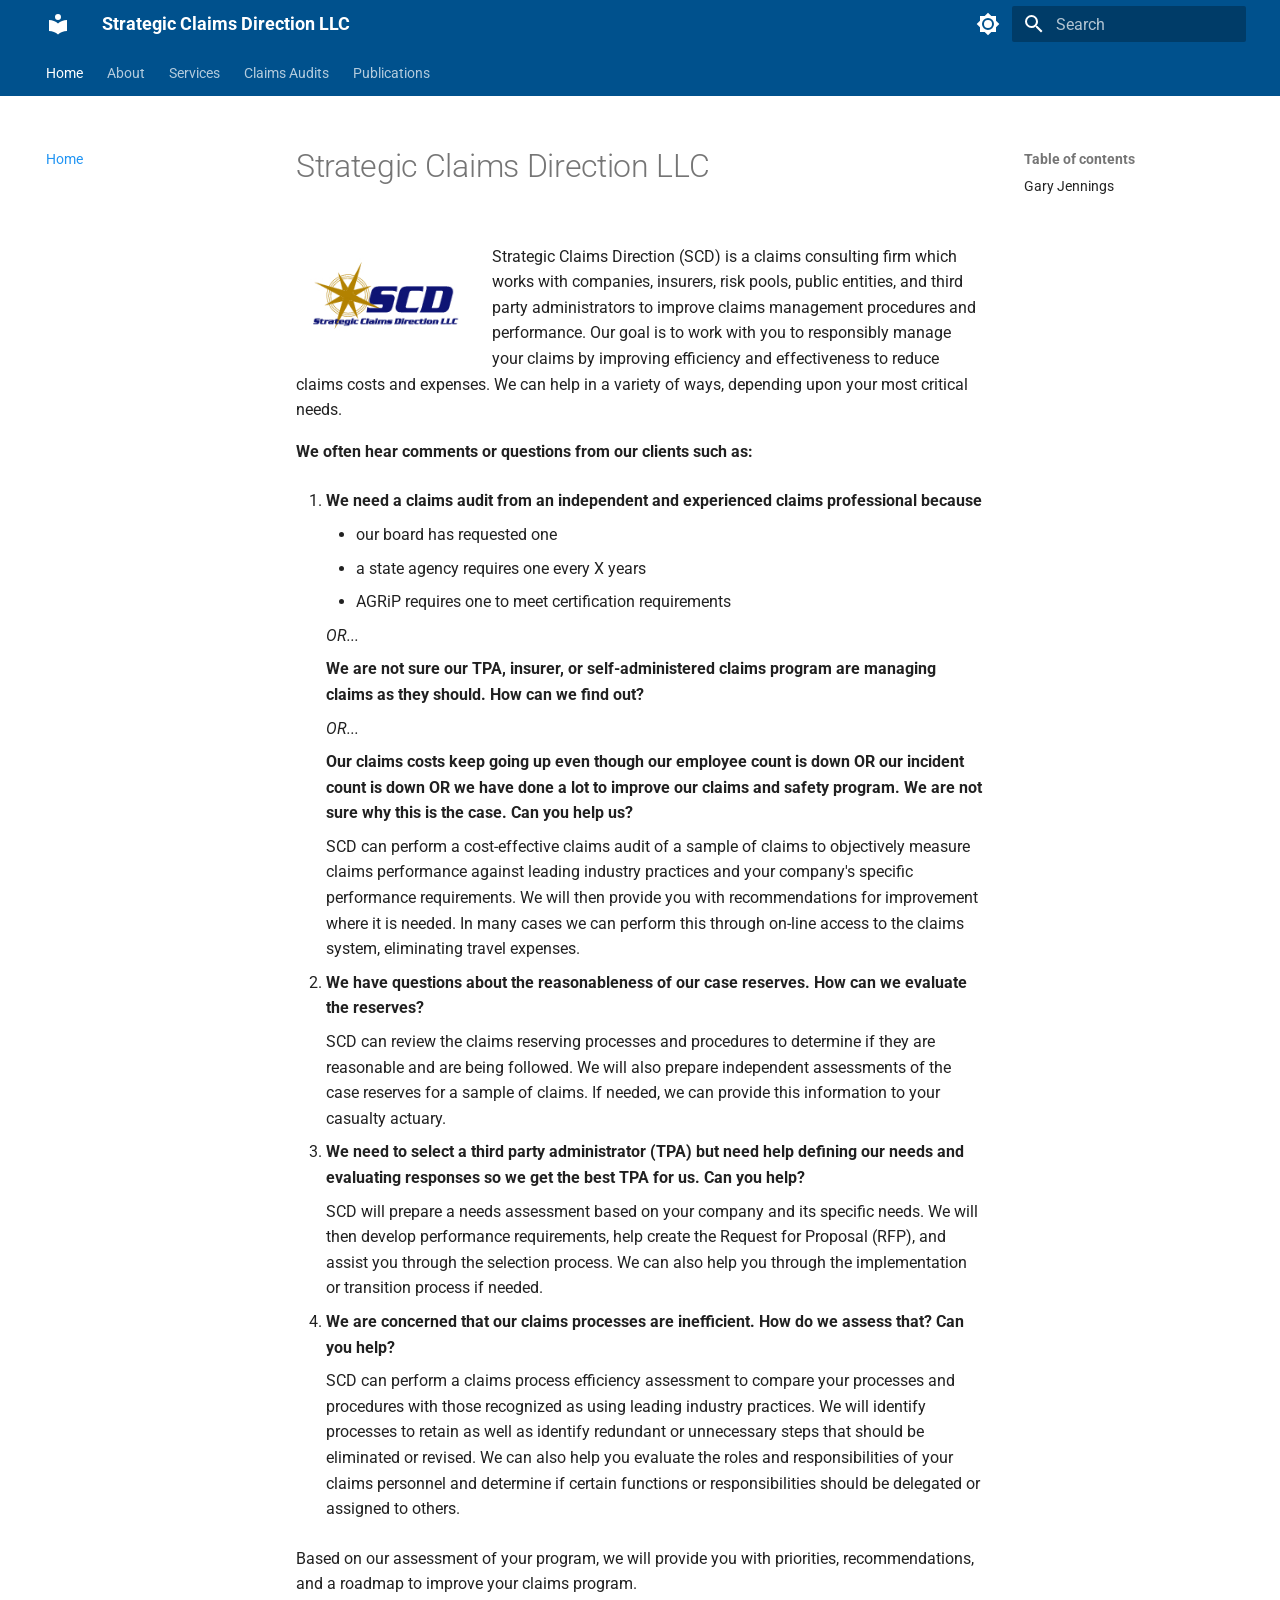
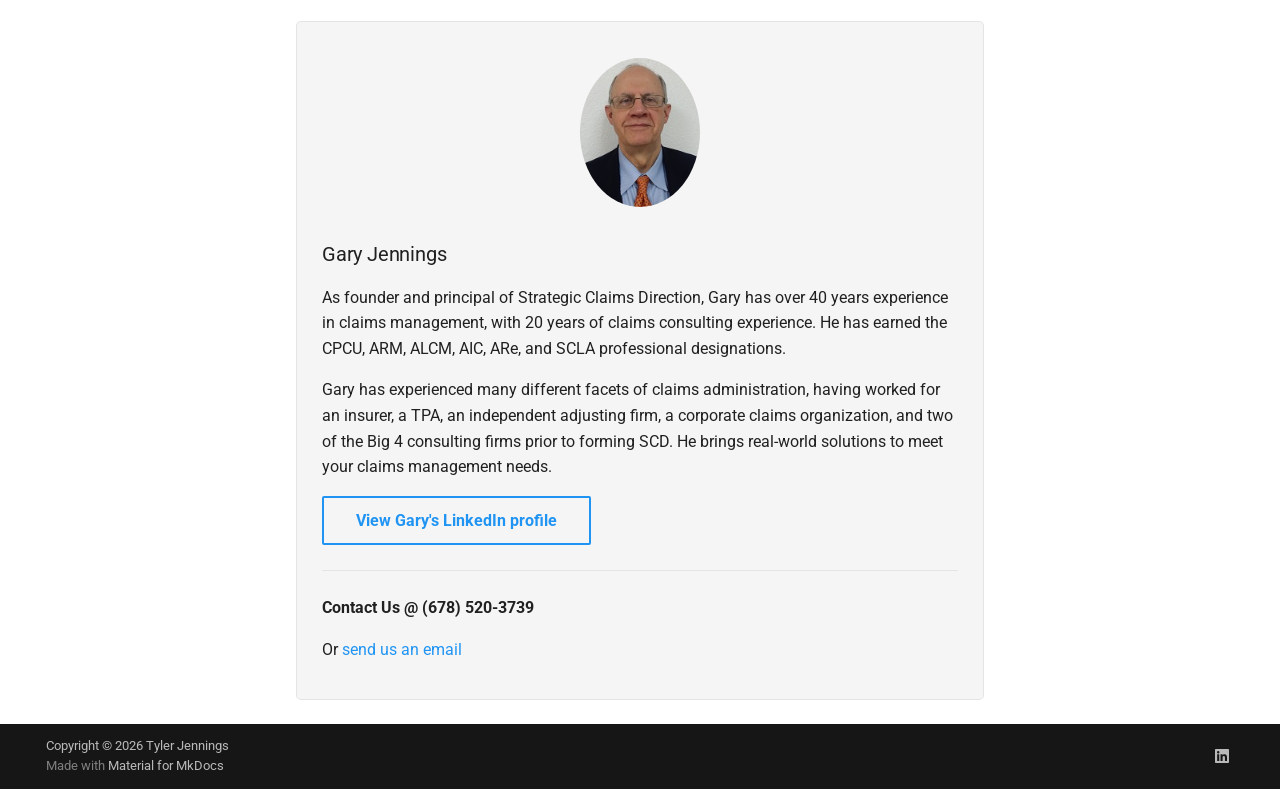
==== index.html @ 833f586f "Deployed dc5f95d with MkDocs version: 1.6.1" ====
<!doctype html>
<html lang="en" class="no-js">
  <head>
    
      <meta charset="utf-8">
      <meta name="viewport" content="width=device-width,initial-scale=1">
      
        <meta name="description" content="Strategic Claims Direction LLC is a claims and insurance consulting firm based on the premise that our clients can directly impact their claims costs through development and implementation of effective and efficient claims management strategies.">
      
      
      
        <link rel="canonical" href="https://strategicclaimsdirection.com/">
      
      
      
        <link rel="next" href="about/">
      
      
        
      
      
      <link rel="icon" href="assets/favicon.ico">
      <meta name="generator" content="mkdocs-1.6.1, mkdocs-material-9.7.7">
    
    
      
        <title>Strategic Claims Direction LLC</title>
      
    
    
      <link rel="stylesheet" href="assets/stylesheets/main.ec1eaa64.min.css">
      
        
        <link rel="stylesheet" href="assets/stylesheets/palette.ab4e12ef.min.css">
      
      


    
    
      
    
    
      
        
        
        <link rel="preconnect" href="https://fonts.gstatic.com" crossorigin>
        <link rel="stylesheet" href="https://fonts.googleapis.com/css?family=Roboto:300,300i,400,400i,700,700i%7CRoboto+Mono:400,400i,700,700i&display=fallback">
        <style>:root{--md-text-font:"Roboto";--md-code-font:"Roboto Mono"}</style>
      
    
    
      <link rel="stylesheet" href="stylesheets/extra.css">
    
    <script>__md_scope=new URL(".",location),__md_hash=e=>[...e].reduce(((e,_)=>(e<<5)-e+_.charCodeAt(0)),0),__md_get=(e,_=localStorage,t=__md_scope)=>JSON.parse(_.getItem(t.pathname+"."+e)),__md_set=(e,_,t=localStorage,a=__md_scope)=>{try{t.setItem(a.pathname+"."+e,JSON.stringify(_))}catch(e){}}</script>
    
      

    
    
  </head>
  
  
    
    
      
    
    
    
    
    <body dir="ltr" data-md-color-scheme="default" data-md-color-primary="blue" data-md-color-accent="blue">
  
    
    <input class="md-toggle" data-md-toggle="drawer" type="checkbox" id="__drawer" autocomplete="off">
    <input class="md-toggle" data-md-toggle="search" type="checkbox" id="__search" autocomplete="off">
    <label class="md-overlay" for="__drawer"></label>
    <div data-md-component="skip">
      
        
        <a href="#strategic-claims-direction-llc" class="md-skip">
          Skip to content
        </a>
      
    </div>
    <div data-md-component="announce">
      
    </div>
    
    
      

<header class="md-header" data-md-component="header">
  <nav class="md-header__inner md-grid" aria-label="Header">
    <a href="." title="Strategic Claims Direction LLC" class="md-header__button md-logo" aria-label="Strategic Claims Direction LLC" data-md-component="logo">
      
  
  <svg xmlns="http://www.w3.org/2000/svg" viewBox="0 0 24 24"><path d="M12 8a3 3 0 0 0 3-3 3 3 0 0 0-3-3 3 3 0 0 0-3 3 3 3 0 0 0 3 3m0 3.54C9.64 9.35 6.5 8 3 8v11c3.5 0 6.64 1.35 9 3.54 2.36-2.19 5.5-3.54 9-3.54V8c-3.5 0-6.64 1.35-9 3.54"/></svg>

    </a>
    <label class="md-header__button md-icon" for="__drawer">
      
      <svg xmlns="http://www.w3.org/2000/svg" viewBox="0 0 24 24"><path d="M3 6h18v2H3zm0 5h18v2H3zm0 5h18v2H3z"/></svg>
    </label>
    <div class="md-header__title" data-md-component="header-title">
      <div class="md-header__ellipsis">
        <div class="md-header__topic">
          <span class="md-ellipsis">
            Strategic Claims Direction LLC
          </span>
        </div>
        <div class="md-header__topic" data-md-component="header-topic">
          <span class="md-ellipsis">
            
              Home
            
          </span>
        </div>
      </div>
    </div>
    
      
        <form class="md-header__option" data-md-component="palette">
  
    
    
    
    <input class="md-option" data-md-color-media="(prefers-color-scheme: light)" data-md-color-scheme="default" data-md-color-primary="blue" data-md-color-accent="blue"  aria-label="Switch to dark mode"  type="radio" name="__palette" id="__palette_0">
    
      <label class="md-header__button md-icon" title="Switch to dark mode" for="__palette_1" hidden>
        <svg xmlns="http://www.w3.org/2000/svg" viewBox="0 0 24 24"><path d="M12 8a4 4 0 0 0-4 4 4 4 0 0 0 4 4 4 4 0 0 0 4-4 4 4 0 0 0-4-4m0 10a6 6 0 0 1-6-6 6 6 0 0 1 6-6 6 6 0 0 1 6 6 6 6 0 0 1-6 6m8-9.31V4h-4.69L12 .69 8.69 4H4v4.69L.69 12 4 15.31V20h4.69L12 23.31 15.31 20H20v-4.69L23.31 12z"/></svg>
      </label>
    
  
    
    
    
    <input class="md-option" data-md-color-media="(prefers-color-scheme: dark)" data-md-color-scheme="slate" data-md-color-primary="blue" data-md-color-accent="blue"  aria-label="Switch to light mode"  type="radio" name="__palette" id="__palette_1">
    
      <label class="md-header__button md-icon" title="Switch to light mode" for="__palette_0" hidden>
        <svg xmlns="http://www.w3.org/2000/svg" viewBox="0 0 24 24"><path d="M12 18c-.89 0-1.74-.2-2.5-.55C11.56 16.5 13 14.42 13 12s-1.44-4.5-3.5-5.45C10.26 6.2 11.11 6 12 6a6 6 0 0 1 6 6 6 6 0 0 1-6 6m8-9.31V4h-4.69L12 .69 8.69 4H4v4.69L.69 12 4 15.31V20h4.69L12 23.31 15.31 20H20v-4.69L23.31 12z"/></svg>
      </label>
    
  
</form>
      
    
    
      <script>var palette=__md_get("__palette");if(palette&&palette.color){if("(prefers-color-scheme)"===palette.color.media){var media=matchMedia("(prefers-color-scheme: light)"),input=document.querySelector(media.matches?"[data-md-color-media='(prefers-color-scheme: light)']":"[data-md-color-media='(prefers-color-scheme: dark)']");palette.color.media=input.getAttribute("data-md-color-media"),palette.color.scheme=input.getAttribute("data-md-color-scheme"),palette.color.primary=input.getAttribute("data-md-color-primary"),palette.color.accent=input.getAttribute("data-md-color-accent")}for(var[key,value]of Object.entries(palette.color))document.body.setAttribute("data-md-color-"+key,value)}</script>
    
    
    
      
      
        <label class="md-header__button md-icon" for="__search">
          
          <svg xmlns="http://www.w3.org/2000/svg" viewBox="0 0 24 24"><path d="M9.5 3A6.5 6.5 0 0 1 16 9.5c0 1.61-.59 3.09-1.56 4.23l.27.27h.79l5 5-1.5 1.5-5-5v-.79l-.27-.27A6.52 6.52 0 0 1 9.5 16 6.5 6.5 0 0 1 3 9.5 6.5 6.5 0 0 1 9.5 3m0 2C7 5 5 7 5 9.5S7 14 9.5 14 14 12 14 9.5 12 5 9.5 5"/></svg>
        </label>
        <div class="md-search" data-md-component="search" role="dialog">
  <label class="md-search__overlay" for="__search"></label>
  <div class="md-search__inner" role="search">
    <form class="md-search__form" name="search">
      <input type="text" class="md-search__input" name="query" aria-label="Search" placeholder="Search" autocapitalize="off" autocorrect="off" autocomplete="off" spellcheck="false" data-md-component="search-query" required>
      <label class="md-search__icon md-icon" for="__search">
        
        <svg xmlns="http://www.w3.org/2000/svg" viewBox="0 0 24 24"><path d="M9.5 3A6.5 6.5 0 0 1 16 9.5c0 1.61-.59 3.09-1.56 4.23l.27.27h.79l5 5-1.5 1.5-5-5v-.79l-.27-.27A6.52 6.52 0 0 1 9.5 16 6.5 6.5 0 0 1 3 9.5 6.5 6.5 0 0 1 9.5 3m0 2C7 5 5 7 5 9.5S7 14 9.5 14 14 12 14 9.5 12 5 9.5 5"/></svg>
        
        <svg xmlns="http://www.w3.org/2000/svg" viewBox="0 0 24 24"><path d="M20 11v2H8l5.5 5.5-1.42 1.42L4.16 12l7.92-7.92L13.5 5.5 8 11z"/></svg>
      </label>
      <nav class="md-search__options" aria-label="Search">
        
        <button type="reset" class="md-search__icon md-icon" title="Clear" aria-label="Clear" tabindex="-1">
          
          <svg xmlns="http://www.w3.org/2000/svg" viewBox="0 0 24 24"><path d="M19 6.41 17.59 5 12 10.59 6.41 5 5 6.41 10.59 12 5 17.59 6.41 19 12 13.41 17.59 19 19 17.59 13.41 12z"/></svg>
        </button>
      </nav>
      
    </form>
    <div class="md-search__output">
      <div class="md-search__scrollwrap" tabindex="0" data-md-scrollfix>
        <div class="md-search-result" data-md-component="search-result">
          <div class="md-search-result__meta">
            Initializing search
          </div>
          <ol class="md-search-result__list" role="presentation"></ol>
        </div>
      </div>
    </div>
  </div>
</div>
      
    
    
  </nav>
  
</header>
    
    <div class="md-container" data-md-component="container">
      
      
        
          
            
<nav class="md-tabs" aria-label="Tabs" data-md-component="tabs">
  <div class="md-grid">
    <ul class="md-tabs__list">
      
        
  
  
  
    
  
  
    <li class="md-tabs__item md-tabs__item--active">
      <a href="." class="md-tabs__link">
        
  
  
    
  
  Home

      </a>
    </li>
  

      
        
  
  
  
  
    <li class="md-tabs__item">
      <a href="about/" class="md-tabs__link">
        
  
  
    
  
  About

      </a>
    </li>
  

      
        
  
  
  
  
    <li class="md-tabs__item">
      <a href="services/" class="md-tabs__link">
        
  
  
    
  
  Services

      </a>
    </li>
  

      
        
  
  
  
  
    <li class="md-tabs__item">
      <a href="claims-audits/" class="md-tabs__link">
        
  
  
    
  
  Claims Audits

      </a>
    </li>
  

      
        
  
  
  
  
    <li class="md-tabs__item">
      <a href="publications/" class="md-tabs__link">
        
  
  
    
  
  Publications

      </a>
    </li>
  

      
    </ul>
  </div>
</nav>
          
        
      
      <main class="md-main" data-md-component="main">
        <div class="md-main__inner md-grid">
          
            
              
              <div class="md-sidebar md-sidebar--primary" data-md-component="sidebar" data-md-type="navigation" >
                <div class="md-sidebar__scrollwrap">
                  <div class="md-sidebar__inner">
                    


  


<nav class="md-nav md-nav--primary md-nav--lifted" aria-label="Navigation" data-md-level="0">
  <label class="md-nav__title" for="__drawer">
    <a href="." title="Strategic Claims Direction LLC" class="md-nav__button md-logo" aria-label="Strategic Claims Direction LLC" data-md-component="logo">
      
  
  <svg xmlns="http://www.w3.org/2000/svg" viewBox="0 0 24 24"><path d="M12 8a3 3 0 0 0 3-3 3 3 0 0 0-3-3 3 3 0 0 0-3 3 3 3 0 0 0 3 3m0 3.54C9.64 9.35 6.5 8 3 8v11c3.5 0 6.64 1.35 9 3.54 2.36-2.19 5.5-3.54 9-3.54V8c-3.5 0-6.64 1.35-9 3.54"/></svg>

    </a>
    Strategic Claims Direction LLC
  </label>
  
  <ul class="md-nav__list" data-md-scrollfix>
    
      
      
  
  
    
  
  
  
    <li class="md-nav__item md-nav__item--active">
      
      <input class="md-nav__toggle md-toggle" type="checkbox" id="__toc">
      
      
        
      
      
        <label class="md-nav__link md-nav__link--active" for="__toc">
          
  
  
  <span class="md-ellipsis">
    
  
    Home
  

    
  </span>
  
  

          <span class="md-nav__icon md-icon"></span>
        </label>
      
      <a href="." class="md-nav__link md-nav__link--active">
        
  
  
  <span class="md-ellipsis">
    
  
    Home
  

    
  </span>
  
  

      </a>
      
        

<nav class="md-nav md-nav--secondary" aria-label="Table of contents">
  
  
  
    
  
  
    <label class="md-nav__title" for="__toc">
      <span class="md-nav__icon md-icon"></span>
      Table of contents
    </label>
    <ul class="md-nav__list" data-md-component="toc" data-md-scrollfix>
      
        <li class="md-nav__item">
  <a href="#gary-jennings" class="md-nav__link">
    <span class="md-ellipsis">
      
        Gary Jennings
      
    </span>
  </a>
  
</li>
      
    </ul>
  
</nav>
      
    </li>
  

    
      
      
  
  
  
  
    <li class="md-nav__item">
      <a href="about/" class="md-nav__link">
        
  
  
  <span class="md-ellipsis">
    
  
    About
  

    
  </span>
  
  

      </a>
    </li>
  

    
      
      
  
  
  
  
    <li class="md-nav__item">
      <a href="services/" class="md-nav__link">
        
  
  
  <span class="md-ellipsis">
    
  
    Services
  

    
  </span>
  
  

      </a>
    </li>
  

    
      
      
  
  
  
  
    <li class="md-nav__item">
      <a href="claims-audits/" class="md-nav__link">
        
  
  
  <span class="md-ellipsis">
    
  
    Claims Audits
  

    
  </span>
  
  

      </a>
    </li>
  

    
      
      
  
  
  
  
    <li class="md-nav__item">
      <a href="publications/" class="md-nav__link">
        
  
  
  <span class="md-ellipsis">
    
  
    Publications
  

    
  </span>
  
  

      </a>
    </li>
  

    
  </ul>
</nav>
                  </div>
                </div>
              </div>
            
            
              
              <div class="md-sidebar md-sidebar--secondary" data-md-component="sidebar" data-md-type="toc" >
                <div class="md-sidebar__scrollwrap">
                  <div class="md-sidebar__inner">
                    

<nav class="md-nav md-nav--secondary" aria-label="Table of contents">
  
  
  
    
  
  
    <label class="md-nav__title" for="__toc">
      <span class="md-nav__icon md-icon"></span>
      Table of contents
    </label>
    <ul class="md-nav__list" data-md-component="toc" data-md-scrollfix>
      
        <li class="md-nav__item">
  <a href="#gary-jennings" class="md-nav__link">
    <span class="md-ellipsis">
      
        Gary Jennings
      
    </span>
  </a>
  
</li>
      
    </ul>
  
</nav>
                  </div>
                </div>
              </div>
            
          
          
            <div class="md-content" data-md-component="content">
              
              <article class="md-content__inner md-typeset">
                
                  



<h1 id="strategic-claims-direction-llc">Strategic Claims Direction LLC</h1>
<div class="grid">
<div>
<p><img align="left" alt="SCD Logo" src="assets/SCD-md.jpg" width="180" /></p>
<p>Strategic Claims Direction (SCD) is a claims consulting firm which works
with companies, insurers, risk pools, public entities, and third party
administrators to improve claims management procedures and performance.
Our goal is to work with you to responsibly manage your claims by
improving efficiency and effectiveness to reduce claims costs and
expenses. We can help in a variety of ways, depending upon your most
critical needs.</p>
<p><strong>We often hear comments or questions from our clients such as:</strong></p>
<ol>
<li>
<p><strong>We need a claims audit from an independent and experienced claims
   professional because</strong></p>
<ul>
<li>our board has requested one</li>
<li>a state agency requires one every X years</li>
<li>AGRiP requires one to meet certification requirements</li>
</ul>
<p><em>OR...</em></p>
<p><strong>We are not sure our TPA, insurer, or self-administered claims
program are managing claims as they should. How can we find out?</strong></p>
<p><em>OR...</em></p>
<p><strong>Our claims costs keep going up even though our employee count is
down OR our incident count is down OR we have done a lot to improve
our claims and safety program. We are not sure why this is the
case. Can you help us?</strong></p>
<p>SCD can perform a cost-effective claims audit of a sample of claims
to objectively measure claims performance against leading industry
practices and your company's specific performance requirements. We
will then provide you with recommendations for improvement where it
is needed. In many cases we can perform this through on-line access
to the claims system, eliminating travel expenses.</p>
</li>
<li>
<p><strong>We have questions about the reasonableness of our case reserves.
   How can we evaluate the reserves?</strong></p>
<p>SCD can review the claims reserving processes and procedures to
determine if they are reasonable and are being followed. We will
also prepare independent assessments of the case reserves for a
sample of claims. If needed, we can provide this information to
your casualty actuary.</p>
</li>
<li>
<p><strong>We need to select a third party administrator (TPA) but need help
   defining our needs and evaluating responses so we get the best TPA
   for us. Can you help?</strong></p>
<p>SCD will prepare a needs assessment based on your company and its
specific needs. We will then develop performance requirements, help
create the Request for Proposal (RFP), and assist you through the
selection process. We can also help you through the implementation
or transition process if needed.</p>
</li>
<li>
<p><strong>We are concerned that our claims processes are inefficient. How do
   we assess that? Can you help?</strong></p>
<p>SCD can perform a claims process efficiency assessment to compare
your processes and procedures with those recognized as using
leading industry practices. We will identify processes to retain as
well as identify redundant or unnecessary steps that should be
eliminated or revised. We can also help you evaluate the roles and
responsibilities of your claims personnel and determine if certain
functions or responsibilities should be delegated or assigned to
others.</p>
</li>
</ol>
<p>Based on our assessment of your program, we will provide you with
priorities, recommendations, and a roadmap to improve your claims
program.</p>
</div>
<div>
<div class="scd-card">
<p><img alt="Gary Jennings" src="assets/22Feb2016-cropped.jpg" style="border-radius:50%" width="120" /></p>
<h3 id="gary-jennings">Gary Jennings</h3>
<p>As founder and principal of Strategic Claims Direction, Gary has over 40
years experience in claims management, with 20 years of claims
consulting experience. He has earned the CPCU, ARM, ALCM, AIC, ARe, and
SCLA professional designations.</p>
<p>Gary has experienced many different facets of claims administration,
having worked for an insurer, a TPA, an independent adjusting firm, a
corporate claims organization, and two of the Big 4 consulting firms
prior to forming SCD. He brings real-world solutions to meet your claims
management needs.</p>
<p><a class="md-button" href="https://www.linkedin.com/pub/gary-jennings/1/428/346">View Gary's LinkedIn profile</a></p>
<hr />
<p><strong>Contact Us @ (678) 520-3739</strong></p>
<p>Or <a href="mailto:Gary.Jennings@StrategicClaimsDirection.com">send us an email</a></p>
</div>
</div>
</div>












                
              </article>
            </div>
          
          
<script>var target=document.getElementById(location.hash.slice(1));target&&target.name&&(target.checked=target.name.startsWith("__tabbed_"))</script>
        </div>
        
          <button type="button" class="md-top md-icon" data-md-component="top" hidden>
  
  <svg xmlns="http://www.w3.org/2000/svg" viewBox="0 0 24 24"><path d="M13 20h-2V8l-5.5 5.5-1.42-1.42L12 4.16l7.92 7.92-1.42 1.42L13 8z"/></svg>
  Back to top
</button>
        
      </main>
      
        <footer class="md-footer">
  
  <div class="md-footer-meta md-typeset">
    <div class="md-footer-meta__inner md-grid">
      <div class="md-copyright">
  
    <div class="md-copyright__highlight">
      Copyright &copy; 2026 Tyler Jennings
    </div>
  
  
    Made with
    <a href="https://squidfunk.github.io/mkdocs-material/" target="_blank" rel="noopener">
      Material for MkDocs
    </a>
  
</div>
      
        
<div class="md-social">
  
    
    
    
    
      
      
    
    <a href="https://www.linkedin.com/pub/gary-jennings/1/428/346" target="_blank" rel="noopener" title="www.linkedin.com" class="md-social__link">
      <svg xmlns="http://www.w3.org/2000/svg" viewBox="0 0 448 512"><!--! Font Awesome Free 7.1.0 by @fontawesome - https://fontawesome.com License - https://fontawesome.com/license/free (Icons: CC BY 4.0, Fonts: SIL OFL 1.1, Code: MIT License) Copyright 2025 Fonticons, Inc.--><path d="M416 32H31.9C14.3 32 0 46.5 0 64.3v383.4C0 465.5 14.3 480 31.9 480H416c17.6 0 32-14.5 32-32.3V64.3c0-17.8-14.4-32.3-32-32.3M135.4 416H69V202.2h66.5V416zM102.2 96a38.5 38.5 0 1 1 0 77 38.5 38.5 0 1 1 0-77m282.1 320h-66.4V312c0-24.8-.5-56.7-34.5-56.7-34.6 0-39.9 27-39.9 54.9V416h-66.4V202.2h63.7v29.2h.9c8.9-16.8 30.6-34.5 62.9-34.5 67.2 0 79.7 44.3 79.7 101.9z"/></svg>
    </a>
  
</div>
      
    </div>
  </div>
</footer>
      
    </div>
    <div class="md-dialog" data-md-component="dialog">
      <div class="md-dialog__inner md-typeset"></div>
    </div>
    
    
    
      
      
      <script id="__config" type="application/json">{"annotate": null, "base": ".", "features": ["navigation.tabs", "navigation.top", "content.code.copy"], "search": "assets/javascripts/workers/search.2c215733.min.js", "tags": null, "translations": {"clipboard.copied": "Copied to clipboard", "clipboard.copy": "Copy to clipboard", "search.result.more.one": "1 more on this page", "search.result.more.other": "# more on this page", "search.result.none": "No matching documents", "search.result.one": "1 matching document", "search.result.other": "# matching documents", "search.result.placeholder": "Type to start searching", "search.result.term.missing": "Missing", "select.version": "Select version"}, "version": null}</script>
    
    
      <script src="assets/javascripts/bundle.d7400e89.min.js"></script>
      
    
  </body>
</html>
---- assets/stylesheets/main.ec1eaa64.min.css ----
@charset "UTF-8";html{-webkit-text-size-adjust:none;-moz-text-size-adjust:none;text-size-adjust:none;box-sizing:border-box}*,:after,:before{box-sizing:inherit}@media (prefers-reduced-motion){*,:after,:before{transition:none!important}}body{margin:0}a,button,input,label{-webkit-tap-highlight-color:transparent}a{color:inherit;text-decoration:none}hr{border:0;box-sizing:initial;display:block;height:.05rem;overflow:visible;padding:0}small{font-size:80%}sub,sup{line-height:1em}img{border-style:none}table{border-collapse:initial;border-spacing:0}td,th{font-weight:400;vertical-align:top}button{background:#0000;border:0;font-family:inherit;font-size:inherit;margin:0;padding:0}input{border:0;outline:none}:root{--md-primary-fg-color:#4051b5;--md-primary-fg-color--light:#5d6cc0;--md-primary-fg-color--dark:#303fa1;--md-primary-bg-color:#fff;--md-primary-bg-color--light:#ffffffb3;--md-accent-fg-color:#526cfe;--md-accent-fg-color--transparent:#526cfe1a;--md-accent-bg-color:#fff;--md-accent-bg-color--light:#ffffffb3}[data-md-color-scheme=default]{color-scheme:light}[data-md-color-scheme=default] img[src$="#gh-dark-mode-only"],[data-md-color-scheme=default] img[src$="#only-dark"]{display:none}:root,[data-md-color-scheme=default]{--md-hue:225deg;--md-default-fg-color:#000000de;--md-default-fg-color--light:#0000008a;--md-default-fg-color--lighter:#00000052;--md-default-fg-color--lightest:#00000012;--md-default-bg-color:#fff;--md-default-bg-color--light:#ffffffb3;--md-default-bg-color--lighter:#ffffff4d;--md-default-bg-color--lightest:#ffffff1f;--md-code-fg-color:#36464e;--md-code-bg-color:#f5f5f5;--md-code-bg-color--light:#f5f5f5b3;--md-code-bg-color--lighter:#f5f5f54d;--md-code-hl-color:#4287ff;--md-code-hl-color--light:#4287ff1a;--md-code-hl-number-color:#d52a2a;--md-code-hl-special-color:#db1457;--md-code-hl-function-color:#a846b9;--md-code-hl-constant-color:#6e59d9;--md-code-hl-keyword-color:#3f6ec6;--md-code-hl-string-color:#1c7d4d;--md-code-hl-name-color:var(--md-code-fg-color);--md-code-hl-operator-color:var(--md-default-fg-color--light);--md-code-hl-punctuation-color:var(--md-default-fg-color--light);--md-code-hl-comment-color:var(--md-default-fg-color--light);--md-code-hl-generic-color:var(--md-default-fg-color--light);--md-code-hl-variable-color:var(--md-default-fg-color--light);--md-typeset-color:var(--md-default-fg-color);--md-typeset-a-color:var(--md-primary-fg-color);--md-typeset-del-color:#f5503d26;--md-typeset-ins-color:#0bd57026;--md-typeset-kbd-color:#fafafa;--md-typeset-kbd-accent-color:#fff;--md-typeset-kbd-border-color:#b8b8b8;--md-typeset-mark-color:#ffff0080;--md-typeset-table-color:#0000001f;--md-typeset-table-color--light:rgba(0,0,0,.035);--md-admonition-fg-color:var(--md-default-fg-color);--md-admonition-bg-color:var(--md-default-bg-color);--md-warning-fg-color:#000000de;--md-warning-bg-color:#ff9;--md-footer-fg-color:#fff;--md-footer-fg-color--light:#ffffffb3;--md-footer-fg-color--lighter:#ffffff73;--md-footer-bg-color:#000000de;--md-footer-bg-color--dark:#00000052;--md-shadow-z1:0 0.2rem 0.5rem #0000000d,0 0 0.05rem #0000001a;--md-shadow-z2:0 0.2rem 0.5rem #0000001a,0 0 0.05rem #00000040;--md-shadow-z3:0 0.2rem 0.5rem #0003,0 0 0.05rem #00000059}.md-icon svg{fill:currentcolor;display:block;height:1.2rem;width:1.2rem}body{-webkit-font-smoothing:antialiased;-moz-osx-font-smoothing:grayscale;--md-text-font-family:var(--md-text-font,_),-apple-system,BlinkMacSystemFont,Helvetica,Arial,sans-serif;--md-code-font-family:var(--md-code-font,_),SFMono-Regular,Consolas,Menlo,monospace}aside,body,input{font-feature-settings:"kern","liga";color:var(--md-typeset-color);font-family:var(--md-text-font-family)}code,kbd,pre{font-feature-settings:"kern";font-family:var(--md-code-font-family)}:root{--md-typeset-table-sort-icon:url('data:image/svg+xml;charset=utf-8,<svg xmlns="http://www.w3.org/2000/svg" viewBox="0 0 24 24"><path d="m18 21-4-4h3V7h-3l4-4 4 4h-3v10h3M2 19v-2h10v2M2 13v-2h7v2M2 7V5h4v2z"/></svg>');--md-typeset-table-sort-icon--asc:url('data:image/svg+xml;charset=utf-8,<svg xmlns="http://www.w3.org/2000/svg" viewBox="0 0 24 24"><path d="M19 17h3l-4 4-4-4h3V3h2M2 17h10v2H2M6 5v2H2V5m0 6h7v2H2z"/></svg>');--md-typeset-table-sort-icon--desc:url('data:image/svg+xml;charset=utf-8,<svg xmlns="http://www.w3.org/2000/svg" viewBox="0 0 24 24"><path d="M19 7h3l-4-4-4 4h3v14h2M2 17h10v2H2M6 5v2H2V5m0 6h7v2H2z"/></svg>')}.md-typeset{-webkit-print-color-adjust:exact;color-adjust:exact;font-size:.8rem;line-height:1.6;overflow-wrap:break-word}@media print{.md-typeset{font-size:.68rem}}.md-typeset blockquote,.md-typeset dl,.md-typeset figure,.md-typeset ol,.md-typeset pre,.md-typeset ul{margin-bottom:1em;margin-top:1em}.md-typeset h1{color:var(--md-default-fg-color--light);font-size:2em;line-height:1.3;margin:0 0 1.25em}.md-typeset h1,.md-typeset h2{font-weight:300;letter-spacing:-.01em}.md-typeset h2{font-size:1.5625em;line-height:1.4;margin:1.6em 0 .64em}.md-typeset h3{font-size:1.25em;font-weight:400;letter-spacing:-.01em;line-height:1.5;margin:1.6em 0 .8em}.md-typeset h2+h3{margin-top:.8em}.md-typeset h4{font-weight:700;letter-spacing:-.01em;margin:1em 0}.md-typeset h5,.md-typeset h6{color:var(--md-default-fg-color--light);font-size:.8em;font-weight:700;letter-spacing:-.01em;margin:1.25em 0}.md-typeset h5{text-transform:uppercase}.md-typeset h5 code{text-transform:none}.md-typeset hr{border-bottom:.05rem solid var(--md-default-fg-color--lightest);display:flow-root;margin:1.5em 0}.md-typeset a{color:var(--md-typeset-a-color);word-break:break-word}.md-typeset a,.md-typeset a:before{transition:color 125ms}.md-typeset a:focus,.md-typeset a:hover{color:var(--md-accent-fg-color)}.md-typeset a:focus code,.md-typeset a:hover code{background-color:var(--md-accent-fg-color--transparent);color:var(--md-accent-fg-color)}.md-typeset a code{color:var(--md-typeset-a-color)}.md-typeset a.focus-visible{outline-color:var(--md-accent-fg-color);outline-offset:.2rem}.md-typeset code,.md-typeset kbd,.md-typeset pre{color:var(--md-code-fg-color);direction:ltr;font-variant-ligatures:none;transition:background-color 125ms}@media print{.md-typeset code,.md-typeset kbd,.md-typeset pre{white-space:pre-wrap}}.md-typeset code{background-color:var(--md-code-bg-color);border-radius:.1rem;-webkit-box-decoration-break:clone;box-decoration-break:clone;font-size:.85em;padding:0 .2941176471em;transition:color 125ms,background-color 125ms;word-break:break-word}.md-typeset code:not(.focus-visible){-webkit-tap-highlight-color:transparent;outline:none}.md-typeset pre{display:flow-root;line-height:1.4;position:relative}.md-typeset pre>code{-webkit-box-decoration-break:slice;box-decoration-break:slice;box-shadow:none;display:block;margin:0;outline-color:var(--md-accent-fg-color);overflow:auto;padding:.7720588235em 1.1764705882em;scrollbar-color:var(--md-default-fg-color--lighter) #0000;scrollbar-width:thin;touch-action:auto;word-break:normal}.md-typeset pre>code:hover{scrollbar-color:var(--md-accent-fg-color) #0000}.md-typeset pre>code::-webkit-scrollbar{height:.2rem;width:.2rem}.md-typeset pre>code::-webkit-scrollbar-thumb{background-color:var(--md-default-fg-color--lighter)}.md-typeset pre>code::-webkit-scrollbar-thumb:hover{background-color:var(--md-accent-fg-color)}.md-typeset kbd{background-color:var(--md-typeset-kbd-color);border-radius:.1rem;box-shadow:0 .1rem 0 .05rem var(--md-typeset-kbd-border-color),0 .1rem 0 var(--md-typeset-kbd-border-color),0 -.1rem .2rem var(--md-typeset-kbd-accent-color) inset;color:var(--md-default-fg-color);display:inline-block;font-size:.75em;padding:0 .6666666667em;vertical-align:text-top;word-break:break-word}.md-typeset mark{background-color:var(--md-typeset-mark-color);-webkit-box-decoration-break:clone;box-decoration-break:clone;color:inherit;word-break:break-word}.md-typeset abbr{cursor:help;text-decoration:none}.md-typeset [data-preview],.md-typeset abbr{border-bottom:.05rem dotted var(--md-default-fg-color--light)}.md-typeset small{opacity:.75}[dir=ltr] .md-typeset sub,[dir=ltr] .md-typeset sup{margin-left:.078125em}[dir=rtl] .md-typeset sub,[dir=rtl] .md-typeset sup{margin-right:.078125em}[dir=ltr] .md-typeset blockquote{padding-left:.6rem}[dir=rtl] .md-typeset blockquote{padding-right:.6rem}[dir=ltr] .md-typeset blockquote{border-left:.2rem solid var(--md-default-fg-color--lighter)}[dir=rtl] .md-typeset blockquote{border-right:.2rem solid var(--md-default-fg-color--lighter)}.md-typeset blockquote{color:var(--md-default-fg-color--light);margin-left:0;margin-right:0}.md-typeset ul{list-style-type:disc}.md-typeset ul[type]{list-style-type:revert-layer}[dir=ltr] .md-typeset ol,[dir=ltr] .md-typeset ul{margin-left:.625em}[dir=rtl] .md-typeset ol,[dir=rtl] .md-typeset ul{margin-right:.625em}.md-typeset ol,.md-typeset ul{padding:0}.md-typeset ol:not([hidden]),.md-typeset ul:not([hidden]){display:flow-root}.md-typeset ol ol,.md-typeset ul ol{list-style-type:lower-alpha}.md-typeset ol ol ol,.md-typeset ul ol ol{list-style-type:lower-roman}.md-typeset ol ol ol ol,.md-typeset ul ol ol ol{list-style-type:upper-alpha}.md-typeset ol ol ol ol ol,.md-typeset ul ol ol ol ol{list-style-type:upper-roman}.md-typeset ol[type],.md-typeset ul[type]{list-style-type:revert-layer}[dir=ltr] .md-typeset ol li,[dir=ltr] .md-typeset ul li{margin-left:1.25em}[dir=rtl] .md-typeset ol li,[dir=rtl] .md-typeset ul li{margin-right:1.25em}.md-typeset ol li,.md-typeset ul li{margin-bottom:.5em}.md-typeset ol li blockquote,.md-typeset ol li p,.md-typeset ul li blockquote,.md-typeset ul li p{margin:.5em 0}.md-typeset ol li:last-child,.md-typeset ul li:last-child{margin-bottom:0}[dir=ltr] .md-typeset ol li ol,[dir=ltr] .md-typeset ol li ul,[dir=ltr] .md-typeset ul li ol,[dir=ltr] .md-typeset ul li ul{margin-left:.625em}[dir=rtl] .md-typeset ol li ol,[dir=rtl] .md-typeset ol li ul,[dir=rtl] .md-typeset ul li ol,[dir=rtl] .md-typeset ul li ul{margin-right:.625em}.md-typeset ol li ol,.md-typeset ol li ul,.md-typeset ul li ol,.md-typeset ul li ul{margin-bottom:.5em;margin-top:.5em}[dir=ltr] .md-typeset dd{margin-left:1.875em}[dir=rtl] .md-typeset dd{margin-right:1.875em}.md-typeset dd{margin-bottom:1.5em;margin-top:1em}.md-typeset img,.md-typeset svg,.md-typeset video{height:auto;max-width:100%}.md-typeset img[align=left]{margin:1em 1em 1em 0}.md-typeset img[align=right]{margin:1em 0 1em 1em}.md-typeset img[align]:only-child{margin-top:0}.md-typeset figure{display:flow-root;margin:1em auto;max-width:100%;text-align:center;width:fit-content}.md-typeset figure img{display:block;margin:0 auto}.md-typeset figcaption{font-style:italic;margin:1em auto;max-width:24rem}.md-typeset iframe{max-width:100%}.md-typeset table:not([class]){background-color:var(--md-default-bg-color);border:.05rem solid var(--md-typeset-table-color);border-radius:.1rem;display:inline-block;font-size:.64rem;max-width:100%;overflow:auto;touch-action:auto}@media print{.md-typeset table:not([class]){display:table}}.md-typeset table:not([class])+*{margin-top:1.5em}.md-typeset table:not([class]) td>:first-child,.md-typeset table:not([class]) th>:first-child{margin-top:0}.md-typeset table:not([class]) td>:last-child,.md-typeset table:not([class]) th>:last-child{margin-bottom:0}.md-typeset table:not([class]) td:not([align]),.md-typeset table:not([class]) th:not([align]){text-align:left}[dir=rtl] .md-typeset table:not([class]) td:not([align]),[dir=rtl] .md-typeset table:not([class]) th:not([align]){text-align:right}.md-typeset table:not([class]) th{font-weight:700;min-width:5rem;padding:.9375em 1.25em;vertical-align:top}.md-typeset table:not([class]) td{border-top:.05rem solid var(--md-typeset-table-color);padding:.9375em 1.25em;vertical-align:top}.md-typeset table:not([class]) tbody tr{transition:background-color 125ms}.md-typeset table:not([class]) tbody tr:hover{background-color:var(--md-typeset-table-color--light);box-shadow:0 .05rem 0 var(--md-default-bg-color) inset}.md-typeset table:not([class]) a{word-break:normal}.md-typeset table th[role=columnheader]{cursor:pointer}[dir=ltr] .md-typeset table th[role=columnheader]:after{margin-left:.5em}[dir=rtl] .md-typeset table th[role=columnheader]:after{margin-right:.5em}.md-typeset table th[role=columnheader]:after{content:"";display:inline-block;height:1.2em;-webkit-mask-image:var(--md-typeset-table-sort-icon);mask-image:var(--md-typeset-table-sort-icon);-webkit-mask-repeat:no-repeat;mask-repeat:no-repeat;-webkit-mask-size:contain;mask-size:contain;transition:background-color 125ms;vertical-align:text-bottom;width:1.2em}.md-typeset table th[role=columnheader]:hover:after{background-color:var(--md-default-fg-color--lighter)}.md-typeset table th[role=columnheader][aria-sort=ascending]:after{background-color:var(--md-default-fg-color--light);-webkit-mask-image:var(--md-typeset-table-sort-icon--asc);mask-image:var(--md-typeset-table-sort-icon--asc)}.md-typeset table th[role=columnheader][aria-sort=descending]:after{background-color:var(--md-default-fg-color--light);-webkit-mask-image:var(--md-typeset-table-sort-icon--desc);mask-image:var(--md-typeset-table-sort-icon--desc)}.md-typeset__scrollwrap{margin:1em -.8rem;overflow-x:auto;touch-action:auto}.md-typeset__table{display:inline-block;margin-bottom:.5em;padding:0 .8rem}@media print{.md-typeset__table{display:block}}html .md-typeset__table table{display:table;margin:0;overflow:hidden;width:100%}@media screen and (max-width:44.984375em){.md-content__inner>pre{margin:1em -.8rem}.md-content__inner>pre code{border-radius:0}}.md-typeset .md-author{border-radius:100%;display:block;flex-shrink:0;height:1.6rem;overflow:hidden;position:relative;transition:color 125ms,transform 125ms;width:1.6rem}.md-typeset .md-author img{display:block}.md-typeset .md-author--more{background:var(--md-default-fg-color--lightest);color:var(--md-default-fg-color--lighter);font-size:.6rem;font-weight:700;line-height:1.6rem;text-align:center}.md-typeset .md-author--long{height:2.4rem;width:2.4rem}.md-typeset a.md-author{transform:scale(1)}.md-typeset a.md-author img{border-radius:100%;filter:grayscale(100%) opacity(75%);transition:filter 125ms}.md-typeset a.md-author:focus,.md-typeset a.md-author:hover{transform:scale(1.1);z-index:1}.md-typeset a.md-author:focus img,.md-typeset a.md-author:hover img{filter:grayscale(0)}.md-banner{background-color:var(--md-footer-bg-color);color:var(--md-footer-fg-color);overflow:auto}@media print{.md-banner{display:none}}.md-banner--warning{background-color:var(--md-warning-bg-color);color:var(--md-warning-fg-color)}.md-banner__inner{font-size:.7rem;margin:.6rem auto;padding:0 .8rem}[dir=ltr] .md-banner__button{float:right}[dir=rtl] .md-banner__button{float:left}.md-banner__button{color:inherit;cursor:pointer;transition:opacity .25s}.no-js .md-banner__button{display:none}.md-banner__button:hover{opacity:.7}html{font-size:125%;height:100%;overflow-x:hidden}@media screen and (min-width:100em){html{font-size:137.5%}}@media screen and (min-width:125em){html{font-size:150%}}body{background-color:var(--md-default-bg-color);display:flex;flex-direction:column;font-size:.5rem;min-height:100%;position:relative;width:100%}@media print{body{display:block}}@media screen and (max-width:59.984375em){body[data-md-scrolllock]{position:fixed}}.md-grid{margin-left:auto;margin-right:auto;max-width:61rem}.md-container{display:flex;flex-direction:column;flex-grow:1}@media print{.md-container{display:block}}.md-main{flex-grow:1}.md-main__inner{display:flex;height:100%;margin-top:1.5rem}.md-ellipsis{overflow:hidden;text-overflow:ellipsis}.md-toggle{display:none}.md-option{height:0;opacity:0;position:absolute;width:0}.md-option:checked+label:not([hidden]){display:block}.md-option.focus-visible+label{outline-color:var(--md-accent-fg-color);outline-style:auto}.md-skip{background-color:var(--md-default-fg-color);border-radius:.1rem;color:var(--md-default-bg-color);font-size:.64rem;margin:.5rem;opacity:0;outline-color:var(--md-accent-fg-color);padding:.3rem .5rem;position:fixed;transform:translateY(.4rem);z-index:-1}.md-skip:focus{opacity:1;transform:translateY(0);transition:transform .25s cubic-bezier(.4,0,.2,1),opacity 175ms 75ms;z-index:10}@page{margin:25mm}:root{--md-clipboard-icon:url('data:image/svg+xml;charset=utf-8,<svg xmlns="http://www.w3.org/2000/svg" viewBox="0 0 24 24"><path d="M19 21H8V7h11m0-2H8a2 2 0 0 0-2 2v14a2 2 0 0 0 2 2h11a2 2 0 0 0 2-2V7a2 2 0 0 0-2-2m-3-4H4a2 2 0 0 0-2 2v14h2V3h12z"/></svg>')}.md-clipboard{border-radius:.1rem;color:var(--md-default-fg-color--lightest);cursor:pointer;height:1.5em;outline-color:var(--md-accent-fg-color);outline-offset:.1rem;transition:color .25s;width:1.5em;z-index:1}@media print{.md-clipboard{display:none}}.md-clipboard:not(.focus-visible){-webkit-tap-highlight-color:transparent;outline:none}:hover>.md-clipboard{color:var(--md-default-fg-color--light)}.md-clipboard:focus,.md-clipboard:hover{color:var(--md-accent-fg-color)}.md-clipboard:after{background-color:currentcolor;content:"";display:block;height:1.125em;margin:0 auto;-webkit-mask-image:var(--md-clipboard-icon);mask-image:var(--md-clipboard-icon);-webkit-mask-position:center;mask-position:center;-webkit-mask-repeat:no-repeat;mask-repeat:no-repeat;-webkit-mask-size:contain;mask-size:contain;width:1.125em}.md-clipboard--inline{cursor:pointer}.md-clipboard--inline code{transition:color .25s,background-color .25s}.md-clipboard--inline:focus code,.md-clipboard--inline:hover code{background-color:var(--md-accent-fg-color--transparent);color:var(--md-accent-fg-color)}:root{--md-code-select-icon:url('data:image/svg+xml;charset=utf-8,<svg xmlns="http://www.w3.org/2000/svg" viewBox="0 0 24 24"><path d="M19 19h-4v2h4c1.1 0 2-.9 2-2v-4h-2m0-12h-4v2h4v4h2V5c0-1.1-.9-2-2-2M5 5h4V3H5c-1.1 0-2 .9-2 2v4h2m0 6H3v4c0 1.1.9 2 2 2h4v-2H5zm2-4h2v2H7zm4 0h2v2h-2zm4 0h2v2h-2zM7 7h2v2H7zm4 0h2v2h-2zm4 0h2v2h-2zm-8 8h2v2H7zm4 0h2v2h-2zm4 0h2v2h-2z"/></svg>');--md-code-copy-icon:url('data:image/svg+xml;charset=utf-8,<svg xmlns="http://www.w3.org/2000/svg" viewBox="0 0 24 24"><path d="M19 21H8V7h11m0-2H8a2 2 0 0 0-2 2v14a2 2 0 0 0 2 2h11a2 2 0 0 0 2-2V7a2 2 0 0 0-2-2m-3-4H4a2 2 0 0 0-2 2v14h2V3h12z"/></svg>')}.md-typeset .md-code__content{display:grid}.md-code__nav{background-color:var(--md-code-bg-color--lighter);border-radius:.1rem;display:flex;gap:.2rem;padding:.2rem;position:absolute;right:.25em;top:.25em;transition:background-color .25s;z-index:1}:hover>.md-code__nav{background-color:var(--md-code-bg-color--light)}.md-code__button{color:var(--md-default-fg-color--lightest);cursor:pointer;display:block;height:1.5em;outline-color:var(--md-accent-fg-color);outline-offset:.1rem;transition:color .25s;width:1.5em}:hover>*>.md-code__button{color:var(--md-default-fg-color--light)}.md-code__button.focus-visible,.md-code__button:hover{color:var(--md-accent-fg-color)}.md-code__button--active{color:var(--md-default-fg-color)!important}.md-code__button:after{background-color:currentcolor;content:"";display:block;height:1.125em;margin:0 auto;-webkit-mask-position:center;mask-position:center;-webkit-mask-repeat:no-repeat;mask-repeat:no-repeat;-webkit-mask-size:contain;mask-size:contain;width:1.125em}.md-code__button[data-md-type=select]:after{-webkit-mask-image:var(--md-code-select-icon);mask-image:var(--md-code-select-icon)}.md-code__button[data-md-type=copy]:after{-webkit-mask-image:var(--md-code-copy-icon);mask-image:var(--md-code-copy-icon)}@keyframes consent{0%{opacity:0;transform:translateY(100%)}to{opacity:1;transform:translateY(0)}}@keyframes overlay{0%{opacity:0}to{opacity:1}}.md-consent__overlay{animation:overlay .25s both;-webkit-backdrop-filter:blur(.1rem);backdrop-filter:blur(.1rem);background-color:#0000008a;height:100%;opacity:1;position:fixed;top:0;width:100%;z-index:5}.md-consent__inner{animation:consent .5s cubic-bezier(.1,.7,.1,1) both;background-color:var(--md-default-bg-color);border:0;border-radius:.1rem;bottom:0;box-shadow:0 0 .2rem #0000001a,0 .2rem .4rem #0003;max-height:100%;overflow:auto;padding:0;position:fixed;width:100%;z-index:5}.md-consent__form{padding:.8rem}.md-consent__settings{display:none;margin:1em 0}input:checked+.md-consent__settings{display:block}.md-consent__controls{margin-bottom:.8rem}.md-typeset .md-consent__controls .md-button{display:inline}@media screen and (max-width:44.984375em){.md-typeset .md-consent__controls .md-button{display:block;margin-top:.4rem;text-align:center;width:100%}}.md-consent label{cursor:pointer}.md-content{flex-grow:1;min-width:0}.md-content__inner{margin:0 .8rem 1.2rem;padding-top:.6rem}@media screen and (min-width:76.25em){[dir=ltr] .md-sidebar--primary:not([hidden])~.md-content>.md-content__inner{margin-left:1.2rem}[dir=ltr] .md-sidebar--secondary:not([hidden])~.md-content>.md-content__inner,[dir=rtl] .md-sidebar--primary:not([hidden])~.md-content>.md-content__inner{margin-right:1.2rem}[dir=rtl] .md-sidebar--secondary:not([hidden])~.md-content>.md-content__inner{margin-left:1.2rem}}.md-content__inner:before{content:"";display:block;height:.4rem}.md-content__inner>:last-child{margin-bottom:0}[dir=ltr] .md-content__button{float:right}[dir=rtl] .md-content__button{float:left}[dir=ltr] .md-content__button{margin-left:.4rem}[dir=rtl] .md-content__button{margin-right:.4rem}.md-content__button{margin:.4rem 0;padding:0}@media print{.md-content__button{display:none}}.md-typeset .md-content__button{color:var(--md-default-fg-color--lighter)}.md-content__button svg{display:inline;vertical-align:top}[dir=rtl] .md-content__button svg{transform:scaleX(-1)}[dir=ltr] .md-dialog{right:.8rem}[dir=rtl] .md-dialog{left:.8rem}.md-dialog{background-color:var(--md-default-fg-color);border-radius:.1rem;bottom:.8rem;box-shadow:var(--md-shadow-z3);min-width:11.1rem;opacity:0;padding:.4rem .6rem;pointer-events:none;position:fixed;transform:translateY(100%);transition:transform 0ms .4s,opacity .4s;z-index:4}@media print{.md-dialog{display:none}}.md-dialog--active{opacity:1;pointer-events:auto;transform:translateY(0);transition:transform .4s cubic-bezier(.075,.85,.175,1),opacity .4s}.md-dialog__inner{color:var(--md-default-bg-color);font-size:.7rem}.md-feedback{margin:2em 0 1em;text-align:center}.md-feedback fieldset{border:none;margin:0;padding:0}.md-feedback__title{font-weight:700;margin:1em auto}.md-feedback__inner{position:relative}.md-feedback__list{display:flex;flex-wrap:wrap;place-content:baseline center;position:relative}.md-feedback__list:hover .md-icon:not(:disabled){color:var(--md-default-fg-color--lighter)}:disabled .md-feedback__list{min-height:1.8rem}.md-feedback__icon{color:var(--md-default-fg-color--light);cursor:pointer;flex-shrink:0;margin:0 .1rem;transition:color 125ms}.md-feedback__icon:not(:disabled).md-icon:hover{color:var(--md-accent-fg-color)}.md-feedback__icon:disabled{color:var(--md-default-fg-color--lightest);pointer-events:none}.md-feedback__note{opacity:0;position:relative;transform:translateY(.4rem);transition:transform .4s cubic-bezier(.1,.7,.1,1),opacity .15s}.md-feedback__note>*{margin:0 auto;max-width:16rem}:disabled .md-feedback__note{opacity:1;transform:translateY(0)}@media print{.md-feedback{display:none}}.md-footer{background-color:var(--md-footer-bg-color);color:var(--md-footer-fg-color)}@media print{.md-footer{display:none}}.md-footer__inner{justify-content:space-between;overflow:auto;padding:.2rem}.md-footer__inner:not([hidden]){display:flex}.md-footer__link{align-items:end;display:flex;flex-grow:0.01;margin-bottom:.4rem;margin-top:1rem;max-width:100%;outline-color:var(--md-accent-fg-color);overflow:hidden;transition:opacity .25s}.md-footer__link:focus,.md-footer__link:hover{opacity:.7}[dir=rtl] .md-footer__link svg{transform:scaleX(-1)}@media screen and (max-width:44.984375em){.md-footer__link--prev{flex-shrink:0}.md-footer__link--prev .md-footer__title{display:none}}[dir=ltr] .md-footer__link--next{margin-left:auto}[dir=rtl] .md-footer__link--next{margin-right:auto}.md-footer__link--next{text-align:right}[dir=rtl] .md-footer__link--next{text-align:left}.md-footer__title{flex-grow:1;font-size:.9rem;margin-bottom:.7rem;max-width:calc(100% - 2.4rem);padding:0 1rem;white-space:nowrap}.md-footer__button{margin:.2rem;padding:.4rem}.md-footer__direction{font-size:.64rem;opacity:.7}.md-footer-meta{background-color:var(--md-footer-bg-color--dark)}.md-footer-meta__inner{display:flex;flex-wrap:wrap;justify-content:space-between;padding:.2rem}html .md-footer-meta.md-typeset a{color:var(--md-footer-fg-color--light)}html .md-footer-meta.md-typeset a:focus,html .md-footer-meta.md-typeset a:hover{color:var(--md-footer-fg-color)}.md-copyright{color:var(--md-footer-fg-color--lighter);font-size:.64rem;margin:auto .6rem;padding:.4rem 0;width:100%}@media screen and (min-width:45em){.md-copyright{width:auto}}.md-copyright__highlight{color:var(--md-footer-fg-color--light)}.md-social{display:inline-flex;gap:.2rem;margin:0 .4rem;padding:.2rem 0 .6rem}@media screen and (min-width:45em){.md-social{padding:.6rem 0}}.md-social__link{display:inline-block;height:1.6rem;text-align:center;width:1.6rem}.md-social__link:before{line-height:1.9}.md-social__link svg{fill:currentcolor;max-height:.8rem;vertical-align:-25%}.md-typeset .md-button{border:.1rem solid;border-radius:.1rem;color:var(--md-primary-fg-color);cursor:pointer;display:inline-block;font-weight:700;padding:.625em 2em;transition:color 125ms,background-color 125ms,border-color 125ms}.md-typeset .md-button--primary{background-color:var(--md-primary-fg-color);border-color:var(--md-primary-fg-color);color:var(--md-primary-bg-color)}.md-typeset .md-button:focus,.md-typeset .md-button:hover{background-color:var(--md-accent-fg-color);border-color:var(--md-accent-fg-color);color:var(--md-accent-bg-color)}[dir=ltr] .md-typeset .md-input{border-top-left-radius:.1rem}[dir=ltr] .md-typeset .md-input,[dir=rtl] .md-typeset .md-input{border-top-right-radius:.1rem}[dir=rtl] .md-typeset .md-input{border-top-left-radius:.1rem}.md-typeset .md-input{border-bottom:.1rem solid var(--md-default-fg-color--lighter);box-shadow:var(--md-shadow-z1);font-size:.8rem;height:1.8rem;padding:0 .6rem;transition:border .25s,box-shadow .25s}.md-typeset .md-input:focus,.md-typeset .md-input:hover{border-bottom-color:var(--md-accent-fg-color);box-shadow:var(--md-shadow-z2)}.md-typeset .md-input--stretch{width:100%}.md-header{background-color:var(--md-primary-fg-color);box-shadow:0 0 .2rem #0000,0 .2rem .4rem #0000;color:var(--md-primary-bg-color);display:block;left:0;position:sticky;right:0;top:0;z-index:4}@media print{.md-header{display:none}}.md-header[hidden]{transform:translateY(-100%);transition:transform .25s cubic-bezier(.8,0,.6,1),box-shadow .25s}.md-header--shadow{box-shadow:0 0 .2rem #0000001a,0 .2rem .4rem #0003;transition:transform .25s cubic-bezier(.1,.7,.1,1),box-shadow .25s}.md-header__inner{align-items:center;display:flex;padding:0 .2rem}.md-header__button{color:currentcolor;cursor:pointer;margin:.2rem;outline-color:var(--md-accent-fg-color);padding:.4rem;position:relative;transition:opacity .25s;vertical-align:middle;z-index:1}.md-header__button:hover{opacity:.7}.md-header__button:not([hidden]){display:inline-block}.md-header__button:not(.focus-visible){-webkit-tap-highlight-color:transparent;outline:none}.md-header__button.md-logo{margin:.2rem;padding:.4rem}@media screen and (max-width:76.234375em){.md-header__button.md-logo{display:none}}.md-header__button.md-logo img,.md-header__button.md-logo svg{fill:currentcolor;display:block;height:1.2rem;width:auto}@media screen and (min-width:60em){.md-header__button[for=__search]{display:none}}.no-js .md-header__button[for=__search]{display:none}[dir=rtl] .md-header__button[for=__search] svg{transform:scaleX(-1)}@media screen and (min-width:76.25em){.md-header__button[for=__drawer]{display:none}}.md-header__topic{display:flex;max-width:100%;position:absolute;transition:transform .4s cubic-bezier(.1,.7,.1,1),opacity .15s;white-space:nowrap}.md-header__topic+.md-header__topic{opacity:0;pointer-events:none;transform:translateX(1.25rem);transition:transform .4s cubic-bezier(1,.7,.1,.1),opacity .15s;z-index:-1}[dir=rtl] .md-header__topic+.md-header__topic{transform:translateX(-1.25rem)}.md-header__topic:first-child{font-weight:700}[dir=ltr] .md-header__title{margin-left:1rem;margin-right:.4rem}[dir=rtl] .md-header__title{margin-left:.4rem;margin-right:1rem}.md-header__title{flex-grow:1;font-size:.9rem;height:2.4rem;line-height:2.4rem}.md-header__title--active .md-header__topic{opacity:0;pointer-events:none;transform:translateX(-1.25rem);transition:transform .4s cubic-bezier(1,.7,.1,.1),opacity .15s;z-index:-1}[dir=rtl] .md-header__title--active .md-header__topic{transform:translateX(1.25rem)}.md-header__title--active .md-header__topic+.md-header__topic{opacity:1;pointer-events:auto;transform:translateX(0);transition:transform .4s cubic-bezier(.1,.7,.1,1),opacity .15s;z-index:0}.md-header__title>.md-header__ellipsis{height:100%;position:relative;width:100%}.md-header__option{display:flex;flex-shrink:0;max-width:100%;transition:max-width 0ms .25s,opacity .25s .25s;white-space:nowrap}[data-md-toggle=search]:checked~.md-header .md-header__option{max-width:0;opacity:0;transition:max-width 0ms,opacity 0ms}.md-header__option>input{bottom:0}.md-header__source{display:none}@media screen and (min-width:60em){[dir=ltr] .md-header__source{margin-left:1rem}[dir=rtl] .md-header__source{margin-right:1rem}.md-header__source{display:block;max-width:11.7rem;width:11.7rem}}@media screen and (min-width:76.25em){[dir=ltr] .md-header__source{margin-left:1.4rem}[dir=rtl] .md-header__source{margin-right:1.4rem}}.md-meta{color:var(--md-default-fg-color--light);font-size:.7rem;line-height:1.3}.md-meta__list{display:inline-flex;flex-wrap:wrap;list-style:none;margin:0;padding:0}.md-meta__item:not(:last-child):after{content:"·";margin-left:.2rem;margin-right:.2rem}.md-meta__link{color:var(--md-typeset-a-color)}.md-meta__link:focus,.md-meta__link:hover{color:var(--md-accent-fg-color)}.md-draft{background-color:#ff1744;border-radius:.125em;color:#fff;display:inline-block;font-weight:700;padding-left:.5714285714em;padding-right:.5714285714em}:root{--md-nav-icon--prev:url('data:image/svg+xml;charset=utf-8,<svg xmlns="http://www.w3.org/2000/svg" viewBox="0 0 24 24"><path d="M20 11v2H8l5.5 5.5-1.42 1.42L4.16 12l7.92-7.92L13.5 5.5 8 11z"/></svg>');--md-nav-icon--next:url('data:image/svg+xml;charset=utf-8,<svg xmlns="http://www.w3.org/2000/svg" viewBox="0 0 24 24"><path d="M8.59 16.58 13.17 12 8.59 7.41 10 6l6 6-6 6z"/></svg>');--md-toc-icon:url('data:image/svg+xml;charset=utf-8,<svg xmlns="http://www.w3.org/2000/svg" viewBox="0 0 24 24"><path d="M3 9h14V7H3zm0 4h14v-2H3zm0 4h14v-2H3zm16 0h2v-2h-2zm0-10v2h2V7zm0 6h2v-2h-2z"/></svg>')}.md-nav{font-size:.7rem;line-height:1.3}.md-nav__title{color:var(--md-default-fg-color--light);display:block;font-weight:700;overflow:hidden;padding:0 .6rem;text-overflow:ellipsis}.md-nav__title .md-nav__button{display:none}.md-nav__title .md-nav__button img{height:100%;width:auto}.md-nav__title .md-nav__button.md-logo img,.md-nav__title .md-nav__button.md-logo svg{fill:currentcolor;display:block;height:2.4rem;max-width:100%;object-fit:contain;width:auto}.md-nav__list{list-style:none;margin:0;padding:0}.md-nav__link{align-items:flex-start;display:flex;gap:.4rem;margin-top:.625em;scroll-snap-align:start;transition:color 125ms}.md-nav__link--passed,.md-nav__link--passed code{color:var(--md-default-fg-color--light)}.md-nav__item .md-nav__link--active,.md-nav__item .md-nav__link--active code{color:var(--md-typeset-a-color)}.md-nav__link .md-ellipsis{position:relative}.md-nav__link .md-ellipsis code{word-break:normal}[dir=ltr] .md-nav__link .md-icon:last-child{margin-left:auto}[dir=rtl] .md-nav__link .md-icon:last-child{margin-right:auto}.md-nav__link .md-typeset{font-size:.7rem;line-height:1.3}.md-nav__link svg{fill:currentcolor;flex-shrink:0;height:1.3em;position:relative}.md-nav__link[for]:focus,.md-nav__link[for]:hover,.md-nav__link[href]:focus,.md-nav__link[href]:hover{color:var(--md-accent-fg-color);cursor:pointer}.md-nav__link[for]:focus code,.md-nav__link[for]:hover code,.md-nav__link[href]:focus code,.md-nav__link[href]:hover code{background-color:var(--md-accent-fg-color--transparent);color:var(--md-accent-fg-color)}.md-nav__link.focus-visible{outline-color:var(--md-accent-fg-color);outline-offset:.2rem}.md-nav--primary .md-nav__link[for=__toc]{display:none}.md-nav--primary .md-nav__link[for=__toc] .md-icon:after{background-color:currentcolor;display:block;height:100%;-webkit-mask-image:var(--md-toc-icon);mask-image:var(--md-toc-icon);width:100%}.md-nav--primary .md-nav__link[for=__toc]~.md-nav{display:none}.md-nav__container>.md-nav__link{margin-top:0}.md-nav__container>.md-nav__link:first-child{flex-grow:1;min-width:0}.md-nav__icon{flex-shrink:0}.md-nav__source{display:none}@media screen and (max-width:76.234375em){.md-nav--primary,.md-nav--primary .md-nav{background-color:var(--md-default-bg-color);display:flex;flex-direction:column;height:100%;left:0;position:absolute;right:0;top:0;z-index:1}.md-nav--primary .md-nav__item,.md-nav--primary .md-nav__title{font-size:.8rem;line-height:1.5}.md-nav--primary .md-nav__title{background-color:var(--md-default-fg-color--lightest);color:var(--md-default-fg-color--light);cursor:pointer;height:5.6rem;line-height:2.4rem;padding:3rem .8rem .2rem;position:relative;white-space:nowrap}[dir=ltr] .md-nav--primary .md-nav__title .md-nav__icon{left:.4rem}[dir=rtl] .md-nav--primary .md-nav__title .md-nav__icon{right:.4rem}.md-nav--primary .md-nav__title .md-nav__icon{display:block;height:1.2rem;margin:.2rem;position:absolute;top:.4rem;width:1.2rem}.md-nav--primary .md-nav__title .md-nav__icon:after{background-color:currentcolor;content:"";display:block;height:100%;-webkit-mask-image:var(--md-nav-icon--prev);mask-image:var(--md-nav-icon--prev);-webkit-mask-position:center;mask-position:center;-webkit-mask-repeat:no-repeat;mask-repeat:no-repeat;-webkit-mask-size:contain;mask-size:contain;width:100%}.md-nav--primary .md-nav__title~.md-nav__list{background-color:var(--md-default-bg-color);box-shadow:0 .05rem 0 var(--md-default-fg-color--lightest) inset;overflow-y:auto;scroll-snap-type:y mandatory;touch-action:pan-y}.md-nav--primary .md-nav__title~.md-nav__list>:first-child{border-top:0}.md-nav--primary .md-nav__title[for=__drawer]{background-color:var(--md-primary-fg-color);color:var(--md-primary-bg-color);font-weight:700}.md-nav--primary .md-nav__title .md-logo{display:block;left:.2rem;margin:.2rem;padding:.4rem;position:absolute;right:.2rem;top:.2rem}.md-nav--primary .md-nav__list{flex:1}.md-nav--primary .md-nav__item{border-top:.05rem solid var(--md-default-fg-color--lightest)}.md-nav--primary .md-nav__item--active>.md-nav__link{color:var(--md-typeset-a-color)}.md-nav--primary .md-nav__item--active>.md-nav__link:focus,.md-nav--primary .md-nav__item--active>.md-nav__link:hover{color:var(--md-accent-fg-color)}.md-nav--primary .md-nav__link{margin-top:0;padding:.6rem .8rem}.md-nav--primary .md-nav__link svg{margin-top:.1em}.md-nav--primary .md-nav__link>.md-nav__link{padding:0}[dir=ltr] .md-nav--primary .md-nav__link .md-nav__icon{margin-right:-.2rem}[dir=rtl] .md-nav--primary .md-nav__link .md-nav__icon{margin-left:-.2rem}.md-nav--primary .md-nav__link .md-nav__icon{font-size:1.2rem;height:1.2rem;width:1.2rem}.md-nav--primary .md-nav__link .md-nav__icon:after{background-color:currentcolor;content:"";display:block;height:100%;-webkit-mask-image:var(--md-nav-icon--next);mask-image:var(--md-nav-icon--next);-webkit-mask-position:center;mask-position:center;-webkit-mask-repeat:no-repeat;mask-repeat:no-repeat;-webkit-mask-size:contain;mask-size:contain;width:100%}[dir=rtl] .md-nav--primary .md-nav__icon:after{transform:scale(-1)}.md-nav--primary .md-nav--secondary .md-nav{background-color:initial;position:static}[dir=ltr] .md-nav--primary .md-nav--secondary .md-nav .md-nav__link{padding-left:1.4rem}[dir=rtl] .md-nav--primary .md-nav--secondary .md-nav .md-nav__link{padding-right:1.4rem}[dir=ltr] .md-nav--primary .md-nav--secondary .md-nav .md-nav .md-nav__link{padding-left:2rem}[dir=rtl] .md-nav--primary .md-nav--secondary .md-nav .md-nav .md-nav__link{padding-right:2rem}[dir=ltr] .md-nav--primary .md-nav--secondary .md-nav .md-nav .md-nav .md-nav__link{padding-left:2.6rem}[dir=rtl] .md-nav--primary .md-nav--secondary .md-nav .md-nav .md-nav .md-nav__link{padding-right:2.6rem}[dir=ltr] .md-nav--primary .md-nav--secondary .md-nav .md-nav .md-nav .md-nav .md-nav__link{padding-left:3.2rem}[dir=rtl] .md-nav--primary .md-nav--secondary .md-nav .md-nav .md-nav .md-nav .md-nav__link{padding-right:3.2rem}.md-nav--secondary{background-color:initial}.md-nav__toggle~.md-nav{display:flex;opacity:0;transform:translateX(100%);transition:transform .25s cubic-bezier(.8,0,.6,1),opacity 125ms 50ms}[dir=rtl] .md-nav__toggle~.md-nav{transform:translateX(-100%)}.md-nav__toggle:checked~.md-nav{opacity:1;transform:translateX(0);transition:transform .25s cubic-bezier(.4,0,.2,1),opacity 125ms 125ms}.md-nav__toggle:checked~.md-nav>.md-nav__list{backface-visibility:hidden}}@media screen and (max-width:59.984375em){.md-nav--primary .md-nav__link[for=__toc]{display:flex}.md-nav--primary .md-nav__link[for=__toc] .md-icon:after{content:""}.md-nav--primary .md-nav__link[for=__toc]+.md-nav__link{display:none}.md-nav--primary .md-nav__link[for=__toc]~.md-nav{display:flex}.md-nav__source{background-color:var(--md-primary-fg-color--dark);color:var(--md-primary-bg-color);display:block;padding:0 .2rem}}@media screen and (min-width:60em) and (max-width:76.234375em){.md-nav--integrated .md-nav__link[for=__toc]{display:flex}.md-nav--integrated .md-nav__link[for=__toc] .md-icon:after{content:""}.md-nav--integrated .md-nav__link[for=__toc]+.md-nav__link{display:none}.md-nav--integrated .md-nav__link[for=__toc]~.md-nav{display:flex}}@media screen and (min-width:60em){.md-nav{margin-bottom:-.4rem}.md-nav--secondary .md-nav__title{background:var(--md-default-bg-color);box-shadow:0 0 .4rem .4rem var(--md-default-bg-color);position:sticky;top:0;z-index:1}.md-nav--secondary .md-nav__title[for=__toc]{scroll-snap-align:start}.md-nav--secondary .md-nav__title .md-nav__icon{display:none}[dir=ltr] .md-nav--secondary .md-nav__list{padding-left:.6rem}[dir=rtl] .md-nav--secondary .md-nav__list{padding-right:.6rem}.md-nav--secondary .md-nav__list{padding-bottom:.4rem}[dir=ltr] .md-nav--secondary .md-nav__item>.md-nav__link{margin-right:.4rem}[dir=rtl] .md-nav--secondary .md-nav__item>.md-nav__link{margin-left:.4rem}}@media screen and (min-width:76.25em){.md-nav{margin-bottom:-.4rem;transition:max-height .25s cubic-bezier(.86,0,.07,1)}.md-nav--primary .md-nav__title{background:var(--md-default-bg-color);box-shadow:0 0 .4rem .4rem var(--md-default-bg-color);position:sticky;top:0;z-index:1}.md-nav--primary .md-nav__title[for=__drawer]{scroll-snap-align:start}.md-nav--primary .md-nav__title .md-nav__icon{display:none}[dir=ltr] .md-nav--primary .md-nav__list{padding-left:.6rem}[dir=rtl] .md-nav--primary .md-nav__list{padding-right:.6rem}.md-nav--primary .md-nav__list{padding-bottom:.4rem}[dir=ltr] .md-nav--primary .md-nav__item>.md-nav__link{margin-right:.4rem}[dir=rtl] .md-nav--primary .md-nav__item>.md-nav__link{margin-left:.4rem}.md-nav__toggle~.md-nav{display:grid;grid-template-rows:minmax(.4rem,0fr);opacity:0;transition:grid-template-rows .25s cubic-bezier(.86,0,.07,1),opacity .25s,visibility 0ms .25s;visibility:collapse}.md-nav__toggle~.md-nav>.md-nav__list{overflow:hidden}.md-nav__toggle.md-toggle--indeterminate~.md-nav,.md-nav__toggle:checked~.md-nav{grid-template-rows:minmax(.4rem,1fr);opacity:1;transition:grid-template-rows .25s cubic-bezier(.86,0,.07,1),opacity .15s .1s,visibility 0ms;visibility:visible}.md-nav__toggle.md-toggle--indeterminate~.md-nav{transition:none}.md-nav__item--nested>.md-nav>.md-nav__title{display:none}.md-nav__item--section{display:block;margin:1.25em 0}.md-nav__item--section:last-child{margin-bottom:0}.md-nav__item--section>.md-nav__link{font-weight:700}.md-nav__item--section>.md-nav__link[for]{color:var(--md-default-fg-color--light)}.md-nav__item--section>.md-nav__link:not(.md-nav__container){pointer-events:none}.md-nav__item--section>.md-nav__link .md-icon,.md-nav__item--section>.md-nav__link>[for]{display:none}[dir=ltr] .md-nav__item--section>.md-nav{margin-left:-.6rem}[dir=rtl] .md-nav__item--section>.md-nav{margin-right:-.6rem}.md-nav__item--section>.md-nav{display:block;opacity:1;visibility:visible}.md-nav__item--section>.md-nav>.md-nav__list>.md-nav__item{padding:0}.md-nav__icon{border-radius:100%;height:.9rem;transition:background-color .25s;width:.9rem}.md-nav__icon:hover{background-color:var(--md-accent-fg-color--transparent)}.md-nav__icon:after{background-color:currentcolor;border-radius:100%;content:"";display:inline-block;height:100%;-webkit-mask-image:var(--md-nav-icon--next);mask-image:var(--md-nav-icon--next);-webkit-mask-position:center;mask-position:center;-webkit-mask-repeat:no-repeat;mask-repeat:no-repeat;-webkit-mask-size:contain;mask-size:contain;transition:transform .25s;vertical-align:-.1rem;width:100%}[dir=rtl] .md-nav__icon:after{transform:rotate(180deg)}.md-nav__item--nested .md-nav__toggle:checked~.md-nav__link .md-nav__icon:after,.md-nav__item--nested .md-toggle--indeterminate~.md-nav__link .md-nav__icon:after{transform:rotate(90deg)}.md-nav--lifted>.md-nav__list>.md-nav__item,.md-nav--lifted>.md-nav__title{display:none}.md-nav--lifted>.md-nav__list>.md-nav__item--active{display:block}.md-nav--lifted>.md-nav__list>.md-nav__item--active>.md-nav__link{background:var(--md-default-bg-color);box-shadow:0 0 .4rem .4rem var(--md-default-bg-color);margin-top:0;position:sticky;top:0;z-index:1}.md-nav--lifted>.md-nav__list>.md-nav__item--active>.md-nav__link:not(.md-nav__container){pointer-events:none}.md-nav--lifted>.md-nav__list>.md-nav__item--active.md-nav__item--section{margin:0}[dir=ltr] .md-nav--lifted>.md-nav__list>.md-nav__item>.md-nav:not(.md-nav--secondary){margin-left:-.6rem}[dir=rtl] .md-nav--lifted>.md-nav__list>.md-nav__item>.md-nav:not(.md-nav--secondary){margin-right:-.6rem}.md-nav--lifted>.md-nav__list>.md-nav__item>[for]{color:var(--md-default-fg-color--light)}.md-nav--lifted .md-nav[data-md-level="1"]{grid-template-rows:minmax(.4rem,1fr);opacity:1;visibility:visible}[dir=ltr] .md-nav--integrated>.md-nav__list>.md-nav__item--active .md-nav--secondary{border-left:.05rem solid var(--md-primary-fg-color)}[dir=rtl] .md-nav--integrated>.md-nav__list>.md-nav__item--active .md-nav--secondary{border-right:.05rem solid var(--md-primary-fg-color)}.md-nav--integrated>.md-nav__list>.md-nav__item--active .md-nav--secondary{display:block;margin-bottom:1.25em;opacity:1;visibility:visible}.md-nav--integrated>.md-nav__list>.md-nav__item--active .md-nav--secondary>.md-nav__list{overflow:visible;padding-bottom:0}.md-nav--integrated>.md-nav__list>.md-nav__item--active .md-nav--secondary>.md-nav__title{display:none}}.md-pagination{font-size:.8rem;font-weight:700;gap:.4rem}.md-pagination,.md-pagination>*{align-items:center;display:flex;justify-content:center}.md-pagination>*{border-radius:.2rem;height:1.8rem;min-width:1.8rem;text-align:center}.md-pagination__current{background-color:var(--md-default-fg-color--lightest);color:var(--md-default-fg-color--light)}.md-pagination__link{transition:color 125ms,background-color 125ms}.md-pagination__link:focus,.md-pagination__link:hover{background-color:var(--md-accent-fg-color--transparent);color:var(--md-accent-fg-color)}.md-pagination__link:focus svg,.md-pagination__link:hover svg{color:var(--md-accent-fg-color)}.md-pagination__link.focus-visible{outline-color:var(--md-accent-fg-color);outline-offset:.2rem}.md-pagination__link svg{fill:currentcolor;color:var(--md-default-fg-color--lighter);display:block;max-height:100%;width:1.2rem}:root{--md-path-icon:url('data:image/svg+xml;charset=utf-8,<svg xmlns="http://www.w3.org/2000/svg" viewBox="0 0 24 24"><path d="M8.59 16.58 13.17 12 8.59 7.41 10 6l6 6-6 6z"/></svg>')}.md-path{font-size:.7rem;margin:0 .8rem;overflow:auto;padding-top:1.2rem}.md-path:not([hidden]){display:block}@media screen and (min-width:76.25em){.md-path{margin:0 1.2rem}}.md-path__list{align-items:center;display:flex;gap:.2rem;list-style:none;margin:0;padding:0}.md-path__item:not(:first-child){display:inline-flex;gap:.2rem;white-space:nowrap}.md-path__item:not(:first-child):before{background-color:var(--md-default-fg-color--lighter);content:"";display:inline;height:.8rem;-webkit-mask-image:var(--md-path-icon);mask-image:var(--md-path-icon);width:.8rem}.md-path__link{align-items:center;color:var(--md-default-fg-color--light);display:flex}.md-path__link:focus,.md-path__link:hover{color:var(--md-accent-fg-color)}:root{--md-post-pin-icon:url('data:image/svg+xml;charset=utf-8,<svg xmlns="http://www.w3.org/2000/svg" viewBox="0 0 24 24"><path d="M16 12V4h1V2H7v2h1v8l-2 2v2h5.2v6h1.6v-6H18v-2z"/></svg>')}.md-post__back{border-bottom:.05rem solid var(--md-default-fg-color--lightest);margin-bottom:1.2rem;padding-bottom:1.2rem}@media screen and (max-width:76.234375em){.md-post__back{display:none}}[dir=rtl] .md-post__back svg{transform:scaleX(-1)}.md-post__authors{display:flex;flex-direction:column;gap:.6rem;margin:0 .6rem 1.2rem}.md-post .md-post__meta a{transition:color 125ms}.md-post .md-post__meta a:focus,.md-post .md-post__meta a:hover{color:var(--md-accent-fg-color)}.md-post__title{color:var(--md-default-fg-color--light);font-weight:700}.md-post--excerpt{margin-bottom:3.2rem}.md-post--excerpt .md-post__header{align-items:center;display:flex;gap:.6rem;min-height:1.6rem}.md-post--excerpt .md-post__authors{align-items:center;display:inline-flex;flex-direction:row;gap:.2rem;margin:0;min-height:2.4rem}[dir=ltr] .md-post--excerpt .md-post__meta .md-meta__list{margin-right:.4rem}[dir=rtl] .md-post--excerpt .md-post__meta .md-meta__list{margin-left:.4rem}.md-post--excerpt .md-post__content>:first-child{--md-scroll-margin:6rem;margin-top:0}.md-post>.md-nav--secondary{margin:1em 0}.md-pin{background:var(--md-default-fg-color--lightest);border-radius:1rem;margin-top:-.05rem;padding:.2rem}.md-pin:after{background-color:currentcolor;content:"";display:block;height:.6rem;margin:0 auto;-webkit-mask-image:var(--md-post-pin-icon);mask-image:var(--md-post-pin-icon);-webkit-mask-position:center;mask-position:center;-webkit-mask-repeat:no-repeat;mask-repeat:no-repeat;-webkit-mask-size:contain;mask-size:contain;width:.6rem}.md-profile{align-items:center;display:flex;font-size:.7rem;gap:.6rem;line-height:1.4;width:100%}.md-profile__description{flex-grow:1}.md-content--post{display:flex}@media screen and (max-width:76.234375em){.md-content--post{flex-flow:column-reverse}}.md-content--post>.md-content__inner{flex-grow:1;min-width:0}@media screen and (min-width:76.25em){[dir=ltr] .md-content--post>.md-content__inner{margin-left:1.2rem}[dir=rtl] .md-content--post>.md-content__inner{margin-right:1.2rem}}@media screen and (max-width:76.234375em){.md-sidebar.md-sidebar--post{padding:0;position:static;width:100%}.md-sidebar.md-sidebar--post .md-sidebar__scrollwrap{overflow:visible}.md-sidebar.md-sidebar--post .md-sidebar__inner{padding:0}.md-sidebar.md-sidebar--post .md-post__meta{margin-left:.6rem;margin-right:.6rem}.md-sidebar.md-sidebar--post .md-nav__item{border:none;display:inline}.md-sidebar.md-sidebar--post .md-nav__list{display:inline-flex;flex-wrap:wrap;gap:.6rem;padding-bottom:.6rem;padding-top:.6rem}.md-sidebar.md-sidebar--post .md-nav__link{padding:0}.md-sidebar.md-sidebar--post .md-nav{height:auto;margin-bottom:0;position:static}}:root{--md-progress-value:0;--md-progress-delay:400ms}.md-progress{background:var(--md-primary-bg-color);height:.075rem;opacity:min(clamp(0,var(--md-progress-value),1),clamp(0,100 - var(--md-progress-value),1));position:fixed;top:0;transform:scaleX(calc(var(--md-progress-value)*1%));transform-origin:left;transition:transform .5s cubic-bezier(.19,1,.22,1),opacity .25s var(--md-progress-delay);width:100%;z-index:4}:root{--md-search-result-icon:url('data:image/svg+xml;charset=utf-8,<svg xmlns="http://www.w3.org/2000/svg" viewBox="0 0 24 24"><path d="M14 2H6a2 2 0 0 0-2 2v16a2 2 0 0 0 2 2h7c-.41-.25-.8-.56-1.14-.9-.33-.33-.61-.7-.86-1.1H6V4h7v5h5v1.18c.71.16 1.39.43 2 .82V8zm6.31 16.9c1.33-2.11.69-4.9-1.4-6.22-2.11-1.33-4.91-.68-6.22 1.4-1.34 2.11-.69 4.89 1.4 6.22 1.46.93 3.32.93 4.79.02L22 23.39 23.39 22zm-3.81.1a2.5 2.5 0 0 1-2.5-2.5 2.5 2.5 0 0 1 2.5-2.5 2.5 2.5 0 0 1 2.5 2.5 2.5 2.5 0 0 1-2.5 2.5"/></svg>')}.md-search{position:relative}@media screen and (min-width:60em){.md-search{padding:.2rem 0}}.no-js .md-search{display:none}.md-search__overlay{opacity:0;z-index:1}@media screen and (max-width:59.984375em){[dir=ltr] .md-search__overlay{left:-2.2rem}[dir=rtl] .md-search__overlay{right:-2.2rem}.md-search__overlay{background-color:var(--md-default-bg-color);border-radius:1rem;height:2rem;overflow:hidden;pointer-events:none;position:absolute;top:-1rem;transform-origin:center;transition:transform .3s .1s,opacity .2s .2s;width:2rem}[data-md-toggle=search]:checked~.md-header .md-search__overlay{opacity:1;transition:transform .4s,opacity .1s}}@media screen and (min-width:60em){[dir=ltr] .md-search__overlay{left:0}[dir=rtl] .md-search__overlay{right:0}.md-search__overlay{background-color:#0000008a;cursor:pointer;height:0;position:fixed;top:0;transition:width 0ms .25s,height 0ms .25s,opacity .25s;width:0}[data-md-toggle=search]:checked~.md-header .md-search__overlay{height:200vh;opacity:1;transition:width 0ms,height 0ms,opacity .25s;width:100%}}@media screen and (max-width:29.984375em){[data-md-toggle=search]:checked~.md-header .md-search__overlay{transform:scale(45)}}@media screen and (min-width:30em) and (max-width:44.984375em){[data-md-toggle=search]:checked~.md-header .md-search__overlay{transform:scale(60)}}@media screen and (min-width:45em) and (max-width:59.984375em){[data-md-toggle=search]:checked~.md-header .md-search__overlay{transform:scale(75)}}.md-search__inner{backface-visibility:hidden}@media screen and (max-width:59.984375em){[dir=ltr] .md-search__inner{left:0}[dir=rtl] .md-search__inner{right:0}.md-search__inner{height:0;opacity:0;overflow:hidden;position:fixed;top:0;transform:translateX(5%);transition:width 0ms .3s,height 0ms .3s,transform .15s cubic-bezier(.4,0,.2,1) .15s,opacity .15s .15s;width:0;z-index:2}[dir=rtl] .md-search__inner{transform:translateX(-5%)}[data-md-toggle=search]:checked~.md-header .md-search__inner{height:100%;opacity:1;transform:translateX(0);transition:width 0ms 0ms,height 0ms 0ms,transform .15s cubic-bezier(.1,.7,.1,1) .15s,opacity .15s .15s;width:100%}}@media screen and (min-width:60em){[dir=ltr] .md-search__inner{float:right}[dir=rtl] .md-search__inner{float:left}.md-search__inner{padding:.1rem 0;position:relative;transition:width .25s cubic-bezier(.1,.7,.1,1);width:11.7rem}}@media screen and (min-width:60em) and (max-width:76.234375em){[data-md-toggle=search]:checked~.md-header .md-search__inner{width:23.4rem}}@media screen and (min-width:76.25em){[data-md-toggle=search]:checked~.md-header .md-search__inner{width:34.4rem}}.md-search__form{background-color:var(--md-default-bg-color);box-shadow:0 0 .6rem #0000;height:2.4rem;position:relative;transition:color .25s,background-color .25s;z-index:2}@media screen and (min-width:60em){.md-search__form{background-color:#00000042;border-radius:.1rem;height:1.8rem}.md-search__form:hover{background-color:#ffffff1f}}[data-md-toggle=search]:checked~.md-header .md-search__form{background-color:var(--md-default-bg-color);border-radius:.1rem .1rem 0 0;box-shadow:0 0 .6rem #00000012;color:var(--md-default-fg-color)}[dir=ltr] .md-search__input{padding-left:3.6rem;padding-right:2.2rem}[dir=rtl] .md-search__input{padding-left:2.2rem;padding-right:3.6rem}.md-search__input{background:#0000;font-size:.9rem;height:100%;position:relative;text-overflow:ellipsis;width:100%;z-index:2}.md-search__input::placeholder{transition:color .25s}.md-search__input::placeholder,.md-search__input~.md-search__icon{color:var(--md-default-fg-color--light)}.md-search__input::-ms-clear{display:none}@media screen and (max-width:59.984375em){.md-search__input{font-size:.9rem;height:2.4rem;width:100%}}@media screen and (min-width:60em){[dir=ltr] .md-search__input{padding-left:2.2rem}[dir=rtl] .md-search__input{padding-right:2.2rem}.md-search__input{color:inherit;font-size:.8rem}.md-search__input::placeholder{color:var(--md-primary-bg-color--light)}.md-search__input+.md-search__icon{color:var(--md-primary-bg-color)}[data-md-toggle=search]:checked~.md-header .md-search__input{text-overflow:clip}[data-md-toggle=search]:checked~.md-header .md-search__input+.md-search__icon{color:var(--md-default-fg-color--light)}[data-md-toggle=search]:checked~.md-header .md-search__input::placeholder{color:#0000}}.md-search__icon{cursor:pointer;display:inline-block;height:1.2rem;transition:color .25s,opacity .25s;width:1.2rem}.md-search__icon:hover{opacity:.7}[dir=ltr] .md-search__icon[for=__search]{left:.5rem}[dir=rtl] .md-search__icon[for=__search]{right:.5rem}.md-search__icon[for=__search]{position:absolute;top:.3rem;z-index:2}[dir=rtl] .md-search__icon[for=__search] svg{transform:scaleX(-1)}@media screen and (max-width:59.984375em){[dir=ltr] .md-search__icon[for=__search]{left:.8rem}[dir=rtl] .md-search__icon[for=__search]{right:.8rem}.md-search__icon[for=__search]{top:.6rem}.md-search__icon[for=__search] svg:first-child{display:none}}@media screen and (min-width:60em){.md-search__icon[for=__search]{pointer-events:none}.md-search__icon[for=__search] svg:last-child{display:none}}[dir=ltr] .md-search__options{right:.5rem}[dir=rtl] .md-search__options{left:.5rem}.md-search__options{pointer-events:none;position:absolute;top:.3rem;z-index:2}@media screen and (max-width:59.984375em){[dir=ltr] .md-search__options{right:.8rem}[dir=rtl] .md-search__options{left:.8rem}.md-search__options{top:.6rem}}[dir=ltr] .md-search__options>.md-icon{margin-left:.2rem}[dir=rtl] .md-search__options>.md-icon{margin-right:.2rem}.md-search__options>.md-icon{color:var(--md-default-fg-color--light);opacity:0;transform:scale(.75);transition:transform .15s cubic-bezier(.1,.7,.1,1),opacity .15s}.md-search__options>.md-icon:not(.focus-visible){-webkit-tap-highlight-color:transparent;outline:none}[data-md-toggle=search]:checked~.md-header .md-search__input:valid~.md-search__options>.md-icon{opacity:1;pointer-events:auto;transform:scale(1)}[data-md-toggle=search]:checked~.md-header .md-search__input:valid~.md-search__options>.md-icon:hover{opacity:.7}[dir=ltr] .md-search__suggest{padding-left:3.6rem;padding-right:2.2rem}[dir=rtl] .md-search__suggest{padding-left:2.2rem;padding-right:3.6rem}.md-search__suggest{align-items:center;color:var(--md-default-fg-color--lighter);display:flex;font-size:.9rem;height:100%;opacity:0;position:absolute;top:0;transition:opacity 50ms;white-space:pre;width:100%}@media screen and (min-width:60em){[dir=ltr] .md-search__suggest{padding-left:2.2rem}[dir=rtl] .md-search__suggest{padding-right:2.2rem}.md-search__suggest{font-size:.8rem}}[data-md-toggle=search]:checked~.md-header .md-search__suggest{opacity:1;transition:opacity .3s .1s}[dir=ltr] .md-search__output{border-bottom-left-radius:.1rem}[dir=ltr] .md-search__output,[dir=rtl] .md-search__output{border-bottom-right-radius:.1rem}[dir=rtl] .md-search__output{border-bottom-left-radius:.1rem}.md-search__output{overflow:hidden;position:absolute;width:100%;z-index:1}@media screen and (max-width:59.984375em){.md-search__output{bottom:0;top:2.4rem}}@media screen and (min-width:60em){.md-search__output{opacity:0;top:1.9rem;transition:opacity .4s}[data-md-toggle=search]:checked~.md-header .md-search__output{box-shadow:var(--md-shadow-z3);opacity:1}}.md-search__scrollwrap{backface-visibility:hidden;background-color:var(--md-default-bg-color);height:100%;overflow-y:auto;touch-action:pan-y}@media (-webkit-max-device-pixel-ratio:1),(max-resolution:1dppx){.md-search__scrollwrap{transform:translateZ(0)}}@media screen and (min-width:60em) and (max-width:76.234375em){.md-search__scrollwrap{width:23.4rem}}@media screen and (min-width:76.25em){.md-search__scrollwrap{width:34.4rem}}@media screen and (min-width:60em){.md-search__scrollwrap{max-height:0;scrollbar-color:var(--md-default-fg-color--lighter) #0000;scrollbar-width:thin}[data-md-toggle=search]:checked~.md-header .md-search__scrollwrap{max-height:75vh}.md-search__scrollwrap:hover{scrollbar-color:var(--md-accent-fg-color) #0000}.md-search__scrollwrap::-webkit-scrollbar{height:.2rem;width:.2rem}.md-search__scrollwrap::-webkit-scrollbar-thumb{background-color:var(--md-default-fg-color--lighter)}.md-search__scrollwrap::-webkit-scrollbar-thumb:hover{background-color:var(--md-accent-fg-color)}}.md-search-result{color:var(--md-default-fg-color);word-break:break-word}.md-search-result__meta{background-color:var(--md-default-fg-color--lightest);color:var(--md-default-fg-color--light);font-size:.64rem;line-height:1.8rem;padding:0 .8rem;scroll-snap-align:start}@media screen and (min-width:60em){[dir=ltr] .md-search-result__meta{padding-left:2.2rem}[dir=rtl] .md-search-result__meta{padding-right:2.2rem}}.md-search-result__list{list-style:none;margin:0;padding:0;-webkit-user-select:none;user-select:none}.md-search-result__item{box-shadow:0 -.05rem var(--md-default-fg-color--lightest)}.md-search-result__item:first-child{box-shadow:none}.md-search-result__link{display:block;outline:none;scroll-snap-align:start;transition:background-color .25s}.md-search-result__link:focus,.md-search-result__link:hover{background-color:var(--md-accent-fg-color--transparent)}.md-search-result__link:last-child p:last-child{margin-bottom:.6rem}.md-search-result__more>summary{cursor:pointer;display:block;outline:none;position:sticky;scroll-snap-align:start;top:0;z-index:1}.md-search-result__more>summary::marker{display:none}.md-search-result__more>summary::-webkit-details-marker{display:none}.md-search-result__more>summary>div{color:var(--md-typeset-a-color);font-size:.64rem;padding:.75em .8rem;transition:color .25s,background-color .25s}@media screen and (min-width:60em){[dir=ltr] .md-search-result__more>summary>div{padding-left:2.2rem}[dir=rtl] .md-search-result__more>summary>div{padding-right:2.2rem}}.md-search-result__more>summary:focus>div,.md-search-result__more>summary:hover>div{background-color:var(--md-accent-fg-color--transparent);color:var(--md-accent-fg-color)}.md-search-result__more[open]>summary{background-color:var(--md-default-bg-color)}.md-search-result__article{overflow:hidden;padding:0 .8rem;position:relative}@media screen and (min-width:60em){[dir=ltr] .md-search-result__article{padding-left:2.2rem}[dir=rtl] .md-search-result__article{padding-right:2.2rem}}[dir=ltr] .md-search-result__icon{left:0}[dir=rtl] .md-search-result__icon{right:0}.md-search-result__icon{color:var(--md-default-fg-color--light);height:1.2rem;margin:.5rem;position:absolute;width:1.2rem}@media screen and (max-width:59.984375em){.md-search-result__icon{display:none}}.md-search-result__icon:after{background-color:currentcolor;content:"";display:inline-block;height:100%;-webkit-mask-image:var(--md-search-result-icon);mask-image:var(--md-search-result-icon);-webkit-mask-position:center;mask-position:center;-webkit-mask-repeat:no-repeat;mask-repeat:no-repeat;-webkit-mask-size:contain;mask-size:contain;width:100%}[dir=rtl] .md-search-result__icon:after{transform:scaleX(-1)}.md-search-result .md-typeset{color:var(--md-default-fg-color--light);font-size:.64rem;line-height:1.6}.md-search-result .md-typeset h1{color:var(--md-default-fg-color);font-size:.8rem;font-weight:400;line-height:1.4;margin:.55rem 0}.md-search-result .md-typeset h1 mark{text-decoration:none}.md-search-result .md-typeset h2{color:var(--md-default-fg-color);font-size:.64rem;font-weight:700;line-height:1.6;margin:.5em 0}.md-search-result .md-typeset h2 mark{text-decoration:none}.md-search-result__terms{color:var(--md-default-fg-color);display:block;font-size:.64rem;font-style:italic;margin:.5em 0}.md-search-result mark{background-color:initial;color:var(--md-accent-fg-color);text-decoration:underline}.md-select{position:relative;z-index:1}.md-select__inner{background-color:var(--md-default-bg-color);border-radius:.1rem;box-shadow:var(--md-shadow-z2);color:var(--md-default-fg-color);left:50%;margin-top:.2rem;max-height:0;opacity:0;position:absolute;top:calc(100% - .2rem);transform:translate3d(-50%,.3rem,0);transition:transform .25s 375ms,opacity .25s .25s,max-height 0ms .5s}.md-select:focus-within .md-select__inner,.md-select:hover .md-select__inner{max-height:10rem;opacity:1;transform:translate3d(-50%,0,0);transition:transform .25s cubic-bezier(.1,.7,.1,1),opacity .25s,max-height 0ms}.md-select__inner:after{border-bottom:.2rem solid #0000;border-bottom-color:var(--md-default-bg-color);border-left:.2rem solid #0000;border-right:.2rem solid #0000;border-top:0;content:"";height:0;left:50%;margin-left:-.2rem;margin-top:-.2rem;position:absolute;top:0;width:0}.md-select__list{border-radius:.1rem;font-size:.8rem;list-style-type:none;margin:0;max-height:inherit;overflow:auto;padding:0}.md-select__item{line-height:1.8rem}[dir=ltr] .md-select__link{padding-left:.6rem;padding-right:1.2rem}[dir=rtl] .md-select__link{padding-left:1.2rem;padding-right:.6rem}.md-select__link{cursor:pointer;display:block;outline:none;scroll-snap-align:start;transition:background-color .25s,color .25s;width:100%}.md-select__link:focus,.md-select__link:hover{color:var(--md-accent-fg-color)}.md-select__link:focus{background-color:var(--md-default-fg-color--lightest)}.md-sidebar{align-self:flex-start;flex-shrink:0;padding:1.2rem 0;position:sticky;top:2.4rem;width:12.1rem}@media print{.md-sidebar{display:none}}@media screen and (max-width:76.234375em){[dir=ltr] .md-sidebar--primary{left:-12.1rem}[dir=rtl] .md-sidebar--primary{right:-12.1rem}.md-sidebar--primary{background-color:var(--md-default-bg-color);display:block;height:100%;position:fixed;top:0;transform:translateX(0);transition:transform .25s cubic-bezier(.4,0,.2,1),box-shadow .25s;width:12.1rem;z-index:5}[data-md-toggle=drawer]:checked~.md-container .md-sidebar--primary{box-shadow:var(--md-shadow-z3);transform:translateX(12.1rem)}[dir=rtl] [data-md-toggle=drawer]:checked~.md-container .md-sidebar--primary{transform:translateX(-12.1rem)}.md-sidebar--primary .md-sidebar__scrollwrap{bottom:0;left:0;margin:0;overflow:hidden;position:absolute;right:0;scroll-snap-type:none;top:0}}@media screen and (min-width:76.25em){.md-sidebar{height:0}.no-js .md-sidebar{height:auto}.md-header--lifted~.md-container .md-sidebar{top:4.8rem}}.md-sidebar--secondary{display:none;order:2}@media screen and (min-width:60em){.md-sidebar--secondary{height:0}.no-js .md-sidebar--secondary{height:auto}.md-sidebar--secondary:not([hidden]){display:block}.md-sidebar--secondary .md-sidebar__scrollwrap{touch-action:pan-y}}.md-sidebar__scrollwrap{backface-visibility:hidden;margin:0 .2rem;overflow-y:auto;scrollbar-color:var(--md-default-fg-color--lighter) #0000}@media screen and (min-width:60em){.md-sidebar__scrollwrap{scrollbar-gutter:stable;scrollbar-width:thin}}.md-sidebar__scrollwrap::-webkit-scrollbar{height:.2rem;width:.2rem}.md-sidebar__scrollwrap:focus-within,.md-sidebar__scrollwrap:hover{scrollbar-color:var(--md-accent-fg-color) #0000}.md-sidebar__scrollwrap:focus-within::-webkit-scrollbar-thumb,.md-sidebar__scrollwrap:hover::-webkit-scrollbar-thumb{background-color:var(--md-default-fg-color--lighter)}.md-sidebar__scrollwrap:focus-within::-webkit-scrollbar-thumb:hover,.md-sidebar__scrollwrap:hover::-webkit-scrollbar-thumb:hover{background-color:var(--md-accent-fg-color)}@supports selector(::-webkit-scrollbar){.md-sidebar__scrollwrap{scrollbar-gutter:auto}[dir=ltr] .md-sidebar__inner{padding-right:calc(100% - 11.5rem)}[dir=rtl] .md-sidebar__inner{padding-left:calc(100% - 11.5rem)}}@media screen and (max-width:76.234375em){.md-overlay{background-color:#0000008a;height:0;opacity:0;position:fixed;top:0;transition:width 0ms .25s,height 0ms .25s,opacity .25s;width:0;z-index:5}[data-md-toggle=drawer]:checked~.md-overlay{height:100%;opacity:1;transition:width 0ms,height 0ms,opacity .25s;width:100%}}@keyframes facts{0%{height:0}to{height:.65rem}}@keyframes fact{0%{opacity:0;transform:translateY(100%)}50%{opacity:0}to{opacity:1;transform:translateY(0)}}:root{--md-source-forks-icon:url('data:image/svg+xml;charset=utf-8,<svg xmlns="http://www.w3.org/2000/svg" viewBox="0 0 16 16"><path d="M5 5.372v.878c0 .414.336.75.75.75h4.5a.75.75 0 0 0 .75-.75v-.878a2.25 2.25 0 1 1 1.5 0v.878a2.25 2.25 0 0 1-2.25 2.25h-1.5v2.128a2.251 2.251 0 1 1-1.5 0V8.5h-1.5A2.25 2.25 0 0 1 3.5 6.25v-.878a2.25 2.25 0 1 1 1.5 0M5 3.25a.75.75 0 1 0-1.5 0 .75.75 0 0 0 1.5 0m6.75.75a.75.75 0 1 0 0-1.5.75.75 0 0 0 0 1.5m-3 8.75a.75.75 0 1 0-1.5 0 .75.75 0 0 0 1.5 0"/></svg>');--md-source-repositories-icon:url('data:image/svg+xml;charset=utf-8,<svg xmlns="http://www.w3.org/2000/svg" viewBox="0 0 16 16"><path d="M2 2.5A2.5 2.5 0 0 1 4.5 0h8.75a.75.75 0 0 1 .75.75v12.5a.75.75 0 0 1-.75.75h-2.5a.75.75 0 0 1 0-1.5h1.75v-2h-8a1 1 0 0 0-.714 1.7.75.75 0 1 1-1.072 1.05A2.5 2.5 0 0 1 2 11.5Zm10.5-1h-8a1 1 0 0 0-1 1v6.708A2.5 2.5 0 0 1 4.5 9h8ZM5 12.25a.25.25 0 0 1 .25-.25h3.5a.25.25 0 0 1 .25.25v3.25a.25.25 0 0 1-.4.2l-1.45-1.087a.25.25 0 0 0-.3 0L5.4 15.7a.25.25 0 0 1-.4-.2Z"/></svg>');--md-source-stars-icon:url('data:image/svg+xml;charset=utf-8,<svg xmlns="http://www.w3.org/2000/svg" viewBox="0 0 16 16"><path d="M8 .25a.75.75 0 0 1 .673.418l1.882 3.815 4.21.612a.75.75 0 0 1 .416 1.279l-3.046 2.97.719 4.192a.751.751 0 0 1-1.088.791L8 12.347l-3.766 1.98a.75.75 0 0 1-1.088-.79l.72-4.194L.818 6.374a.75.75 0 0 1 .416-1.28l4.21-.611L7.327.668A.75.75 0 0 1 8 .25m0 2.445L6.615 5.5a.75.75 0 0 1-.564.41l-3.097.45 2.24 2.184a.75.75 0 0 1 .216.664l-.528 3.084 2.769-1.456a.75.75 0 0 1 .698 0l2.77 1.456-.53-3.084a.75.75 0 0 1 .216-.664l2.24-2.183-3.096-.45a.75.75 0 0 1-.564-.41z"/></svg>');--md-source-version-icon:url('data:image/svg+xml;charset=utf-8,<svg xmlns="http://www.w3.org/2000/svg" viewBox="0 0 16 16"><path d="M1 7.775V2.75C1 1.784 1.784 1 2.75 1h5.025c.464 0 .91.184 1.238.513l6.25 6.25a1.75 1.75 0 0 1 0 2.474l-5.026 5.026a1.75 1.75 0 0 1-2.474 0l-6.25-6.25A1.75 1.75 0 0 1 1 7.775m1.5 0c0 .066.026.13.073.177l6.25 6.25a.25.25 0 0 0 .354 0l5.025-5.025a.25.25 0 0 0 0-.354l-6.25-6.25a.25.25 0 0 0-.177-.073H2.75a.25.25 0 0 0-.25.25ZM6 5a1 1 0 1 1 0 2 1 1 0 0 1 0-2"/></svg>')}.md-source{backface-visibility:hidden;display:block;font-size:.65rem;line-height:1.2;outline-color:var(--md-accent-fg-color);transition:opacity .25s;white-space:nowrap}.md-source:hover{opacity:.7}.md-source__icon{display:inline-block;height:2.4rem;vertical-align:middle;width:2rem}[dir=ltr] .md-source__icon svg{margin-left:.6rem}[dir=rtl] .md-source__icon svg{margin-right:.6rem}.md-source__icon svg{margin-top:.6rem}[dir=ltr] .md-source__icon+.md-source__repository{padding-left:2rem}[dir=rtl] .md-source__icon+.md-source__repository{padding-right:2rem}[dir=ltr] .md-source__icon+.md-source__repository{margin-left:-2rem}[dir=rtl] .md-source__icon+.md-source__repository{margin-right:-2rem}[dir=ltr] .md-source__repository{margin-left:.6rem}[dir=rtl] .md-source__repository{margin-right:.6rem}.md-source__repository{display:inline-block;max-width:calc(100% - 1.2rem);overflow:hidden;text-overflow:ellipsis;vertical-align:middle}.md-source__facts{display:flex;font-size:.55rem;gap:.4rem;list-style-type:none;margin:.1rem 0 0;opacity:.75;overflow:hidden;padding:0;width:100%}.md-source__repository--active .md-source__facts{animation:facts .25s ease-in}.md-source__fact{overflow:hidden;text-overflow:ellipsis}.md-source__repository--active .md-source__fact{animation:fact .4s ease-out}[dir=ltr] .md-source__fact:before{margin-right:.1rem}[dir=rtl] .md-source__fact:before{margin-left:.1rem}.md-source__fact:before{background-color:currentcolor;content:"";display:inline-block;height:.6rem;-webkit-mask-position:center;mask-position:center;-webkit-mask-repeat:no-repeat;mask-repeat:no-repeat;-webkit-mask-size:contain;mask-size:contain;vertical-align:text-top;width:.6rem}.md-source__fact:nth-child(1n+2){flex-shrink:0}.md-source__fact--version:before{-webkit-mask-image:var(--md-source-version-icon);mask-image:var(--md-source-version-icon)}.md-source__fact--stars:before{-webkit-mask-image:var(--md-source-stars-icon);mask-image:var(--md-source-stars-icon)}.md-source__fact--forks:before{-webkit-mask-image:var(--md-source-forks-icon);mask-image:var(--md-source-forks-icon)}.md-source__fact--repositories:before{-webkit-mask-image:var(--md-source-repositories-icon);mask-image:var(--md-source-repositories-icon)}.md-source-file{margin:1em 0}[dir=ltr] .md-source-file__fact{margin-right:.6rem}[dir=rtl] .md-source-file__fact{margin-left:.6rem}.md-source-file__fact{align-items:center;color:var(--md-default-fg-color--light);display:inline-flex;font-size:.68rem;gap:.3rem}.md-source-file__fact .md-icon{flex-shrink:0;margin-bottom:.05rem}[dir=ltr] .md-source-file__fact .md-author{float:left}[dir=rtl] .md-source-file__fact .md-author{float:right}.md-source-file__fact .md-author{margin-right:.2rem}.md-source-file__fact svg{width:.9rem}:root{--md-status:url('data:image/svg+xml;charset=utf-8,<svg xmlns="http://www.w3.org/2000/svg" viewBox="0 0 24 24"><path d="M11 9h2V7h-2m1 13c-4.41 0-8-3.59-8-8s3.59-8 8-8 8 3.59 8 8-3.59 8-8 8m0-18A10 10 0 0 0 2 12a10 10 0 0 0 10 10 10 10 0 0 0 10-10A10 10 0 0 0 12 2m-1 15h2v-6h-2z"/></svg>');--md-status--new:url('data:image/svg+xml;charset=utf-8,<svg xmlns="http://www.w3.org/2000/svg" viewBox="0 0 24 24"><path d="m23 12-2.44-2.78.34-3.68-3.61-.82-1.89-3.18L12 3 8.6 1.54 6.71 4.72l-3.61.81.34 3.68L1 12l2.44 2.78-.34 3.69 3.61.82 1.89 3.18L12 21l3.4 1.46 1.89-3.18 3.61-.82-.34-3.68zm-10 5h-2v-2h2zm0-4h-2V7h2z"/></svg>');--md-status--deprecated:url('data:image/svg+xml;charset=utf-8,<svg xmlns="http://www.w3.org/2000/svg" viewBox="0 0 24 24"><path d="M9 3v1H4v2h1v13a2 2 0 0 0 2 2h10a2 2 0 0 0 2-2V6h1V4h-5V3zm0 5h2v9H9zm4 0h2v9h-2z"/></svg>');--md-status--encrypted:url('data:image/svg+xml;charset=utf-8,<svg xmlns="http://www.w3.org/2000/svg" viewBox="0 0 24 24"><path d="M12 1 3 5v6c0 5.55 3.84 10.74 9 12 5.16-1.26 9-6.45 9-12V5zm0 6c1.4 0 2.8 1.1 2.8 2.5V11c.6 0 1.2.6 1.2 1.3v3.5c0 .6-.6 1.2-1.3 1.2H9.2c-.6 0-1.2-.6-1.2-1.3v-3.5c0-.6.6-1.2 1.2-1.2V9.5C9.2 8.1 10.6 7 12 7m0 1.2c-.8 0-1.5.5-1.5 1.3V11h3V9.5c0-.8-.7-1.3-1.5-1.3"/></svg>')}.md-status:after{background-color:var(--md-default-fg-color--light);content:"";display:inline-block;height:1.125em;-webkit-mask-image:var(--md-status);mask-image:var(--md-status);-webkit-mask-position:center;mask-position:center;-webkit-mask-repeat:no-repeat;mask-repeat:no-repeat;-webkit-mask-size:contain;mask-size:contain;vertical-align:text-bottom;width:1.125em}.md-status:hover:after{background-color:currentcolor}.md-status--new:after{-webkit-mask-image:var(--md-status--new);mask-image:var(--md-status--new)}.md-status--deprecated:after{-webkit-mask-image:var(--md-status--deprecated);mask-image:var(--md-status--deprecated)}.md-status--encrypted:after{-webkit-mask-image:var(--md-status--encrypted);mask-image:var(--md-status--encrypted)}.md-tabs{background-color:var(--md-primary-fg-color);color:var(--md-primary-bg-color);display:block;line-height:1.3;overflow:auto;width:100%;z-index:3}@media print{.md-tabs{display:none}}@media screen and (max-width:76.234375em){.md-tabs{display:none}}.md-tabs[hidden]{pointer-events:none}[dir=ltr] .md-tabs__list{margin-left:.2rem}[dir=rtl] .md-tabs__list{margin-right:.2rem}.md-tabs__list{contain:content;display:flex;list-style:none;margin:0;overflow:auto;padding:0;scrollbar-width:none;white-space:nowrap}.md-tabs__list::-webkit-scrollbar{display:none}.md-tabs__item{height:2.4rem;padding-left:.6rem;padding-right:.6rem}.md-tabs__item--active .md-tabs__link{color:inherit;opacity:1}.md-tabs__link{backface-visibility:hidden;display:flex;font-size:.7rem;margin-top:.8rem;opacity:.7;outline-color:var(--md-accent-fg-color);outline-offset:.2rem;transition:transform .4s cubic-bezier(.1,.7,.1,1),opacity .25s}.md-tabs__link:focus,.md-tabs__link:hover{color:inherit;opacity:1}[dir=ltr] .md-tabs__link svg{margin-right:.4rem}[dir=rtl] .md-tabs__link svg{margin-left:.4rem}.md-tabs__link svg{fill:currentcolor;height:1.3em}.md-tabs__item:nth-child(2) .md-tabs__link{transition-delay:20ms}.md-tabs__item:nth-child(3) .md-tabs__link{transition-delay:40ms}.md-tabs__item:nth-child(4) .md-tabs__link{transition-delay:60ms}.md-tabs__item:nth-child(5) .md-tabs__link{transition-delay:80ms}.md-tabs__item:nth-child(6) .md-tabs__link{transition-delay:.1s}.md-tabs__item:nth-child(7) .md-tabs__link{transition-delay:.12s}.md-tabs__item:nth-child(8) .md-tabs__link{transition-delay:.14s}.md-tabs__item:nth-child(9) .md-tabs__link{transition-delay:.16s}.md-tabs__item:nth-child(10) .md-tabs__link{transition-delay:.18s}.md-tabs__item:nth-child(11) .md-tabs__link{transition-delay:.2s}.md-tabs__item:nth-child(12) .md-tabs__link{transition-delay:.22s}.md-tabs__item:nth-child(13) .md-tabs__link{transition-delay:.24s}.md-tabs__item:nth-child(14) .md-tabs__link{transition-delay:.26s}.md-tabs__item:nth-child(15) .md-tabs__link{transition-delay:.28s}.md-tabs__item:nth-child(16) .md-tabs__link{transition-delay:.3s}.md-tabs[hidden] .md-tabs__link{opacity:0;transform:translateY(50%);transition:transform 0ms .1s,opacity .1s}:root{--md-tag-icon:url('data:image/svg+xml;charset=utf-8,<svg xmlns="http://www.w3.org/2000/svg" viewBox="0 0 24 24"><path d="m5.41 21 .71-4h-4l.35-2h4l1.06-6h-4l.35-2h4l.71-4h2l-.71 4h6l.71-4h2l-.71 4h4l-.35 2h-4l-1.06 6h4l-.35 2h-4l-.71 4h-2l.71-4h-6l-.71 4zM9.53 9l-1.06 6h6l1.06-6z"/></svg>')}.md-typeset .md-tags:not([hidden]){display:inline-flex;flex-wrap:wrap;gap:.5em;margin-bottom:.75em;margin-top:-.125em}.md-typeset .md-tag{align-items:center;background:var(--md-default-fg-color--lightest);border-radius:2.4rem;display:inline-flex;font-size:.64rem;font-size:min(.8em,.64rem);font-weight:700;gap:.5em;letter-spacing:normal;line-height:1.6;padding:.3125em .78125em}.md-typeset .md-tag[href]{-webkit-tap-highlight-color:transparent;color:inherit;outline:none;transition:color 125ms,background-color 125ms}.md-typeset .md-tag[href]:focus,.md-typeset .md-tag[href]:hover{background-color:var(--md-accent-fg-color);color:var(--md-accent-bg-color)}[id]>.md-typeset .md-tag{vertical-align:text-top}.md-typeset .md-tag-shadow{opacity:.5}.md-typeset .md-tag-icon:before{background-color:var(--md-default-fg-color--lighter);content:"";display:inline-block;height:1.2em;-webkit-mask-image:var(--md-tag-icon);mask-image:var(--md-tag-icon);-webkit-mask-position:center;mask-position:center;-webkit-mask-repeat:no-repeat;mask-repeat:no-repeat;-webkit-mask-size:contain;mask-size:contain;transition:background-color 125ms;vertical-align:text-bottom;width:1.2em}.md-typeset .md-tag-icon[href]:focus:before,.md-typeset .md-tag-icon[href]:hover:before{background-color:var(--md-accent-bg-color)}@keyframes pulse{0%{transform:scale(.95)}75%{transform:scale(1)}to{transform:scale(.95)}}:root{--md-annotation-bg-icon:url('data:image/svg+xml;charset=utf-8,<svg xmlns="http://www.w3.org/2000/svg" viewBox="0 0 24 24"><path d="M12 2A10 10 0 0 0 2 12a10 10 0 0 0 10 10 10 10 0 0 0 10-10A10 10 0 0 0 12 2"/></svg>');--md-annotation-icon:url('data:image/svg+xml;charset=utf-8,<svg xmlns="http://www.w3.org/2000/svg" viewBox="0 0 24 24"><path d="M17 13h-4v4h-2v-4H7v-2h4V7h2v4h4m-5-9A10 10 0 0 0 2 12a10 10 0 0 0 10 10 10 10 0 0 0 10-10A10 10 0 0 0 12 2"/></svg>')}.md-tooltip{backface-visibility:hidden;background-color:var(--md-default-bg-color);border-radius:.1rem;box-shadow:var(--md-shadow-z2);color:var(--md-default-fg-color);font-family:var(--md-text-font-family);left:clamp(var(--md-tooltip-0,0rem) + .8rem,var(--md-tooltip-x),100vw + var(--md-tooltip-0,0rem) + .8rem - var(--md-tooltip-width) - 2 * .8rem);max-width:calc(100vw - 1.6rem);opacity:0;position:absolute;top:var(--md-tooltip-y);transform:translateY(-.4rem);transition:transform 0ms .25s,opacity .25s,z-index .25s;width:var(--md-tooltip-width);z-index:0}.md-tooltip--active{opacity:1;transform:translateY(0);transition:transform .25s cubic-bezier(.1,.7,.1,1),opacity .25s,z-index 0ms;z-index:2}.md-tooltip--inline{font-weight:700;-webkit-user-select:none;user-select:none;width:auto}.md-tooltip--inline:not(.md-tooltip--active){transform:translateY(.2rem) scale(.9)}.md-tooltip--inline .md-tooltip__inner{font-size:.5rem;padding:.2rem .4rem}[hidden]+.md-tooltip--inline{display:none}.focus-visible>.md-tooltip,.md-tooltip:target{outline:var(--md-accent-fg-color) auto}.md-tooltip__inner{font-size:.64rem;padding:.8rem}.md-tooltip__inner.md-typeset>:first-child{margin-top:0}.md-tooltip__inner.md-typeset>:last-child{margin-bottom:0}.md-annotation{font-style:normal;font-weight:400;outline:none;text-align:initial;vertical-align:text-bottom;white-space:normal}[dir=rtl] .md-annotation{direction:rtl}code .md-annotation{font-family:var(--md-code-font-family);font-size:inherit}.md-annotation:not([hidden]){display:inline-block;line-height:1.25}.md-annotation__index{border-radius:.01px;cursor:pointer;display:inline-block;margin-left:.4ch;margin-right:.4ch;outline:none;overflow:hidden;position:relative;-webkit-user-select:none;user-select:none;vertical-align:text-top;z-index:0}.md-annotation .md-annotation__index{transition:z-index .25s}@media screen{.md-annotation__index{width:2.2ch}[data-md-visible]>.md-annotation__index{animation:pulse 2s infinite}.md-annotation__index:before{background:var(--md-default-bg-color);-webkit-mask-image:var(--md-annotation-bg-icon);mask-image:var(--md-annotation-bg-icon)}.md-annotation__index:after,.md-annotation__index:before{content:"";height:2.2ch;-webkit-mask-position:center;mask-position:center;-webkit-mask-repeat:no-repeat;mask-repeat:no-repeat;-webkit-mask-size:contain;mask-size:contain;position:absolute;top:-.1ch;width:2.2ch;z-index:-1}.md-annotation__index:after{background-color:var(--md-default-fg-color--lighter);-webkit-mask-image:var(--md-annotation-icon);mask-image:var(--md-annotation-icon);transform:scale(1.0001);transition:background-color .25s,transform .25s}.md-tooltip--active+.md-annotation__index:after{transform:rotate(45deg)}.md-tooltip--active+.md-annotation__index:after,:hover>.md-annotation__index:after{background-color:var(--md-accent-fg-color)}}.md-tooltip--active+.md-annotation__index{animation-play-state:paused;transition-duration:0ms;z-index:2}.md-annotation__index [data-md-annotation-id]{display:inline-block}@media print{.md-annotation__index [data-md-annotation-id]{background:var(--md-default-fg-color--lighter);border-radius:2ch;color:var(--md-default-bg-color);font-weight:700;padding:0 .6ch;white-space:nowrap}.md-annotation__index [data-md-annotation-id]:after{content:attr(data-md-annotation-id)}}.md-typeset .md-annotation-list{counter-reset:annotation;list-style:none!important}.md-typeset .md-annotation-list li{position:relative}[dir=ltr] .md-typeset .md-annotation-list li:before{left:-2.125em}[dir=rtl] .md-typeset .md-annotation-list li:before{right:-2.125em}.md-typeset .md-annotation-list li:before{background:var(--md-default-fg-color--lighter);border-radius:2ch;color:var(--md-default-bg-color);content:counter(annotation);counter-increment:annotation;font-size:.8875em;font-weight:700;height:2ch;line-height:1.25;min-width:2ch;padding:0 .6ch;position:absolute;text-align:center;top:.25em}:root{--md-tooltip-width:20rem;--md-tooltip-tail:0.3rem}.md-tooltip2{backface-visibility:hidden;color:var(--md-default-fg-color);font-family:var(--md-text-font-family);opacity:0;pointer-events:none;position:absolute;top:calc(var(--md-tooltip-host-y) + var(--md-tooltip-y));transform:translateY(-.4rem);transform-origin:calc(var(--md-tooltip-host-x) + var(--md-tooltip-x)) 0;transition:transform 0ms .25s,opacity .25s,z-index .25s;width:100%;z-index:0}.md-tooltip2:before{border-left:var(--md-tooltip-tail) solid #0000;border-right:var(--md-tooltip-tail) solid #0000;content:"";display:block;left:clamp(1.5 * .8rem,var(--md-tooltip-host-x) + var(--md-tooltip-x) - var(--md-tooltip-tail),100vw - 2 * var(--md-tooltip-tail) - 1.5 * .8rem);position:absolute;z-index:1}.md-tooltip2--top:before{border-top:var(--md-tooltip-tail) solid var(--md-default-bg-color);bottom:calc(var(--md-tooltip-tail)*-1 + .025rem);filter:drop-shadow(0 1px 0 hsla(0,0%,0%,.05))}.md-tooltip2--bottom:before{border-bottom:var(--md-tooltip-tail) solid var(--md-default-bg-color);filter:drop-shadow(0 -1px 0 hsla(0,0%,0%,.05));top:calc(var(--md-tooltip-tail)*-1 + .025rem)}.md-tooltip2--active{opacity:1;transform:translateY(0);transition:transform .4s cubic-bezier(0,1,.5,1),opacity .25s,z-index 0ms;z-index:2}.md-tooltip2__inner{scrollbar-gutter:stable;background-color:var(--md-default-bg-color);border-radius:.1rem;box-shadow:var(--md-shadow-z2);left:clamp(.8rem,var(--md-tooltip-host-x) - .8rem,100vw - var(--md-tooltip-width) - .8rem);max-height:40vh;max-width:calc(100vw - 1.6rem);position:relative;scrollbar-width:thin}.md-tooltip2__inner::-webkit-scrollbar{height:.2rem;width:.2rem}.md-tooltip2__inner::-webkit-scrollbar-thumb{background-color:var(--md-default-fg-color--lighter)}.md-tooltip2__inner::-webkit-scrollbar-thumb:hover{background-color:var(--md-accent-fg-color)}[role=dialog]>.md-tooltip2__inner{font-size:.64rem;overflow:auto;padding:0 .8rem;pointer-events:auto;width:var(--md-tooltip-width)}[role=dialog]>.md-tooltip2__inner:after,[role=dialog]>.md-tooltip2__inner:before{content:"";display:block;height:.8rem;position:sticky;width:100%;z-index:10}[role=dialog]>.md-tooltip2__inner:before{background:linear-gradient(var(--md-default-bg-color),#0000 75%);top:0}[role=dialog]>.md-tooltip2__inner:after{background:linear-gradient(#0000,var(--md-default-bg-color) 75%);bottom:0}[role=tooltip]>.md-tooltip2__inner{font-size:.5rem;font-weight:700;left:clamp(.8rem,var(--md-tooltip-host-x) + var(--md-tooltip-x) - var(--md-tooltip-width)/2,100vw - var(--md-tooltip-width) - .8rem);max-width:min(100vw - 2 * .8rem,400px);padding:.2rem .4rem;-webkit-user-select:none;user-select:none;width:fit-content}.md-tooltip2__inner.md-typeset>:first-child{margin-top:0}.md-tooltip2__inner.md-typeset>:last-child{margin-bottom:0}[dir=ltr] .md-top{margin-left:50%}[dir=rtl] .md-top{margin-right:50%}.md-top{background-color:var(--md-default-bg-color);border-radius:1.6rem;box-shadow:var(--md-shadow-z2);color:var(--md-default-fg-color--light);cursor:pointer;display:block;font-size:.7rem;outline:none;padding:.4rem .8rem;position:fixed;top:3.2rem;transform:translate(-50%);transition:color 125ms,background-color 125ms,transform 125ms cubic-bezier(.4,0,.2,1),opacity 125ms;z-index:2}@media print{.md-top{display:none}}[dir=rtl] .md-top{transform:translate(50%)}.md-top[hidden]{opacity:0;pointer-events:none;transform:translate(-50%,.2rem);transition-duration:0ms}[dir=rtl] .md-top[hidden]{transform:translate(50%,.2rem)}.md-top:focus,.md-top:hover{background-color:var(--md-accent-fg-color);color:var(--md-accent-bg-color)}.md-top svg{display:inline-block;vertical-align:-.5em}@keyframes hoverfix{0%{pointer-events:none}}:root{--md-version-icon:url('data:image/svg+xml;charset=utf-8,<svg xmlns="http://www.w3.org/2000/svg" viewBox="0 0 320 512"><!--! Font Awesome Free 7.1.0 by @fontawesome - https://fontawesome.com License - https://fontawesome.com/license/free (Icons: CC BY 4.0, Fonts: SIL OFL 1.1, Code: MIT License) Copyright 2025 Fonticons, Inc.--><path d="M140.3 376.8c12.6 10.2 31.1 9.5 42.8-2.2l128-128c9.2-9.2 11.9-22.9 6.9-34.9S301.4 192 288.5 192h-256c-12.9 0-24.6 7.8-29.6 19.8s-2.2 25.7 7 34.8l128 128z"/></svg>')}.md-version{flex-shrink:0;font-size:.8rem;height:2.4rem}[dir=ltr] .md-version__current{margin-left:1.4rem;margin-right:.4rem}[dir=rtl] .md-version__current{margin-left:.4rem;margin-right:1.4rem}.md-version__current{color:inherit;cursor:pointer;outline:none;position:relative;top:.05rem}[dir=ltr] .md-version__current:after{margin-left:.4rem}[dir=rtl] .md-version__current:after{margin-right:.4rem}.md-version__current:after{background-color:currentcolor;content:"";display:inline-block;height:.6rem;-webkit-mask-image:var(--md-version-icon);mask-image:var(--md-version-icon);-webkit-mask-position:center;mask-position:center;-webkit-mask-repeat:no-repeat;mask-repeat:no-repeat;-webkit-mask-size:contain;mask-size:contain;width:.4rem}.md-version__alias{margin-left:.3rem;opacity:.7}.md-version__list{background-color:var(--md-default-bg-color);border-radius:.1rem;box-shadow:var(--md-shadow-z2);color:var(--md-default-fg-color);list-style-type:none;margin:.2rem .8rem;max-height:0;opacity:0;overflow:auto;padding:0;position:absolute;scroll-snap-type:y mandatory;top:.15rem;transition:max-height 0ms .5s,opacity .25s .25s;z-index:3}.md-version:focus-within .md-version__list,.md-version:hover .md-version__list{max-height:10rem;opacity:1;transition:max-height 0ms,opacity .25s}@media (hover:none),(pointer:coarse){.md-version:hover .md-version__list{animation:hoverfix .25s forwards}.md-version:focus-within .md-version__list{animation:none}}.md-version__item{line-height:1.8rem}[dir=ltr] .md-version__link{padding-left:.6rem;padding-right:1.2rem}[dir=rtl] .md-version__link{padding-left:1.2rem;padding-right:.6rem}.md-version__link{cursor:pointer;display:block;outline:none;scroll-snap-align:start;transition:color .25s,background-color .25s;white-space:nowrap;width:100%}.md-version__link:focus,.md-version__link:hover{color:var(--md-accent-fg-color)}.md-version__link:focus{background-color:var(--md-default-fg-color--lightest)}:root{--md-admonition-icon--note:url('data:image/svg+xml;charset=utf-8,<svg xmlns="http://www.w3.org/2000/svg" viewBox="0 0 24 24"><path d="M12 2C6.47 2 2 6.47 2 12s4.47 10 10 10 10-4.47 10-10S17.53 2 12 2m3.1 5.07c.14 0 .28.05.4.16l1.27 1.27c.23.22.23.57 0 .78l-1 1-2.05-2.05 1-1c.1-.11.24-.16.38-.16m-1.97 1.74 2.06 2.06-6.06 6.06H7.07v-2.06z"/></svg>');--md-admonition-icon--abstract:url('data:image/svg+xml;charset=utf-8,<svg xmlns="http://www.w3.org/2000/svg" viewBox="0 0 24 24"><path d="M17 9H7V7h10m0 6H7v-2h10m-3 6H7v-2h7M12 3a1 1 0 0 1 1 1 1 1 0 0 1-1 1 1 1 0 0 1-1-1 1 1 0 0 1 1-1m7 0h-4.18C14.4 1.84 13.3 1 12 1s-2.4.84-2.82 2H5a2 2 0 0 0-2 2v14a2 2 0 0 0 2 2h14a2 2 0 0 0 2-2V5a2 2 0 0 0-2-2"/></svg>');--md-admonition-icon--info:url('data:image/svg+xml;charset=utf-8,<svg xmlns="http://www.w3.org/2000/svg" viewBox="0 0 24 24"><path d="M13 9h-2V7h2m0 10h-2v-6h2m-1-9A10 10 0 0 0 2 12a10 10 0 0 0 10 10 10 10 0 0 0 10-10A10 10 0 0 0 12 2"/></svg>');--md-admonition-icon--tip:url('data:image/svg+xml;charset=utf-8,<svg xmlns="http://www.w3.org/2000/svg" viewBox="0 0 24 24"><path d="M17.66 11.2c-.23-.3-.51-.56-.77-.82-.67-.6-1.43-1.03-2.07-1.66C13.33 7.26 13 4.85 13.95 3c-.95.23-1.78.75-2.49 1.32-2.59 2.08-3.61 5.75-2.39 8.9.04.1.08.2.08.33 0 .22-.15.42-.35.5-.23.1-.47.04-.66-.12a.6.6 0 0 1-.14-.17c-1.13-1.43-1.31-3.48-.55-5.12C5.78 10 4.87 12.3 5 14.47c.06.5.12 1 .29 1.5.14.6.41 1.2.71 1.73 1.08 1.73 2.95 2.97 4.96 3.22 2.14.27 4.43-.12 6.07-1.6 1.83-1.66 2.47-4.32 1.53-6.6l-.13-.26c-.21-.46-.77-1.26-.77-1.26m-3.16 6.3c-.28.24-.74.5-1.1.6-1.12.4-2.24-.16-2.9-.82 1.19-.28 1.9-1.16 2.11-2.05.17-.8-.15-1.46-.28-2.23-.12-.74-.1-1.37.17-2.06.19.38.39.76.63 1.06.77 1 1.98 1.44 2.24 2.8.04.14.06.28.06.43.03.82-.33 1.72-.93 2.27"/></svg>');--md-admonition-icon--success:url('data:image/svg+xml;charset=utf-8,<svg xmlns="http://www.w3.org/2000/svg" viewBox="0 0 24 24"><path d="M21 7 9 19l-5.5-5.5 1.41-1.41L9 16.17 19.59 5.59z"/></svg>');--md-admonition-icon--question:url('data:image/svg+xml;charset=utf-8,<svg xmlns="http://www.w3.org/2000/svg" viewBox="0 0 24 24"><path d="m15.07 11.25-.9.92C13.45 12.89 13 13.5 13 15h-2v-.5c0-1.11.45-2.11 1.17-2.83l1.24-1.26c.37-.36.59-.86.59-1.41a2 2 0 0 0-2-2 2 2 0 0 0-2 2H8a4 4 0 0 1 4-4 4 4 0 0 1 4 4 3.2 3.2 0 0 1-.93 2.25M13 19h-2v-2h2M12 2A10 10 0 0 0 2 12a10 10 0 0 0 10 10 10 10 0 0 0 10-10c0-5.53-4.5-10-10-10"/></svg>');--md-admonition-icon--warning:url('data:image/svg+xml;charset=utf-8,<svg xmlns="http://www.w3.org/2000/svg" viewBox="0 0 24 24"><path d="M13 14h-2V9h2m0 9h-2v-2h2M1 21h22L12 2z"/></svg>');--md-admonition-icon--failure:url('data:image/svg+xml;charset=utf-8,<svg xmlns="http://www.w3.org/2000/svg" viewBox="0 0 24 24"><path d="M19 6.41 17.59 5 12 10.59 6.41 5 5 6.41 10.59 12 5 17.59 6.41 19 12 13.41 17.59 19 19 17.59 13.41 12z"/></svg>');--md-admonition-icon--danger:url('data:image/svg+xml;charset=utf-8,<svg xmlns="http://www.w3.org/2000/svg" viewBox="0 0 24 24"><path d="m11.5 20 4.86-9.73H13V4l-5 9.73h3.5zM12 2c2.75 0 5.1 1 7.05 2.95S22 9.25 22 12s-1 5.1-2.95 7.05S14.75 22 12 22s-5.1-1-7.05-2.95S2 14.75 2 12s1-5.1 2.95-7.05S9.25 2 12 2"/></svg>');--md-admonition-icon--bug:url('data:image/svg+xml;charset=utf-8,<svg xmlns="http://www.w3.org/2000/svg" viewBox="0 0 24 24"><path d="M11 13h2v1h-2zm10-8v6c0 5.5-3.8 10.7-9 12-5.2-1.3-9-6.5-9-12V5l9-4zm-4 5h-2.2c-.2-.6-.6-1.1-1.1-1.5l1.2-1.2-.7-.7L12.8 8H12c-.2 0-.5 0-.7.1L9.9 6.6l-.8.8 1.2 1.2c-.5.3-.9.8-1.1 1.4H7v1h2v1H7v1h2v1H7v1h2.2c.4 1.2 1.5 2 2.8 2s2.4-.8 2.8-2H17v-1h-2v-1h2v-1h-2v-1h2zm-6 2h2v-1h-2z"/></svg>');--md-admonition-icon--example:url('data:image/svg+xml;charset=utf-8,<svg xmlns="http://www.w3.org/2000/svg" viewBox="0 0 24 24"><path d="M7 2v2h1v14a4 4 0 0 0 4 4 4 4 0 0 0 4-4V4h1V2zm4 14c-.6 0-1-.4-1-1s.4-1 1-1 1 .4 1 1-.4 1-1 1m2-4c-.6 0-1-.4-1-1s.4-1 1-1 1 .4 1 1-.4 1-1 1m1-5h-4V4h4z"/></svg>');--md-admonition-icon--quote:url('data:image/svg+xml;charset=utf-8,<svg xmlns="http://www.w3.org/2000/svg" viewBox="0 0 24 24"><path d="M14 17h3l2-4V7h-6v6h3M6 17h3l2-4V7H5v6h3z"/></svg>')}.md-typeset .admonition,.md-typeset details{background-color:var(--md-admonition-bg-color);border:.075rem solid #448aff;border-radius:.2rem;box-shadow:var(--md-shadow-z1);color:var(--md-admonition-fg-color);display:flow-root;font-size:.64rem;margin:1.5625em 0;padding:0 .6rem;page-break-inside:avoid;transition:box-shadow 125ms}@media print{.md-typeset .admonition,.md-typeset details{box-shadow:none}}.md-typeset .admonition:focus-within,.md-typeset details:focus-within{box-shadow:0 0 0 .2rem #448aff1a}.md-typeset .admonition>*,.md-typeset details>*{box-sizing:border-box}.md-typeset .admonition .admonition,.md-typeset .admonition details,.md-typeset details .admonition,.md-typeset details details{margin-bottom:1em;margin-top:1em}.md-typeset .admonition .md-typeset__scrollwrap,.md-typeset details .md-typeset__scrollwrap{margin:1em -.6rem}.md-typeset .admonition .md-typeset__table,.md-typeset details .md-typeset__table{padding:0 .6rem}.md-typeset .admonition>.tabbed-set:only-child,.md-typeset details>.tabbed-set:only-child{margin-top:0}html .md-typeset .admonition>:last-child,html .md-typeset details>:last-child{margin-bottom:.6rem}[dir=ltr] .md-typeset .admonition-title,[dir=ltr] .md-typeset summary{padding-left:2rem;padding-right:.6rem}[dir=rtl] .md-typeset .admonition-title,[dir=rtl] .md-typeset summary{padding-left:.6rem;padding-right:2rem}[dir=ltr] .md-typeset .admonition-title,[dir=ltr] .md-typeset summary{border-left-width:.2rem}[dir=rtl] .md-typeset .admonition-title,[dir=rtl] .md-typeset summary{border-right-width:.2rem}[dir=ltr] .md-typeset .admonition-title,[dir=ltr] .md-typeset summary{border-top-left-radius:.1rem}[dir=ltr] .md-typeset .admonition-title,[dir=ltr] .md-typeset summary,[dir=rtl] .md-typeset .admonition-title,[dir=rtl] .md-typeset summary{border-top-right-radius:.1rem}[dir=rtl] .md-typeset .admonition-title,[dir=rtl] .md-typeset summary{border-top-left-radius:.1rem}.md-typeset .admonition-title,.md-typeset summary{background-color:#448aff1a;border:none;font-weight:700;margin:0 -.6rem;padding-bottom:.4rem;padding-top:.4rem;position:relative}html .md-typeset .admonition-title:last-child,html .md-typeset summary:last-child{margin-bottom:0}[dir=ltr] .md-typeset .admonition-title:before,[dir=ltr] .md-typeset summary:before{left:.6rem}[dir=rtl] .md-typeset .admonition-title:before,[dir=rtl] .md-typeset summary:before{right:.6rem}.md-typeset .admonition-title:before,.md-typeset summary:before{background-color:#448aff;content:"";height:1rem;-webkit-mask-image:var(--md-admonition-icon--note);mask-image:var(--md-admonition-icon--note);-webkit-mask-position:center;mask-position:center;-webkit-mask-repeat:no-repeat;mask-repeat:no-repeat;-webkit-mask-size:contain;mask-size:contain;position:absolute;top:.625em;width:1rem}.md-typeset .admonition-title code,.md-typeset summary code{box-shadow:0 0 0 .05rem var(--md-default-fg-color--lightest)}.md-typeset .admonition.note,.md-typeset details.note{border-color:#448aff}.md-typeset .admonition.note:focus-within,.md-typeset details.note:focus-within{box-shadow:0 0 0 .2rem #448aff1a}.md-typeset .note>.admonition-title,.md-typeset .note>summary{background-color:#448aff1a}.md-typeset .note>.admonition-title:before,.md-typeset .note>summary:before{background-color:#448aff;-webkit-mask-image:var(--md-admonition-icon--note);mask-image:var(--md-admonition-icon--note)}.md-typeset .note>.admonition-title:after,.md-typeset .note>summary:after{color:#448aff}.md-typeset .admonition.abstract,.md-typeset details.abstract{border-color:#00b0ff}.md-typeset .admonition.abstract:focus-within,.md-typeset details.abstract:focus-within{box-shadow:0 0 0 .2rem #00b0ff1a}.md-typeset .abstract>.admonition-title,.md-typeset .abstract>summary{background-color:#00b0ff1a}.md-typeset .abstract>.admonition-title:before,.md-typeset .abstract>summary:before{background-color:#00b0ff;-webkit-mask-image:var(--md-admonition-icon--abstract);mask-image:var(--md-admonition-icon--abstract)}.md-typeset .abstract>.admonition-title:after,.md-typeset .abstract>summary:after{color:#00b0ff}.md-typeset .admonition.info,.md-typeset details.info{border-color:#00b8d4}.md-typeset .admonition.info:focus-within,.md-typeset details.info:focus-within{box-shadow:0 0 0 .2rem #00b8d41a}.md-typeset .info>.admonition-title,.md-typeset .info>summary{background-color:#00b8d41a}.md-typeset .info>.admonition-title:before,.md-typeset .info>summary:before{background-color:#00b8d4;-webkit-mask-image:var(--md-admonition-icon--info);mask-image:var(--md-admonition-icon--info)}.md-typeset .info>.admonition-title:after,.md-typeset .info>summary:after{color:#00b8d4}.md-typeset .admonition.tip,.md-typeset details.tip{border-color:#00bfa5}.md-typeset .admonition.tip:focus-within,.md-typeset details.tip:focus-within{box-shadow:0 0 0 .2rem #00bfa51a}.md-typeset .tip>.admonition-title,.md-typeset .tip>summary{background-color:#00bfa51a}.md-typeset .tip>.admonition-title:before,.md-typeset .tip>summary:before{background-color:#00bfa5;-webkit-mask-image:var(--md-admonition-icon--tip);mask-image:var(--md-admonition-icon--tip)}.md-typeset .tip>.admonition-title:after,.md-typeset .tip>summary:after{color:#00bfa5}.md-typeset .admonition.success,.md-typeset details.success{border-color:#00c853}.md-typeset .admonition.success:focus-within,.md-typeset details.success:focus-within{box-shadow:0 0 0 .2rem #00c8531a}.md-typeset .success>.admonition-title,.md-typeset .success>summary{background-color:#00c8531a}.md-typeset .success>.admonition-title:before,.md-typeset .success>summary:before{background-color:#00c853;-webkit-mask-image:var(--md-admonition-icon--success);mask-image:var(--md-admonition-icon--success)}.md-typeset .success>.admonition-title:after,.md-typeset .success>summary:after{color:#00c853}.md-typeset .admonition.question,.md-typeset details.question{border-color:#64dd17}.md-typeset .admonition.question:focus-within,.md-typeset details.question:focus-within{box-shadow:0 0 0 .2rem #64dd171a}.md-typeset .question>.admonition-title,.md-typeset .question>summary{background-color:#64dd171a}.md-typeset .question>.admonition-title:before,.md-typeset .question>summary:before{background-color:#64dd17;-webkit-mask-image:var(--md-admonition-icon--question);mask-image:var(--md-admonition-icon--question)}.md-typeset .question>.admonition-title:after,.md-typeset .question>summary:after{color:#64dd17}.md-typeset .admonition.warning,.md-typeset details.warning{border-color:#ff9100}.md-typeset .admonition.warning:focus-within,.md-typeset details.warning:focus-within{box-shadow:0 0 0 .2rem #ff91001a}.md-typeset .warning>.admonition-title,.md-typeset .warning>summary{background-color:#ff91001a}.md-typeset .warning>.admonition-title:before,.md-typeset .warning>summary:before{background-color:#ff9100;-webkit-mask-image:var(--md-admonition-icon--warning);mask-image:var(--md-admonition-icon--warning)}.md-typeset .warning>.admonition-title:after,.md-typeset .warning>summary:after{color:#ff9100}.md-typeset .admonition.failure,.md-typeset details.failure{border-color:#ff5252}.md-typeset .admonition.failure:focus-within,.md-typeset details.failure:focus-within{box-shadow:0 0 0 .2rem #ff52521a}.md-typeset .failure>.admonition-title,.md-typeset .failure>summary{background-color:#ff52521a}.md-typeset .failure>.admonition-title:before,.md-typeset .failure>summary:before{background-color:#ff5252;-webkit-mask-image:var(--md-admonition-icon--failure);mask-image:var(--md-admonition-icon--failure)}.md-typeset .failure>.admonition-title:after,.md-typeset .failure>summary:after{color:#ff5252}.md-typeset .admonition.danger,.md-typeset details.danger{border-color:#ff1744}.md-typeset .admonition.danger:focus-within,.md-typeset details.danger:focus-within{box-shadow:0 0 0 .2rem #ff17441a}.md-typeset .danger>.admonition-title,.md-typeset .danger>summary{background-color:#ff17441a}.md-typeset .danger>.admonition-title:before,.md-typeset .danger>summary:before{background-color:#ff1744;-webkit-mask-image:var(--md-admonition-icon--danger);mask-image:var(--md-admonition-icon--danger)}.md-typeset .danger>.admonition-title:after,.md-typeset .danger>summary:after{color:#ff1744}.md-typeset .admonition.bug,.md-typeset details.bug{border-color:#f50057}.md-typeset .admonition.bug:focus-within,.md-typeset details.bug:focus-within{box-shadow:0 0 0 .2rem #f500571a}.md-typeset .bug>.admonition-title,.md-typeset .bug>summary{background-color:#f500571a}.md-typeset .bug>.admonition-title:before,.md-typeset .bug>summary:before{background-color:#f50057;-webkit-mask-image:var(--md-admonition-icon--bug);mask-image:var(--md-admonition-icon--bug)}.md-typeset .bug>.admonition-title:after,.md-typeset .bug>summary:after{color:#f50057}.md-typeset .admonition.example,.md-typeset details.example{border-color:#7c4dff}.md-typeset .admonition.example:focus-within,.md-typeset details.example:focus-within{box-shadow:0 0 0 .2rem #7c4dff1a}.md-typeset .example>.admonition-title,.md-typeset .example>summary{background-color:#7c4dff1a}.md-typeset .example>.admonition-title:before,.md-typeset .example>summary:before{background-color:#7c4dff;-webkit-mask-image:var(--md-admonition-icon--example);mask-image:var(--md-admonition-icon--example)}.md-typeset .example>.admonition-title:after,.md-typeset .example>summary:after{color:#7c4dff}.md-typeset .admonition.quote,.md-typeset details.quote{border-color:#9e9e9e}.md-typeset .admonition.quote:focus-within,.md-typeset details.quote:focus-within{box-shadow:0 0 0 .2rem #9e9e9e1a}.md-typeset .quote>.admonition-title,.md-typeset .quote>summary{background-color:#9e9e9e1a}.md-typeset .quote>.admonition-title:before,.md-typeset .quote>summary:before{background-color:#9e9e9e;-webkit-mask-image:var(--md-admonition-icon--quote);mask-image:var(--md-admonition-icon--quote)}.md-typeset .quote>.admonition-title:after,.md-typeset .quote>summary:after{color:#9e9e9e}:root{--md-footnotes-icon:url('data:image/svg+xml;charset=utf-8,<svg xmlns="http://www.w3.org/2000/svg" viewBox="0 0 24 24"><path d="M19 7v4H5.83l3.58-3.59L8 6l-6 6 6 6 1.41-1.42L5.83 13H21V7z"/></svg>')}.md-typeset .footnote{color:var(--md-default-fg-color--light);font-size:.64rem}[dir=ltr] .md-typeset .footnote>ol{margin-left:0}[dir=rtl] .md-typeset .footnote>ol{margin-right:0}.md-typeset .footnote>ol>li{transition:color 125ms}.md-typeset .footnote>ol>li:target{color:var(--md-default-fg-color)}.md-typeset .footnote>ol>li:focus-within .footnote-backref{opacity:1;transform:translateX(0);transition:none}.md-typeset .footnote>ol>li:hover .footnote-backref,.md-typeset .footnote>ol>li:target .footnote-backref{opacity:1;transform:translateX(0)}.md-typeset .footnote>ol>li>:first-child{margin-top:0}.md-typeset .footnote-ref{font-size:.75em;font-weight:700}html .md-typeset .footnote-ref{outline-offset:.1rem}.md-typeset [id^="fnref:"]:target>.footnote-ref{outline:auto}.md-typeset .footnote-backref{color:var(--md-typeset-a-color);display:inline-block;font-size:0;opacity:0;transform:translateX(.25rem);transition:color .25s,transform .25s .25s,opacity 125ms .25s;vertical-align:text-bottom}@media print{.md-typeset .footnote-backref{color:var(--md-typeset-a-color);opacity:1;transform:translateX(0)}}[dir=rtl] .md-typeset .footnote-backref{transform:translateX(-.25rem)}.md-typeset .footnote-backref:hover{color:var(--md-accent-fg-color)}.md-typeset .footnote-backref:before{background-color:currentcolor;content:"";display:inline-block;height:.8rem;-webkit-mask-image:var(--md-footnotes-icon);mask-image:var(--md-footnotes-icon);-webkit-mask-position:center;mask-position:center;-webkit-mask-repeat:no-repeat;mask-repeat:no-repeat;-webkit-mask-size:contain;mask-size:contain;width:.8rem}[dir=rtl] .md-typeset .footnote-backref:before{transform:scaleX(-1)}[dir=ltr] .md-typeset .headerlink{margin-left:.5rem}[dir=rtl] .md-typeset .headerlink{margin-right:.5rem}.md-typeset .headerlink{color:var(--md-default-fg-color--lighter);display:inline-block;opacity:0;transition:color .25s,opacity 125ms}@media print{.md-typeset .headerlink{display:none}}.md-typeset .headerlink:focus,.md-typeset :hover>.headerlink,.md-typeset :target>.headerlink{opacity:1;transition:color .25s,opacity 125ms}.md-typeset .headerlink:focus,.md-typeset .headerlink:hover,.md-typeset :target>.headerlink{color:var(--md-accent-fg-color)}.md-typeset :target{--md-scroll-margin:3.6rem;--md-scroll-offset:0rem;scroll-margin-top:calc(var(--md-scroll-margin) - var(--md-scroll-offset))}@media screen and (min-width:76.25em){.md-header--lifted~.md-container .md-typeset :target{--md-scroll-margin:6rem}}.md-typeset h1:target,.md-typeset h2:target,.md-typeset h3:target{--md-scroll-offset:0.2rem}.md-typeset h4:target{--md-scroll-offset:0.15rem}.md-typeset div.arithmatex{overflow:auto}@media screen and (max-width:44.984375em){.md-typeset div.arithmatex{margin:0 -.8rem}.md-typeset div.arithmatex>*{width:min-content}}.md-typeset div.arithmatex>*{margin-left:auto!important;margin-right:auto!important;padding:0 .8rem;touch-action:auto}.md-typeset div.arithmatex>* mjx-container{margin:0!important}.md-typeset div.arithmatex mjx-assistive-mml{height:0}.md-typeset .katex-html svg{max-width:revert}.md-typeset del.critic{background-color:var(--md-typeset-del-color)}.md-typeset del.critic,.md-typeset ins.critic{-webkit-box-decoration-break:clone;box-decoration-break:clone}.md-typeset ins.critic{background-color:var(--md-typeset-ins-color)}.md-typeset .critic.comment{-webkit-box-decoration-break:clone;box-decoration-break:clone;color:var(--md-code-hl-comment-color)}.md-typeset .critic.comment:before{content:"/* "}.md-typeset .critic.comment:after{content:" */"}.md-typeset .critic.block{box-shadow:none;display:block;margin:1em 0;overflow:auto;padding-left:.8rem;padding-right:.8rem}.md-typeset .critic.block>:first-child{margin-top:.5em}.md-typeset .critic.block>:last-child{margin-bottom:.5em}:root{--md-details-icon:url('data:image/svg+xml;charset=utf-8,<svg xmlns="http://www.w3.org/2000/svg" viewBox="0 0 24 24"><path d="M8.59 16.58 13.17 12 8.59 7.41 10 6l6 6-6 6z"/></svg>')}.md-typeset details{display:flow-root;overflow:visible;padding-top:0}.md-typeset details[open]>summary:after{transform:rotate(90deg)}.md-typeset details:not([open]){box-shadow:none;padding-bottom:0}.md-typeset details:not([open])>summary{border-radius:.1rem}[dir=ltr] .md-typeset summary{padding-right:1.8rem}[dir=rtl] .md-typeset summary{padding-left:1.8rem}[dir=ltr] .md-typeset summary{border-top-left-radius:.1rem}[dir=ltr] .md-typeset summary,[dir=rtl] .md-typeset summary{border-top-right-radius:.1rem}[dir=rtl] .md-typeset summary{border-top-left-radius:.1rem}.md-typeset summary{cursor:pointer;display:block;min-height:1rem;overflow:hidden}.md-typeset summary.focus-visible{outline-color:var(--md-accent-fg-color);outline-offset:.2rem}.md-typeset summary:not(.focus-visible){-webkit-tap-highlight-color:transparent;outline:none}[dir=ltr] .md-typeset summary:after{right:.4rem}[dir=rtl] .md-typeset summary:after{left:.4rem}.md-typeset summary:after{background-color:currentcolor;content:"";height:1rem;-webkit-mask-image:var(--md-details-icon);mask-image:var(--md-details-icon);-webkit-mask-position:center;mask-position:center;-webkit-mask-repeat:no-repeat;mask-repeat:no-repeat;-webkit-mask-size:contain;mask-size:contain;position:absolute;top:.625em;transform:rotate(0deg);transition:transform .25s;width:1rem}[dir=rtl] .md-typeset summary:after{transform:rotate(180deg)}.md-typeset summary::marker{display:none}.md-typeset summary::-webkit-details-marker{display:none}.md-typeset .emojione,.md-typeset .gemoji,.md-typeset .twemoji{--md-icon-size:1.125em;display:inline-flex;height:var(--md-icon-size);vertical-align:text-top}.md-typeset .emojione svg,.md-typeset .gemoji svg,.md-typeset .twemoji svg{fill:currentcolor;max-height:100%;width:var(--md-icon-size)}.md-typeset .lg,.md-typeset .xl,.md-typeset .xxl,.md-typeset .xxxl{vertical-align:text-bottom}.md-typeset .middle{vertical-align:middle}.md-typeset .lg{--md-icon-size:1.5em}.md-typeset .xl{--md-icon-size:2.25em}.md-typeset .xxl{--md-icon-size:3em}.md-typeset .xxxl{--md-icon-size:4em}.highlight .o,.highlight .ow{color:var(--md-code-hl-operator-color)}.highlight .p{color:var(--md-code-hl-punctuation-color)}.highlight .cpf,.highlight .l,.highlight .s,.highlight .s1,.highlight .s2,.highlight .sb,.highlight .sc,.highlight .si,.highlight .ss{color:var(--md-code-hl-string-color)}.highlight .cp,.highlight .se,.highlight .sh,.highlight .sr,.highlight .sx{color:var(--md-code-hl-special-color)}.highlight .il,.highlight .m,.highlight .mb,.highlight .mf,.highlight .mh,.highlight .mi,.highlight .mo{color:var(--md-code-hl-number-color)}.highlight .k,.highlight .kd,.highlight .kn,.highlight .kp,.highlight .kr,.highlight .kt{color:var(--md-code-hl-keyword-color)}.highlight .kc,.highlight .n{color:var(--md-code-hl-name-color)}.highlight .bp,.highlight .nb,.highlight .no{color:var(--md-code-hl-constant-color)}.highlight .nc,.highlight .ne,.highlight .nf,.highlight .nn{color:var(--md-code-hl-function-color)}.highlight .nd,.highlight .ni,.highlight .nl,.highlight .nt{color:var(--md-code-hl-keyword-color)}.highlight .c,.highlight .c1,.highlight .ch,.highlight .cm,.highlight .cs,.highlight .sd{color:var(--md-code-hl-comment-color)}.highlight .na,.highlight .nv,.highlight .vc,.highlight .vg,.highlight .vi{color:var(--md-code-hl-variable-color)}.highlight .ge,.highlight .gh,.highlight .go,.highlight .gp,.highlight .gr,.highlight .gs,.highlight .gt,.highlight .gu{color:var(--md-code-hl-generic-color)}.highlight .gd,.highlight .gi{border-radius:.1rem;margin:0 -.125em;padding:0 .125em}.highlight .gd{background-color:var(--md-typeset-del-color)}.highlight .gi{background-color:var(--md-typeset-ins-color)}.highlight .hll{background-color:var(--md-code-hl-color--light);box-shadow:2px 0 0 0 var(--md-code-hl-color) inset;display:block;margin:0 -1.1764705882em;padding:0 1.1764705882em}.highlight span.filename{background-color:var(--md-code-bg-color);border-bottom:.05rem solid var(--md-default-fg-color--lightest);border-top-left-radius:.1rem;border-top-right-radius:.1rem;display:flow-root;font-size:.85em;font-weight:700;margin-top:1em;padding:.6617647059em 1.1764705882em;position:relative}.highlight span.filename+pre{margin-top:0}.highlight span.filename+pre>code{border-top-left-radius:0;border-top-right-radius:0}.highlight [data-linenos]:before{background-color:var(--md-code-bg-color);box-shadow:-.05rem 0 var(--md-default-fg-color--lightest) inset;color:var(--md-default-fg-color--light);content:attr(data-linenos);float:left;left:-1.1764705882em;margin-left:-1.1764705882em;margin-right:1.1764705882em;padding-left:1.1764705882em;position:sticky;-webkit-user-select:none;user-select:none;z-index:3}.highlight code a[id]{position:absolute;visibility:hidden}.highlight code[data-md-copying]{display:initial}.highlight code[data-md-copying] .hll{display:contents}.highlight code[data-md-copying] .md-annotation{display:none}.highlighttable{display:flow-root}.highlighttable tbody,.highlighttable td{display:block;padding:0}.highlighttable tr{display:flex}.highlighttable pre{margin:0}.highlighttable th.filename{flex-grow:1;padding:0;text-align:left}.highlighttable th.filename span.filename{margin-top:0}.highlighttable .linenos{background-color:var(--md-code-bg-color);border-bottom-left-radius:.1rem;border-top-left-radius:.1rem;font-size:.85em;padding:.7720588235em 0 .7720588235em 1.1764705882em;-webkit-user-select:none;user-select:none}.highlighttable .linenodiv{box-shadow:-.05rem 0 var(--md-default-fg-color--lightest) inset}.highlighttable .linenodiv pre{color:var(--md-default-fg-color--light);text-align:right}.highlighttable .linenodiv span[class]{padding-right:.5882352941em}.highlighttable .code{flex:1;min-width:0}.linenodiv a{color:inherit}.md-typeset .highlighttable{direction:ltr;margin:1em 0}.md-typeset .highlighttable>tbody>tr>.code>div>pre>code{border-bottom-left-radius:0;border-top-left-radius:0}.md-typeset .highlight+.result{border:.05rem solid var(--md-code-bg-color);border-bottom-left-radius:.1rem;border-bottom-right-radius:.1rem;border-top-width:.1rem;margin-top:-1.125em;overflow:visible;padding:0 1em}.md-typeset .highlight+.result:after{clear:both;content:"";display:block}@media screen and (max-width:44.984375em){.md-content__inner>.highlight{margin:1em -.8rem}.md-content__inner>.highlight>.filename,.md-content__inner>.highlight>.highlighttable>tbody>tr>.code>div>pre>code,.md-content__inner>.highlight>.highlighttable>tbody>tr>.filename span.filename,.md-content__inner>.highlight>.highlighttable>tbody>tr>.linenos,.md-content__inner>.highlight>pre>code{border-radius:0}.md-content__inner>.highlight+.result{border-left-width:0;border-radius:0;border-right-width:0;margin-left:-.8rem;margin-right:-.8rem}}.md-typeset .keys kbd:after,.md-typeset .keys kbd:before{-moz-osx-font-smoothing:initial;-webkit-font-smoothing:initial;color:inherit;margin:0;position:relative}.md-typeset .keys span{color:var(--md-default-fg-color--light);padding:0 .2em}.md-typeset .keys .key-alt:before,.md-typeset .keys .key-left-alt:before,.md-typeset .keys .key-right-alt:before{content:"⎇";padding-right:.4em}.md-typeset .keys .key-command:before,.md-typeset .keys .key-left-command:before,.md-typeset .keys .key-right-command:before{content:"⌘";padding-right:.4em}.md-typeset .keys .key-control:before,.md-typeset .keys .key-left-control:before,.md-typeset .keys .key-right-control:before{content:"⌃";padding-right:.4em}.md-typeset .keys .key-left-meta:before,.md-typeset .keys .key-meta:before,.md-typeset .keys .key-right-meta:before{content:"◆";padding-right:.4em}.md-typeset .keys .key-left-option:before,.md-typeset .keys .key-option:before,.md-typeset .keys .key-right-option:before{content:"⌥";padding-right:.4em}.md-typeset .keys .key-left-shift:before,.md-typeset .keys .key-right-shift:before,.md-typeset .keys .key-shift:before{content:"⇧";padding-right:.4em}.md-typeset .keys .key-left-super:before,.md-typeset .keys .key-right-super:before,.md-typeset .keys .key-super:before{content:"❖";padding-right:.4em}.md-typeset .keys .key-left-windows:before,.md-typeset .keys .key-right-windows:before,.md-typeset .keys .key-windows:before{content:"⊞";padding-right:.4em}.md-typeset .keys .key-arrow-down:before{content:"↓";padding-right:.4em}.md-typeset .keys .key-arrow-left:before{content:"←";padding-right:.4em}.md-typeset .keys .key-arrow-right:before{content:"→";padding-right:.4em}.md-typeset .keys .key-arrow-up:before{content:"↑";padding-right:.4em}.md-typeset .keys .key-backspace:before{content:"⌫";padding-right:.4em}.md-typeset .keys .key-backtab:before{content:"⇤";padding-right:.4em}.md-typeset .keys .key-caps-lock:before{content:"⇪";padding-right:.4em}.md-typeset .keys .key-clear:before{content:"⌧";padding-right:.4em}.md-typeset .keys .key-context-menu:before{content:"☰";padding-right:.4em}.md-typeset .keys .key-delete:before{content:"⌦";padding-right:.4em}.md-typeset .keys .key-eject:before{content:"⏏";padding-right:.4em}.md-typeset .keys .key-end:before{content:"⤓";padding-right:.4em}.md-typeset .keys .key-escape:before{content:"⎋";padding-right:.4em}.md-typeset .keys .key-home:before{content:"⤒";padding-right:.4em}.md-typeset .keys .key-insert:before{content:"⎀";padding-right:.4em}.md-typeset .keys .key-page-down:before{content:"⇟";padding-right:.4em}.md-typeset .keys .key-page-up:before{content:"⇞";padding-right:.4em}.md-typeset .keys .key-print-screen:before{content:"⎙";padding-right:.4em}.md-typeset .keys .key-tab:after{content:"⇥";padding-left:.4em}.md-typeset .keys .key-num-enter:after{content:"⌤";padding-left:.4em}.md-typeset .keys .key-enter:after{content:"⏎";padding-left:.4em}:root{--md-tabbed-icon--prev:url('data:image/svg+xml;charset=utf-8,<svg xmlns="http://www.w3.org/2000/svg" viewBox="0 0 24 24"><path d="M15.41 16.58 10.83 12l4.58-4.59L14 6l-6 6 6 6z"/></svg>');--md-tabbed-icon--next:url('data:image/svg+xml;charset=utf-8,<svg xmlns="http://www.w3.org/2000/svg" viewBox="0 0 24 24"><path d="M8.59 16.58 13.17 12 8.59 7.41 10 6l6 6-6 6z"/></svg>')}.md-typeset .tabbed-set{border-radius:.1rem;display:flex;flex-flow:column wrap;margin:1em 0;position:relative}.md-typeset .tabbed-set>input{height:0;opacity:0;position:absolute;width:0}.md-typeset .tabbed-set>input:target{--md-scroll-offset:0.625em}.md-typeset .tabbed-set>input.focus-visible~.tabbed-labels:before{background-color:var(--md-accent-fg-color)}.md-typeset .tabbed-labels{-ms-overflow-style:none;box-shadow:0 -.05rem var(--md-default-fg-color--lightest) inset;display:flex;max-width:100%;overflow:auto;scrollbar-width:none}@media print{.md-typeset .tabbed-labels{display:contents}}@media screen{.js .md-typeset .tabbed-labels{position:relative}.js .md-typeset .tabbed-labels:before{background:var(--md-default-fg-color);bottom:0;content:"";display:block;height:2px;left:0;position:absolute;transform:translateX(var(--md-indicator-x));transition:width 225ms,background-color .25s,transform .25s;transition-timing-function:cubic-bezier(.4,0,.2,1);width:var(--md-indicator-width)}}.md-typeset .tabbed-labels::-webkit-scrollbar{display:none}.md-typeset .tabbed-labels>label{border-bottom:.1rem solid #0000;border-radius:.1rem .1rem 0 0;color:var(--md-default-fg-color--light);cursor:pointer;flex-shrink:0;font-size:.64rem;font-weight:700;padding:.78125em 1.25em .625em;scroll-margin-inline-start:1rem;transition:background-color .25s,color .25s;white-space:nowrap;width:auto}@media print{.md-typeset .tabbed-labels>label:first-child{order:1}.md-typeset .tabbed-labels>label:nth-child(2){order:2}.md-typeset .tabbed-labels>label:nth-child(3){order:3}.md-typeset .tabbed-labels>label:nth-child(4){order:4}.md-typeset .tabbed-labels>label:nth-child(5){order:5}.md-typeset .tabbed-labels>label:nth-child(6){order:6}.md-typeset .tabbed-labels>label:nth-child(7){order:7}.md-typeset .tabbed-labels>label:nth-child(8){order:8}.md-typeset .tabbed-labels>label:nth-child(9){order:9}.md-typeset .tabbed-labels>label:nth-child(10){order:10}.md-typeset .tabbed-labels>label:nth-child(11){order:11}.md-typeset .tabbed-labels>label:nth-child(12){order:12}.md-typeset .tabbed-labels>label:nth-child(13){order:13}.md-typeset .tabbed-labels>label:nth-child(14){order:14}.md-typeset .tabbed-labels>label:nth-child(15){order:15}.md-typeset .tabbed-labels>label:nth-child(16){order:16}.md-typeset .tabbed-labels>label:nth-child(17){order:17}.md-typeset .tabbed-labels>label:nth-child(18){order:18}.md-typeset .tabbed-labels>label:nth-child(19){order:19}.md-typeset .tabbed-labels>label:nth-child(20){order:20}}.md-typeset .tabbed-labels>label:hover{color:var(--md-default-fg-color)}.md-typeset .tabbed-labels>label>[href]:first-child{color:inherit}.md-typeset .tabbed-labels--linked>label{padding:0}.md-typeset .tabbed-labels--linked>label>a{display:block;padding:.78125em 1.25em .625em}.md-typeset .tabbed-content{width:100%}@media print{.md-typeset .tabbed-content{display:contents}}.md-typeset .tabbed-block{display:none}@media print{.md-typeset .tabbed-block{display:block}.md-typeset .tabbed-block:first-child{order:1}.md-typeset .tabbed-block:nth-child(2){order:2}.md-typeset .tabbed-block:nth-child(3){order:3}.md-typeset .tabbed-block:nth-child(4){order:4}.md-typeset .tabbed-block:nth-child(5){order:5}.md-typeset .tabbed-block:nth-child(6){order:6}.md-typeset .tabbed-block:nth-child(7){order:7}.md-typeset .tabbed-block:nth-child(8){order:8}.md-typeset .tabbed-block:nth-child(9){order:9}.md-typeset .tabbed-block:nth-child(10){order:10}.md-typeset .tabbed-block:nth-child(11){order:11}.md-typeset .tabbed-block:nth-child(12){order:12}.md-typeset .tabbed-block:nth-child(13){order:13}.md-typeset .tabbed-block:nth-child(14){order:14}.md-typeset .tabbed-block:nth-child(15){order:15}.md-typeset .tabbed-block:nth-child(16){order:16}.md-typeset .tabbed-block:nth-child(17){order:17}.md-typeset .tabbed-block:nth-child(18){order:18}.md-typeset .tabbed-block:nth-child(19){order:19}.md-typeset .tabbed-block:nth-child(20){order:20}}.md-typeset .tabbed-block>.highlight:first-child>pre,.md-typeset .tabbed-block>pre:first-child{margin:0}.md-typeset .tabbed-block>.highlight:first-child>pre>code,.md-typeset .tabbed-block>pre:first-child>code{border-top-left-radius:0;border-top-right-radius:0}.md-typeset .tabbed-block>.highlight:first-child>.filename{border-top-left-radius:0;border-top-right-radius:0;margin:0}.md-typeset .tabbed-block>.highlight:first-child>.highlighttable{margin:0}.md-typeset .tabbed-block>.highlight:first-child>.highlighttable>tbody>tr>.filename span.filename,.md-typeset .tabbed-block>.highlight:first-child>.highlighttable>tbody>tr>.linenos{border-top-left-radius:0;border-top-right-radius:0;margin:0}.md-typeset .tabbed-block>.highlight:first-child>.highlighttable>tbody>tr>.code>div>pre>code{border-top-left-radius:0;border-top-right-radius:0}.md-typeset .tabbed-block>.highlight:first-child+.result{margin-top:-.125em}.md-typeset .tabbed-block>.tabbed-set{margin:0}.md-typeset .tabbed-button{align-self:center;border-radius:100%;color:var(--md-default-fg-color--light);cursor:pointer;display:block;height:.9rem;margin-top:.1rem;pointer-events:auto;transition:background-color .25s;width:.9rem}.md-typeset .tabbed-button:hover{background-color:var(--md-accent-fg-color--transparent);color:var(--md-accent-fg-color)}.md-typeset .tabbed-button:after{background-color:currentcolor;content:"";display:block;height:100%;-webkit-mask-image:var(--md-tabbed-icon--prev);mask-image:var(--md-tabbed-icon--prev);-webkit-mask-position:center;mask-position:center;-webkit-mask-repeat:no-repeat;mask-repeat:no-repeat;-webkit-mask-size:contain;mask-size:contain;transition:background-color .25s,transform .25s;width:100%}.md-typeset .tabbed-control{background:linear-gradient(to right,var(--md-default-bg-color) 60%,#0000);display:flex;height:1.9rem;justify-content:start;pointer-events:none;position:absolute;transition:opacity 125ms;width:1.2rem}[dir=rtl] .md-typeset .tabbed-control{transform:rotate(180deg)}.md-typeset .tabbed-control[hidden]{opacity:0}.md-typeset .tabbed-control--next{background:linear-gradient(to left,var(--md-default-bg-color) 60%,#0000);justify-content:end;right:0}.md-typeset .tabbed-control--next .tabbed-button:after{-webkit-mask-image:var(--md-tabbed-icon--next);mask-image:var(--md-tabbed-icon--next)}@media screen and (max-width:44.984375em){[dir=ltr] .md-content__inner>.tabbed-set .tabbed-labels{padding-left:.8rem}[dir=rtl] .md-content__inner>.tabbed-set .tabbed-labels{padding-right:.8rem}.md-content__inner>.tabbed-set .tabbed-labels{margin:0 -.8rem;max-width:100vw;scroll-padding-inline-start:.8rem}[dir=ltr] .md-content__inner>.tabbed-set .tabbed-labels:after{padding-right:.8rem}[dir=rtl] .md-content__inner>.tabbed-set .tabbed-labels:after{padding-left:.8rem}.md-content__inner>.tabbed-set .tabbed-labels:after{content:""}[dir=ltr] .md-content__inner>.tabbed-set .tabbed-labels~.tabbed-control--prev{padding-left:.8rem}[dir=rtl] .md-content__inner>.tabbed-set .tabbed-labels~.tabbed-control--prev{padding-right:.8rem}[dir=ltr] .md-content__inner>.tabbed-set .tabbed-labels~.tabbed-control--prev{margin-left:-.8rem}[dir=rtl] .md-content__inner>.tabbed-set .tabbed-labels~.tabbed-control--prev{margin-right:-.8rem}.md-content__inner>.tabbed-set .tabbed-labels~.tabbed-control--prev{width:2rem}[dir=ltr] .md-content__inner>.tabbed-set .tabbed-labels~.tabbed-control--next{padding-right:.8rem}[dir=rtl] .md-content__inner>.tabbed-set .tabbed-labels~.tabbed-control--next{padding-left:.8rem}[dir=ltr] .md-content__inner>.tabbed-set .tabbed-labels~.tabbed-control--next{margin-right:-.8rem}[dir=rtl] .md-content__inner>.tabbed-set .tabbed-labels~.tabbed-control--next{margin-left:-.8rem}.md-content__inner>.tabbed-set .tabbed-labels~.tabbed-control--next{width:2rem}}@media screen{.md-typeset .tabbed-set>input:first-child:checked~.tabbed-labels>:first-child,.md-typeset .tabbed-set>input:nth-child(10):checked~.tabbed-labels>:nth-child(10),.md-typeset .tabbed-set>input:nth-child(11):checked~.tabbed-labels>:nth-child(11),.md-typeset .tabbed-set>input:nth-child(12):checked~.tabbed-labels>:nth-child(12),.md-typeset .tabbed-set>input:nth-child(13):checked~.tabbed-labels>:nth-child(13),.md-typeset .tabbed-set>input:nth-child(14):checked~.tabbed-labels>:nth-child(14),.md-typeset .tabbed-set>input:nth-child(15):checked~.tabbed-labels>:nth-child(15),.md-typeset .tabbed-set>input:nth-child(16):checked~.tabbed-labels>:nth-child(16),.md-typeset .tabbed-set>input:nth-child(17):checked~.tabbed-labels>:nth-child(17),.md-typeset .tabbed-set>input:nth-child(18):checked~.tabbed-labels>:nth-child(18),.md-typeset .tabbed-set>input:nth-child(19):checked~.tabbed-labels>:nth-child(19),.md-typeset .tabbed-set>input:nth-child(2):checked~.tabbed-labels>:nth-child(2),.md-typeset .tabbed-set>input:nth-child(20):checked~.tabbed-labels>:nth-child(20),.md-typeset .tabbed-set>input:nth-child(3):checked~.tabbed-labels>:nth-child(3),.md-typeset .tabbed-set>input:nth-child(4):checked~.tabbed-labels>:nth-child(4),.md-typeset .tabbed-set>input:nth-child(5):checked~.tabbed-labels>:nth-child(5),.md-typeset .tabbed-set>input:nth-child(6):checked~.tabbed-labels>:nth-child(6),.md-typeset .tabbed-set>input:nth-child(7):checked~.tabbed-labels>:nth-child(7),.md-typeset .tabbed-set>input:nth-child(8):checked~.tabbed-labels>:nth-child(8),.md-typeset .tabbed-set>input:nth-child(9):checked~.tabbed-labels>:nth-child(9){color:var(--md-default-fg-color)}.md-typeset .no-js .tabbed-set>input:first-child:checked~.tabbed-labels>:first-child,.md-typeset .no-js .tabbed-set>input:nth-child(10):checked~.tabbed-labels>:nth-child(10),.md-typeset .no-js .tabbed-set>input:nth-child(11):checked~.tabbed-labels>:nth-child(11),.md-typeset .no-js .tabbed-set>input:nth-child(12):checked~.tabbed-labels>:nth-child(12),.md-typeset .no-js .tabbed-set>input:nth-child(13):checked~.tabbed-labels>:nth-child(13),.md-typeset .no-js .tabbed-set>input:nth-child(14):checked~.tabbed-labels>:nth-child(14),.md-typeset .no-js .tabbed-set>input:nth-child(15):checked~.tabbed-labels>:nth-child(15),.md-typeset .no-js .tabbed-set>input:nth-child(16):checked~.tabbed-labels>:nth-child(16),.md-typeset .no-js .tabbed-set>input:nth-child(17):checked~.tabbed-labels>:nth-child(17),.md-typeset .no-js .tabbed-set>input:nth-child(18):checked~.tabbed-labels>:nth-child(18),.md-typeset .no-js .tabbed-set>input:nth-child(19):checked~.tabbed-labels>:nth-child(19),.md-typeset .no-js .tabbed-set>input:nth-child(2):checked~.tabbed-labels>:nth-child(2),.md-typeset .no-js .tabbed-set>input:nth-child(20):checked~.tabbed-labels>:nth-child(20),.md-typeset .no-js .tabbed-set>input:nth-child(3):checked~.tabbed-labels>:nth-child(3),.md-typeset .no-js .tabbed-set>input:nth-child(4):checked~.tabbed-labels>:nth-child(4),.md-typeset .no-js .tabbed-set>input:nth-child(5):checked~.tabbed-labels>:nth-child(5),.md-typeset .no-js .tabbed-set>input:nth-child(6):checked~.tabbed-labels>:nth-child(6),.md-typeset .no-js .tabbed-set>input:nth-child(7):checked~.tabbed-labels>:nth-child(7),.md-typeset .no-js .tabbed-set>input:nth-child(8):checked~.tabbed-labels>:nth-child(8),.md-typeset .no-js .tabbed-set>input:nth-child(9):checked~.tabbed-labels>:nth-child(9),.md-typeset [role=dialog] .tabbed-set>input:first-child:checked~.tabbed-labels>:first-child,.md-typeset [role=dialog] .tabbed-set>input:nth-child(10):checked~.tabbed-labels>:nth-child(10),.md-typeset [role=dialog] .tabbed-set>input:nth-child(11):checked~.tabbed-labels>:nth-child(11),.md-typeset [role=dialog] .tabbed-set>input:nth-child(12):checked~.tabbed-labels>:nth-child(12),.md-typeset [role=dialog] .tabbed-set>input:nth-child(13):checked~.tabbed-labels>:nth-child(13),.md-typeset [role=dialog] .tabbed-set>input:nth-child(14):checked~.tabbed-labels>:nth-child(14),.md-typeset [role=dialog] .tabbed-set>input:nth-child(15):checked~.tabbed-labels>:nth-child(15),.md-typeset [role=dialog] .tabbed-set>input:nth-child(16):checked~.tabbed-labels>:nth-child(16),.md-typeset [role=dialog] .tabbed-set>input:nth-child(17):checked~.tabbed-labels>:nth-child(17),.md-typeset [role=dialog] .tabbed-set>input:nth-child(18):checked~.tabbed-labels>:nth-child(18),.md-typeset [role=dialog] .tabbed-set>input:nth-child(19):checked~.tabbed-labels>:nth-child(19),.md-typeset [role=dialog] .tabbed-set>input:nth-child(2):checked~.tabbed-labels>:nth-child(2),.md-typeset [role=dialog] .tabbed-set>input:nth-child(20):checked~.tabbed-labels>:nth-child(20),.md-typeset [role=dialog] .tabbed-set>input:nth-child(3):checked~.tabbed-labels>:nth-child(3),.md-typeset [role=dialog] .tabbed-set>input:nth-child(4):checked~.tabbed-labels>:nth-child(4),.md-typeset [role=dialog] .tabbed-set>input:nth-child(5):checked~.tabbed-labels>:nth-child(5),.md-typeset [role=dialog] .tabbed-set>input:nth-child(6):checked~.tabbed-labels>:nth-child(6),.md-typeset [role=dialog] .tabbed-set>input:nth-child(7):checked~.tabbed-labels>:nth-child(7),.md-typeset [role=dialog] .tabbed-set>input:nth-child(8):checked~.tabbed-labels>:nth-child(8),.md-typeset [role=dialog] .tabbed-set>input:nth-child(9):checked~.tabbed-labels>:nth-child(9),.no-js .md-typeset .tabbed-set>input:first-child:checked~.tabbed-labels>:first-child,.no-js .md-typeset .tabbed-set>input:nth-child(10):checked~.tabbed-labels>:nth-child(10),.no-js .md-typeset .tabbed-set>input:nth-child(11):checked~.tabbed-labels>:nth-child(11),.no-js .md-typeset .tabbed-set>input:nth-child(12):checked~.tabbed-labels>:nth-child(12),.no-js .md-typeset .tabbed-set>input:nth-child(13):checked~.tabbed-labels>:nth-child(13),.no-js .md-typeset .tabbed-set>input:nth-child(14):checked~.tabbed-labels>:nth-child(14),.no-js .md-typeset .tabbed-set>input:nth-child(15):checked~.tabbed-labels>:nth-child(15),.no-js .md-typeset .tabbed-set>input:nth-child(16):checked~.tabbed-labels>:nth-child(16),.no-js .md-typeset .tabbed-set>input:nth-child(17):checked~.tabbed-labels>:nth-child(17),.no-js .md-typeset .tabbed-set>input:nth-child(18):checked~.tabbed-labels>:nth-child(18),.no-js .md-typeset .tabbed-set>input:nth-child(19):checked~.tabbed-labels>:nth-child(19),.no-js .md-typeset .tabbed-set>input:nth-child(2):checked~.tabbed-labels>:nth-child(2),.no-js .md-typeset .tabbed-set>input:nth-child(20):checked~.tabbed-labels>:nth-child(20),.no-js .md-typeset .tabbed-set>input:nth-child(3):checked~.tabbed-labels>:nth-child(3),.no-js .md-typeset .tabbed-set>input:nth-child(4):checked~.tabbed-labels>:nth-child(4),.no-js .md-typeset .tabbed-set>input:nth-child(5):checked~.tabbed-labels>:nth-child(5),.no-js .md-typeset .tabbed-set>input:nth-child(6):checked~.tabbed-labels>:nth-child(6),.no-js .md-typeset .tabbed-set>input:nth-child(7):checked~.tabbed-labels>:nth-child(7),.no-js .md-typeset .tabbed-set>input:nth-child(8):checked~.tabbed-labels>:nth-child(8),.no-js .md-typeset .tabbed-set>input:nth-child(9):checked~.tabbed-labels>:nth-child(9),[role=dialog] .md-typeset .tabbed-set>input:first-child:checked~.tabbed-labels>:first-child,[role=dialog] .md-typeset .tabbed-set>input:nth-child(10):checked~.tabbed-labels>:nth-child(10),[role=dialog] .md-typeset .tabbed-set>input:nth-child(11):checked~.tabbed-labels>:nth-child(11),[role=dialog] .md-typeset .tabbed-set>input:nth-child(12):checked~.tabbed-labels>:nth-child(12),[role=dialog] .md-typeset .tabbed-set>input:nth-child(13):checked~.tabbed-labels>:nth-child(13),[role=dialog] .md-typeset .tabbed-set>input:nth-child(14):checked~.tabbed-labels>:nth-child(14),[role=dialog] .md-typeset .tabbed-set>input:nth-child(15):checked~.tabbed-labels>:nth-child(15),[role=dialog] .md-typeset .tabbed-set>input:nth-child(16):checked~.tabbed-labels>:nth-child(16),[role=dialog] .md-typeset .tabbed-set>input:nth-child(17):checked~.tabbed-labels>:nth-child(17),[role=dialog] .md-typeset .tabbed-set>input:nth-child(18):checked~.tabbed-labels>:nth-child(18),[role=dialog] .md-typeset .tabbed-set>input:nth-child(19):checked~.tabbed-labels>:nth-child(19),[role=dialog] .md-typeset .tabbed-set>input:nth-child(2):checked~.tabbed-labels>:nth-child(2),[role=dialog] .md-typeset .tabbed-set>input:nth-child(20):checked~.tabbed-labels>:nth-child(20),[role=dialog] .md-typeset .tabbed-set>input:nth-child(3):checked~.tabbed-labels>:nth-child(3),[role=dialog] .md-typeset .tabbed-set>input:nth-child(4):checked~.tabbed-labels>:nth-child(4),[role=dialog] .md-typeset .tabbed-set>input:nth-child(5):checked~.tabbed-labels>:nth-child(5),[role=dialog] .md-typeset .tabbed-set>input:nth-child(6):checked~.tabbed-labels>:nth-child(6),[role=dialog] .md-typeset .tabbed-set>input:nth-child(7):checked~.tabbed-labels>:nth-child(7),[role=dialog] .md-typeset .tabbed-set>input:nth-child(8):checked~.tabbed-labels>:nth-child(8),[role=dialog] .md-typeset .tabbed-set>input:nth-child(9):checked~.tabbed-labels>:nth-child(9){border-color:var(--md-default-fg-color)}}.md-typeset .tabbed-set>input:first-child.focus-visible~.tabbed-labels>:first-child,.md-typeset .tabbed-set>input:nth-child(10).focus-visible~.tabbed-labels>:nth-child(10),.md-typeset .tabbed-set>input:nth-child(11).focus-visible~.tabbed-labels>:nth-child(11),.md-typeset .tabbed-set>input:nth-child(12).focus-visible~.tabbed-labels>:nth-child(12),.md-typeset .tabbed-set>input:nth-child(13).focus-visible~.tabbed-labels>:nth-child(13),.md-typeset .tabbed-set>input:nth-child(14).focus-visible~.tabbed-labels>:nth-child(14),.md-typeset .tabbed-set>input:nth-child(15).focus-visible~.tabbed-labels>:nth-child(15),.md-typeset .tabbed-set>input:nth-child(16).focus-visible~.tabbed-labels>:nth-child(16),.md-typeset .tabbed-set>input:nth-child(17).focus-visible~.tabbed-labels>:nth-child(17),.md-typeset .tabbed-set>input:nth-child(18).focus-visible~.tabbed-labels>:nth-child(18),.md-typeset .tabbed-set>input:nth-child(19).focus-visible~.tabbed-labels>:nth-child(19),.md-typeset .tabbed-set>input:nth-child(2).focus-visible~.tabbed-labels>:nth-child(2),.md-typeset .tabbed-set>input:nth-child(20).focus-visible~.tabbed-labels>:nth-child(20),.md-typeset .tabbed-set>input:nth-child(3).focus-visible~.tabbed-labels>:nth-child(3),.md-typeset .tabbed-set>input:nth-child(4).focus-visible~.tabbed-labels>:nth-child(4),.md-typeset .tabbed-set>input:nth-child(5).focus-visible~.tabbed-labels>:nth-child(5),.md-typeset .tabbed-set>input:nth-child(6).focus-visible~.tabbed-labels>:nth-child(6),.md-typeset .tabbed-set>input:nth-child(7).focus-visible~.tabbed-labels>:nth-child(7),.md-typeset .tabbed-set>input:nth-child(8).focus-visible~.tabbed-labels>:nth-child(8),.md-typeset .tabbed-set>input:nth-child(9).focus-visible~.tabbed-labels>:nth-child(9){color:var(--md-accent-fg-color)}.md-typeset .tabbed-set>input:first-child:checked~.tabbed-content>:first-child,.md-typeset .tabbed-set>input:nth-child(10):checked~.tabbed-content>:nth-child(10),.md-typeset .tabbed-set>input:nth-child(11):checked~.tabbed-content>:nth-child(11),.md-typeset .tabbed-set>input:nth-child(12):checked~.tabbed-content>:nth-child(12),.md-typeset .tabbed-set>input:nth-child(13):checked~.tabbed-content>:nth-child(13),.md-typeset .tabbed-set>input:nth-child(14):checked~.tabbed-content>:nth-child(14),.md-typeset .tabbed-set>input:nth-child(15):checked~.tabbed-content>:nth-child(15),.md-typeset .tabbed-set>input:nth-child(16):checked~.tabbed-content>:nth-child(16),.md-typeset .tabbed-set>input:nth-child(17):checked~.tabbed-content>:nth-child(17),.md-typeset .tabbed-set>input:nth-child(18):checked~.tabbed-content>:nth-child(18),.md-typeset .tabbed-set>input:nth-child(19):checked~.tabbed-content>:nth-child(19),.md-typeset .tabbed-set>input:nth-child(2):checked~.tabbed-content>:nth-child(2),.md-typeset .tabbed-set>input:nth-child(20):checked~.tabbed-content>:nth-child(20),.md-typeset .tabbed-set>input:nth-child(3):checked~.tabbed-content>:nth-child(3),.md-typeset .tabbed-set>input:nth-child(4):checked~.tabbed-content>:nth-child(4),.md-typeset .tabbed-set>input:nth-child(5):checked~.tabbed-content>:nth-child(5),.md-typeset .tabbed-set>input:nth-child(6):checked~.tabbed-content>:nth-child(6),.md-typeset .tabbed-set>input:nth-child(7):checked~.tabbed-content>:nth-child(7),.md-typeset .tabbed-set>input:nth-child(8):checked~.tabbed-content>:nth-child(8),.md-typeset .tabbed-set>input:nth-child(9):checked~.tabbed-content>:nth-child(9){display:block}:root{--md-tasklist-icon:url('data:image/svg+xml;charset=utf-8,<svg xmlns="http://www.w3.org/2000/svg" viewBox="0 0 24 24"><path d="M1 12C1 5.925 5.925 1 12 1s11 4.925 11 11-4.925 11-11 11S1 18.075 1 12m16.28-2.72a.75.75 0 0 0-.018-1.042.75.75 0 0 0-1.042-.018l-5.97 5.97-2.47-2.47a.75.75 0 0 0-1.042.018.75.75 0 0 0-.018 1.042l3 3a.75.75 0 0 0 1.06 0Z"/></svg>');--md-tasklist-icon--checked:url('data:image/svg+xml;charset=utf-8,<svg xmlns="http://www.w3.org/2000/svg" viewBox="0 0 24 24"><path d="M1 12C1 5.925 5.925 1 12 1s11 4.925 11 11-4.925 11-11 11S1 18.075 1 12m16.28-2.72a.75.75 0 0 0-.018-1.042.75.75 0 0 0-1.042-.018l-5.97 5.97-2.47-2.47a.75.75 0 0 0-1.042.018.75.75 0 0 0-.018 1.042l3 3a.75.75 0 0 0 1.06 0Z"/></svg>')}.md-typeset .task-list-item{list-style-type:none;position:relative}[dir=ltr] .md-typeset .task-list-item [type=checkbox]{left:-2em}[dir=rtl] .md-typeset .task-list-item [type=checkbox]{right:-2em}.md-typeset .task-list-item [type=checkbox]{position:absolute;top:.45em}.md-typeset .task-list-control [type=checkbox]{opacity:0;z-index:-1}[dir=ltr] .md-typeset .task-list-indicator:before{left:-1.5em}[dir=rtl] .md-typeset .task-list-indicator:before{right:-1.5em}.md-typeset .task-list-indicator:before{background-color:var(--md-default-fg-color--lightest);content:"";height:1.25em;-webkit-mask-image:var(--md-tasklist-icon);mask-image:var(--md-tasklist-icon);-webkit-mask-position:center;mask-position:center;-webkit-mask-repeat:no-repeat;mask-repeat:no-repeat;-webkit-mask-size:contain;mask-size:contain;position:absolute;top:.15em;width:1.25em}.md-typeset [type=checkbox]:checked+.task-list-indicator:before{background-color:#00e676;-webkit-mask-image:var(--md-tasklist-icon--checked);mask-image:var(--md-tasklist-icon--checked)}@media print{.giscus,[id=__comments]{display:none}}:root>*{--md-mermaid-font-family:var(--md-text-font-family),sans-serif;--md-mermaid-edge-color:var(--md-code-fg-color);--md-mermaid-node-bg-color:var(--md-accent-fg-color--transparent);--md-mermaid-node-fg-color:var(--md-accent-fg-color);--md-mermaid-label-bg-color:var(--md-default-bg-color);--md-mermaid-label-fg-color:var(--md-code-fg-color);--md-mermaid-sequence-actor-bg-color:var(--md-mermaid-label-bg-color);--md-mermaid-sequence-actor-fg-color:var(--md-mermaid-label-fg-color);--md-mermaid-sequence-actor-border-color:var(--md-mermaid-node-fg-color);--md-mermaid-sequence-actor-line-color:var(--md-default-fg-color--lighter);--md-mermaid-sequence-actorman-bg-color:var(--md-mermaid-label-bg-color);--md-mermaid-sequence-actorman-line-color:var(--md-mermaid-node-fg-color);--md-mermaid-sequence-box-bg-color:var(--md-mermaid-node-bg-color);--md-mermaid-sequence-box-fg-color:var(--md-mermaid-edge-color);--md-mermaid-sequence-label-bg-color:var(--md-mermaid-node-bg-color);--md-mermaid-sequence-label-fg-color:var(--md-mermaid-node-fg-color);--md-mermaid-sequence-loop-bg-color:var(--md-mermaid-node-bg-color);--md-mermaid-sequence-loop-fg-color:var(--md-mermaid-edge-color);--md-mermaid-sequence-loop-border-color:var(--md-mermaid-node-fg-color);--md-mermaid-sequence-message-fg-color:var(--md-mermaid-edge-color);--md-mermaid-sequence-message-line-color:var(--md-mermaid-edge-color);--md-mermaid-sequence-note-bg-color:var(--md-mermaid-label-bg-color);--md-mermaid-sequence-note-fg-color:var(--md-mermaid-edge-color);--md-mermaid-sequence-note-border-color:var(--md-mermaid-label-fg-color);--md-mermaid-sequence-number-bg-color:var(--md-mermaid-node-fg-color);--md-mermaid-sequence-number-fg-color:var(--md-accent-bg-color)}.mermaid{line-height:normal;margin:1em 0}.md-typeset .grid{grid-gap:.4rem;display:grid;grid-template-columns:repeat(auto-fit,minmax(min(100%,16rem),1fr));margin:1em 0}.md-typeset .grid.cards>ol,.md-typeset .grid.cards>ul{display:contents}.md-typeset .grid.cards>ol>li,.md-typeset .grid.cards>ul>li,.md-typeset .grid>.card{border:.05rem solid var(--md-default-fg-color--lightest);border-radius:.1rem;display:block;margin:0;padding:.8rem;transition:border .25s,box-shadow .25s}.md-typeset .grid.cards>ol>li:focus-within,.md-typeset .grid.cards>ol>li:hover,.md-typeset .grid.cards>ul>li:focus-within,.md-typeset .grid.cards>ul>li:hover,.md-typeset .grid>.card:focus-within,.md-typeset .grid>.card:hover{border-color:#0000;box-shadow:var(--md-shadow-z2)}.md-typeset .grid.cards>ol>li>hr,.md-typeset .grid.cards>ul>li>hr,.md-typeset .grid>.card>hr{margin-bottom:1em;margin-top:1em}.md-typeset .grid.cards>ol>li>:first-child,.md-typeset .grid.cards>ul>li>:first-child,.md-typeset .grid>.card>:first-child{margin-top:0}.md-typeset .grid.cards>ol>li>:last-child,.md-typeset .grid.cards>ul>li>:last-child,.md-typeset .grid>.card>:last-child{margin-bottom:0}.md-typeset .grid>*,.md-typeset .grid>.admonition,.md-typeset .grid>.highlight>*,.md-typeset .grid>.highlighttable,.md-typeset .grid>.md-typeset details,.md-typeset .grid>details,.md-typeset .grid>pre{margin-bottom:0;margin-top:0}.md-typeset .grid>.highlight>pre:only-child,.md-typeset .grid>.highlight>pre>code,.md-typeset .grid>.highlighttable,.md-typeset .grid>.highlighttable>tbody,.md-typeset .grid>.highlighttable>tbody>tr,.md-typeset .grid>.highlighttable>tbody>tr>.code,.md-typeset .grid>.highlighttable>tbody>tr>.code>.highlight,.md-typeset .grid>.highlighttable>tbody>tr>.code>.highlight>pre,.md-typeset .grid>.highlighttable>tbody>tr>.code>.highlight>pre>code{height:100%}.md-typeset .grid>.tabbed-set{margin-bottom:0;margin-top:0}@media screen and (min-width:45em){[dir=ltr] .md-typeset .inline{float:left}[dir=rtl] .md-typeset .inline{float:right}[dir=ltr] .md-typeset .inline{margin-right:.8rem}[dir=rtl] .md-typeset .inline{margin-left:.8rem}.md-typeset .inline{margin-bottom:.8rem;margin-top:0;width:11.7rem}[dir=ltr] .md-typeset .inline.end{float:right}[dir=rtl] .md-typeset .inline.end{float:left}[dir=ltr] .md-typeset .inline.end{margin-left:.8rem;margin-right:0}[dir=rtl] .md-typeset .inline.end{margin-left:0;margin-right:.8rem}}
---- assets/stylesheets/palette.ab4e12ef.min.css ----
@media screen{[data-md-color-scheme=slate]{--md-default-fg-color:hsla(var(--md-hue),15%,90%,0.82);--md-default-fg-color--light:hsla(var(--md-hue),15%,90%,0.56);--md-default-fg-color--lighter:hsla(var(--md-hue),15%,90%,0.32);--md-default-fg-color--lightest:hsla(var(--md-hue),15%,90%,0.12);--md-default-bg-color:hsla(var(--md-hue),15%,14%,1);--md-default-bg-color--light:hsla(var(--md-hue),15%,14%,0.54);--md-default-bg-color--lighter:hsla(var(--md-hue),15%,14%,0.26);--md-default-bg-color--lightest:hsla(var(--md-hue),15%,14%,0.07);--md-code-fg-color:hsla(var(--md-hue),18%,86%,0.82);--md-code-bg-color:hsla(var(--md-hue),15%,18%,1);--md-code-bg-color--light:hsla(var(--md-hue),15%,18%,0.9);--md-code-bg-color--lighter:hsla(var(--md-hue),15%,18%,0.54);--md-code-hl-color:#2977ff;--md-code-hl-color--light:#2977ff1a;--md-code-hl-number-color:#e6695b;--md-code-hl-special-color:#f06090;--md-code-hl-function-color:#c973d9;--md-code-hl-constant-color:#9383e2;--md-code-hl-keyword-color:#6791e0;--md-code-hl-string-color:#2fb170;--md-code-hl-name-color:var(--md-code-fg-color);--md-code-hl-operator-color:var(--md-default-fg-color--light);--md-code-hl-punctuation-color:var(--md-default-fg-color--light);--md-code-hl-comment-color:var(--md-default-fg-color--light);--md-code-hl-generic-color:var(--md-default-fg-color--light);--md-code-hl-variable-color:var(--md-default-fg-color--light);--md-typeset-color:var(--md-default-fg-color);--md-typeset-a-color:var(--md-primary-fg-color);--md-typeset-kbd-color:hsla(var(--md-hue),15%,90%,0.12);--md-typeset-kbd-accent-color:hsla(var(--md-hue),15%,90%,0.2);--md-typeset-kbd-border-color:hsla(var(--md-hue),15%,14%,1);--md-typeset-mark-color:#4287ff4d;--md-typeset-table-color:hsla(var(--md-hue),15%,95%,0.12);--md-typeset-table-color--light:hsla(var(--md-hue),15%,95%,0.035);--md-admonition-fg-color:var(--md-default-fg-color);--md-admonition-bg-color:var(--md-default-bg-color);--md-footer-bg-color:hsla(var(--md-hue),15%,10%,0.87);--md-footer-bg-color--dark:hsla(var(--md-hue),15%,8%,1);--md-shadow-z1:0 0.2rem 0.5rem #0000000d,0 0 0.05rem #0000001a;--md-shadow-z2:0 0.2rem 0.5rem #00000040,0 0 0.05rem #00000040;--md-shadow-z3:0 0.2rem 0.5rem #0006,0 0 0.05rem #00000059;color-scheme:dark}[data-md-color-scheme=slate] img[src$="#gh-light-mode-only"],[data-md-color-scheme=slate] img[src$="#only-light"]{display:none}[data-md-color-scheme=slate][data-md-color-primary=pink]{--md-typeset-a-color:#ed5487}[data-md-color-scheme=slate][data-md-color-primary=purple]{--md-typeset-a-color:#c46fd3}[data-md-color-scheme=slate][data-md-color-primary=deep-purple]{--md-typeset-a-color:#a47bea}[data-md-color-scheme=slate][data-md-color-primary=indigo]{--md-typeset-a-color:#5488e8}[data-md-color-scheme=slate][data-md-color-primary=teal]{--md-typeset-a-color:#00ccb8}[data-md-color-scheme=slate][data-md-color-primary=green]{--md-typeset-a-color:#71c174}[data-md-color-scheme=slate][data-md-color-primary=deep-orange]{--md-typeset-a-color:#ff764d}[data-md-color-scheme=slate][data-md-color-primary=brown]{--md-typeset-a-color:#c1775c}[data-md-color-scheme=slate][data-md-color-primary=black],[data-md-color-scheme=slate][data-md-color-primary=blue-grey],[data-md-color-scheme=slate][data-md-color-primary=grey],[data-md-color-scheme=slate][data-md-color-primary=white]{--md-typeset-a-color:#5e8bde}[data-md-color-switching] *,[data-md-color-switching] :after,[data-md-color-switching] :before{transition-duration:0ms!important}}[data-md-color-accent=red]{--md-accent-fg-color:#ff1947;--md-accent-fg-color--transparent:#ff19471a;--md-accent-bg-color:#fff;--md-accent-bg-color--light:#ffffffb3}[data-md-color-accent=pink]{--md-accent-fg-color:#f50056;--md-accent-fg-color--transparent:#f500561a;--md-accent-bg-color:#fff;--md-accent-bg-color--light:#ffffffb3}[data-md-color-accent=purple]{--md-accent-fg-color:#df41fb;--md-accent-fg-color--transparent:#df41fb1a;--md-accent-bg-color:#fff;--md-accent-bg-color--light:#ffffffb3}[data-md-color-accent=deep-purple]{--md-accent-fg-color:#7c4dff;--md-accent-fg-color--transparent:#7c4dff1a;--md-accent-bg-color:#fff;--md-accent-bg-color--light:#ffffffb3}[data-md-color-accent=indigo]{--md-accent-fg-color:#526cfe;--md-accent-fg-color--transparent:#526cfe1a;--md-accent-bg-color:#fff;--md-accent-bg-color--light:#ffffffb3}[data-md-color-accent=blue]{--md-accent-fg-color:#4287ff;--md-accent-fg-color--transparent:#4287ff1a;--md-accent-bg-color:#fff;--md-accent-bg-color--light:#ffffffb3}[data-md-color-accent=light-blue]{--md-accent-fg-color:#0091eb;--md-accent-fg-color--transparent:#0091eb1a;--md-accent-bg-color:#fff;--md-accent-bg-color--light:#ffffffb3}[data-md-color-accent=cyan]{--md-accent-fg-color:#00bad6;--md-accent-fg-color--transparent:#00bad61a;--md-accent-bg-color:#fff;--md-accent-bg-color--light:#ffffffb3}[data-md-color-accent=teal]{--md-accent-fg-color:#00bda4;--md-accent-fg-color--transparent:#00bda41a;--md-accent-bg-color:#fff;--md-accent-bg-color--light:#ffffffb3}[data-md-color-accent=green]{--md-accent-fg-color:#00c753;--md-accent-fg-color--transparent:#00c7531a;--md-accent-bg-color:#fff;--md-accent-bg-color--light:#ffffffb3}[data-md-color-accent=light-green]{--md-accent-fg-color:#63de17;--md-accent-fg-color--transparent:#63de171a;--md-accent-bg-color:#fff;--md-accent-bg-color--light:#ffffffb3}[data-md-color-accent=lime]{--md-accent-fg-color:#b0eb00;--md-accent-fg-color--transparent:#b0eb001a;--md-accent-bg-color:#000000de;--md-accent-bg-color--light:#0000008a}[data-md-color-accent=yellow]{--md-accent-fg-color:#ffd500;--md-accent-fg-color--transparent:#ffd5001a;--md-accent-bg-color:#000000de;--md-accent-bg-color--light:#0000008a}[data-md-color-accent=amber]{--md-accent-fg-color:#fa0;--md-accent-fg-color--transparent:#ffaa001a;--md-accent-bg-color:#000000de;--md-accent-bg-color--light:#0000008a}[data-md-color-accent=orange]{--md-accent-fg-color:#ff9100;--md-accent-fg-color--transparent:#ff91001a;--md-accent-bg-color:#000000de;--md-accent-bg-color--light:#0000008a}[data-md-color-accent=deep-orange]{--md-accent-fg-color:#ff6e42;--md-accent-fg-color--transparent:#ff6e421a;--md-accent-bg-color:#fff;--md-accent-bg-color--light:#ffffffb3}[data-md-color-primary=red]{--md-primary-fg-color:#ef5552;--md-primary-fg-color--light:#e57171;--md-primary-fg-color--dark:#e53734;--md-primary-bg-color:#fff;--md-primary-bg-color--light:#ffffffb3}[data-md-color-primary=pink]{--md-primary-fg-color:#e92063;--md-primary-fg-color--light:#ec417a;--md-primary-fg-color--dark:#c3185d;--md-primary-bg-color:#fff;--md-primary-bg-color--light:#ffffffb3}[data-md-color-primary=purple]{--md-primary-fg-color:#ab47bd;--md-primary-fg-color--light:#bb69c9;--md-primary-fg-color--dark:#8c24a8;--md-primary-bg-color:#fff;--md-primary-bg-color--light:#ffffffb3}[data-md-color-primary=deep-purple]{--md-primary-fg-color:#7e56c2;--md-primary-fg-color--light:#9574cd;--md-primary-fg-color--dark:#673ab6;--md-primary-bg-color:#fff;--md-primary-bg-color--light:#ffffffb3}[data-md-color-primary=indigo]{--md-primary-fg-color:#4051b5;--md-primary-fg-color--light:#5d6cc0;--md-primary-fg-color--dark:#303fa1;--md-primary-bg-color:#fff;--md-primary-bg-color--light:#ffffffb3}[data-md-color-primary=blue]{--md-primary-fg-color:#2094f3;--md-primary-fg-color--light:#42a5f5;--md-primary-fg-color--dark:#1975d2;--md-primary-bg-color:#fff;--md-primary-bg-color--light:#ffffffb3}[data-md-color-primary=light-blue]{--md-primary-fg-color:#02a6f2;--md-primary-fg-color--light:#28b5f6;--md-primary-fg-color--dark:#0287cf;--md-primary-bg-color:#fff;--md-primary-bg-color--light:#ffffffb3}[data-md-color-primary=cyan]{--md-primary-fg-color:#00bdd6;--md-primary-fg-color--light:#25c5da;--md-primary-fg-color--dark:#0097a8;--md-primary-bg-color:#fff;--md-primary-bg-color--light:#ffffffb3}[data-md-color-primary=teal]{--md-primary-fg-color:#009485;--md-primary-fg-color--light:#26a699;--md-primary-fg-color--dark:#007a6c;--md-primary-bg-color:#fff;--md-primary-bg-color--light:#ffffffb3}[data-md-color-primary=green]{--md-primary-fg-color:#4cae4f;--md-primary-fg-color--light:#68bb6c;--md-primary-fg-color--dark:#398e3d;--md-primary-bg-color:#fff;--md-primary-bg-color--light:#ffffffb3}[data-md-color-primary=light-green]{--md-primary-fg-color:#8bc34b;--md-primary-fg-color--light:#9ccc66;--md-primary-fg-color--dark:#689f38;--md-primary-bg-color:#fff;--md-primary-bg-color--light:#ffffffb3}[data-md-color-primary=lime]{--md-primary-fg-color:#cbdc38;--md-primary-fg-color--light:#d3e156;--md-primary-fg-color--dark:#b0b52c;--md-primary-bg-color:#000000de;--md-primary-bg-color--light:#0000008a}[data-md-color-primary=yellow]{--md-primary-fg-color:#ffec3d;--md-primary-fg-color--light:#ffee57;--md-primary-fg-color--dark:#fbc02d;--md-primary-bg-color:#000000de;--md-primary-bg-color--light:#0000008a}[data-md-color-primary=amber]{--md-primary-fg-color:#ffc105;--md-primary-fg-color--light:#ffc929;--md-primary-fg-color--dark:#ffa200;--md-primary-bg-color:#000000de;--md-primary-bg-color--light:#0000008a}[data-md-color-primary=orange]{--md-primary-fg-color:#ffa724;--md-primary-fg-color--light:#ffa724;--md-primary-fg-color--dark:#fa8900;--md-primary-bg-color:#000000de;--md-primary-bg-color--light:#0000008a}[data-md-color-primary=deep-orange]{--md-primary-fg-color:#ff6e42;--md-primary-fg-color--light:#ff8a66;--md-primary-fg-color--dark:#f4511f;--md-primary-bg-color:#fff;--md-primary-bg-color--light:#ffffffb3}[data-md-color-primary=brown]{--md-primary-fg-color:#795649;--md-primary-fg-color--light:#8d6e62;--md-primary-fg-color--dark:#5d4037;--md-primary-bg-color:#fff;--md-primary-bg-color--light:#ffffffb3}[data-md-color-primary=grey]{--md-primary-fg-color:#757575;--md-primary-fg-color--light:#9e9e9e;--md-primary-fg-color--dark:#616161;--md-primary-bg-color:#fff;--md-primary-bg-color--light:#ffffffb3;--md-typeset-a-color:#4051b5}[data-md-color-primary=blue-grey]{--md-primary-fg-color:#546d78;--md-primary-fg-color--light:#607c8a;--md-primary-fg-color--dark:#455a63;--md-primary-bg-color:#fff;--md-primary-bg-color--light:#ffffffb3;--md-typeset-a-color:#4051b5}[data-md-color-primary=light-green]:not([data-md-color-scheme=slate]){--md-typeset-a-color:#72ad2e}[data-md-color-primary=lime]:not([data-md-color-scheme=slate]){--md-typeset-a-color:#8b990a}[data-md-color-primary=yellow]:not([data-md-color-scheme=slate]){--md-typeset-a-color:#b8a500}[data-md-color-primary=amber]:not([data-md-color-scheme=slate]){--md-typeset-a-color:#d19d00}[data-md-color-primary=orange]:not([data-md-color-scheme=slate]){--md-typeset-a-color:#e68a00}[data-md-color-primary=white]{--md-primary-fg-color:hsla(var(--md-hue),0%,100%,1);--md-primary-fg-color--light:hsla(var(--md-hue),0%,100%,0.7);--md-primary-fg-color--dark:hsla(var(--md-hue),0%,0%,0.07);--md-primary-bg-color:hsla(var(--md-hue),0%,0%,0.87);--md-primary-bg-color--light:hsla(var(--md-hue),0%,0%,0.54);--md-typeset-a-color:#4051b5}[data-md-color-primary=white] .md-button{color:var(--md-typeset-a-color)}[data-md-color-primary=white] .md-button--primary{background-color:var(--md-typeset-a-color);border-color:var(--md-typeset-a-color);color:hsla(var(--md-hue),0%,100%,1)}@media screen and (min-width:60em){[data-md-color-primary=white] .md-search__form{background-color:hsla(var(--md-hue),0%,0%,.07)}[data-md-color-primary=white] .md-search__form:hover{background-color:hsla(var(--md-hue),0%,0%,.32)}[data-md-color-primary=white] .md-search__input+.md-search__icon{color:hsla(var(--md-hue),0%,0%,.87)}}@media screen and (min-width:76.25em){[data-md-color-primary=white] .md-tabs{border-bottom:.05rem solid #00000012}}[data-md-color-primary=black]{--md-primary-fg-color:hsla(var(--md-hue),15%,9%,1);--md-primary-fg-color--light:hsla(var(--md-hue),15%,9%,0.54);--md-primary-fg-color--dark:hsla(var(--md-hue),15%,9%,1);--md-primary-bg-color:hsla(var(--md-hue),15%,100%,1);--md-primary-bg-color--light:hsla(var(--md-hue),15%,100%,0.7);--md-typeset-a-color:#4051b5}[data-md-color-primary=black] .md-button{color:var(--md-typeset-a-color)}[data-md-color-primary=black] .md-button--primary{background-color:var(--md-typeset-a-color);border-color:var(--md-typeset-a-color);color:hsla(var(--md-hue),0%,100%,1)}[data-md-color-primary=black] .md-header{background-color:hsla(var(--md-hue),15%,9%,1)}@media screen and (max-width:59.984375em){[data-md-color-primary=black] .md-nav__source{background-color:hsla(var(--md-hue),15%,11%,.87)}}@media screen and (max-width:76.234375em){html [data-md-color-primary=black] .md-nav--primary .md-nav__title[for=__drawer]{background-color:hsla(var(--md-hue),15%,9%,1)}}@media screen and (min-width:76.25em){[data-md-color-primary=black] .md-tabs{background-color:hsla(var(--md-hue),15%,9%,1)}}
---- stylesheets/extra.css ----
:root {
  --scd-blue: #00518d;
}

.md-header {
  background-color: var(--scd-blue);
}

[data-md-color-scheme="default"] .md-tabs {
  background-color: var(--scd-blue);
}

.scd-card {
  border: 1px solid var(--md-default-fg-color--lightest);
  border-radius: 0.25rem;
  padding: 1rem 1.25rem;
  background-color: var(--md-code-bg-color);
}

.scd-card img {
  display: block;
  margin: 0 auto 1rem auto;
}

.md-typeset .grid {
  grid-template-columns: repeat(auto-fit, minmax(min(100%, 20rem), 1fr));
}
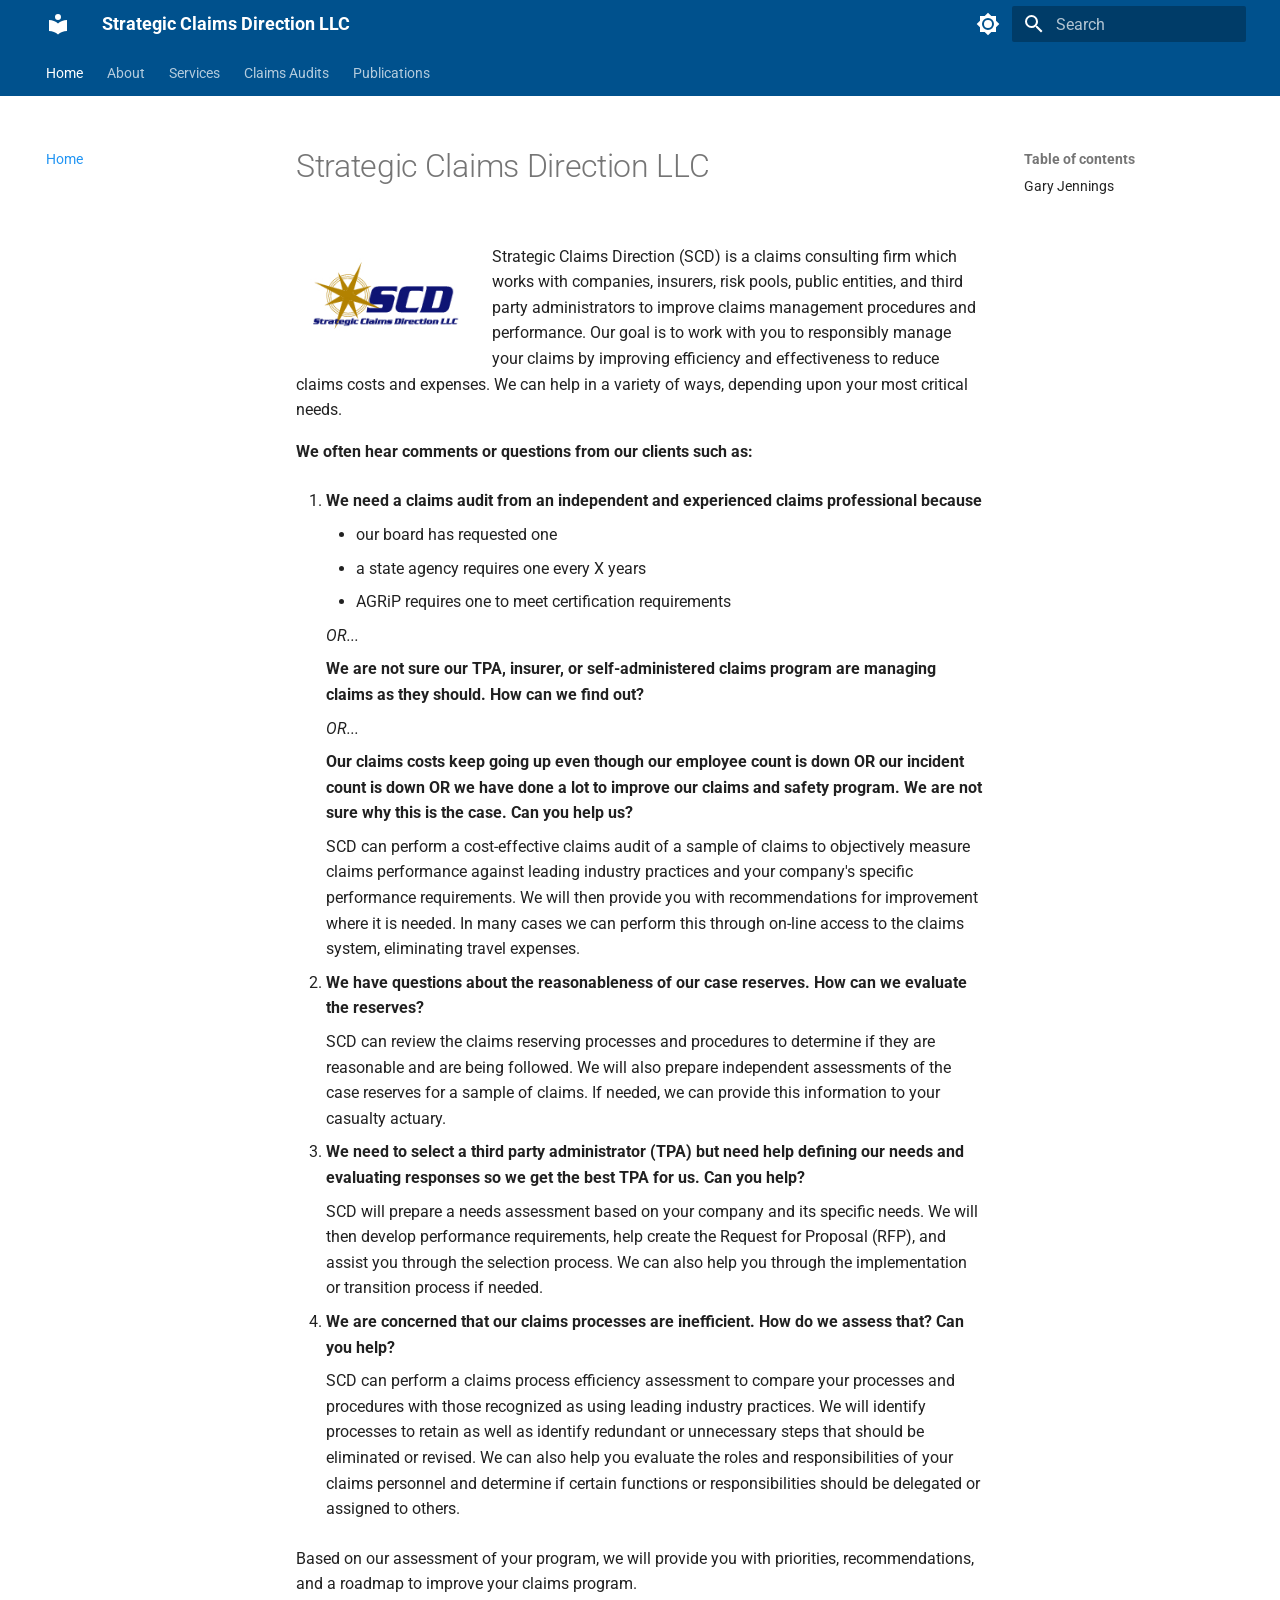
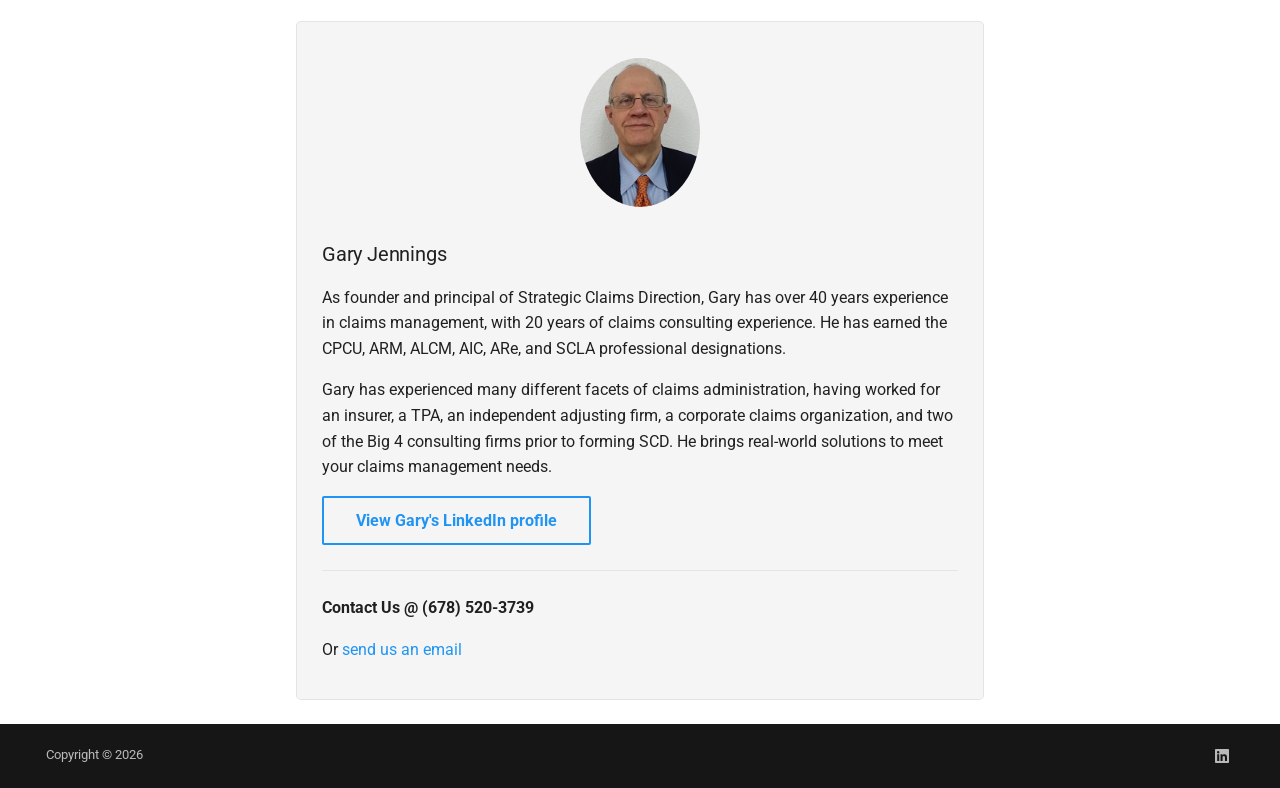
==== commit d6840ee6: "Deployed dc5f95d with MkDocs version: 1.6.1" ====
--- a/index.html
+++ b/index.html
@@ -709,14 +709,9 @@
       <div class="md-copyright">
   
     <div class="md-copyright__highlight">
-      Copyright &copy; 2026 Tyler Jennings
+      Copyright &copy; 2026
     </div>
   
-  
-    Made with
-    <a href="https://squidfunk.github.io/mkdocs-material/" target="_blank" rel="noopener">
-      Material for MkDocs
-    </a>
   
 </div>
       
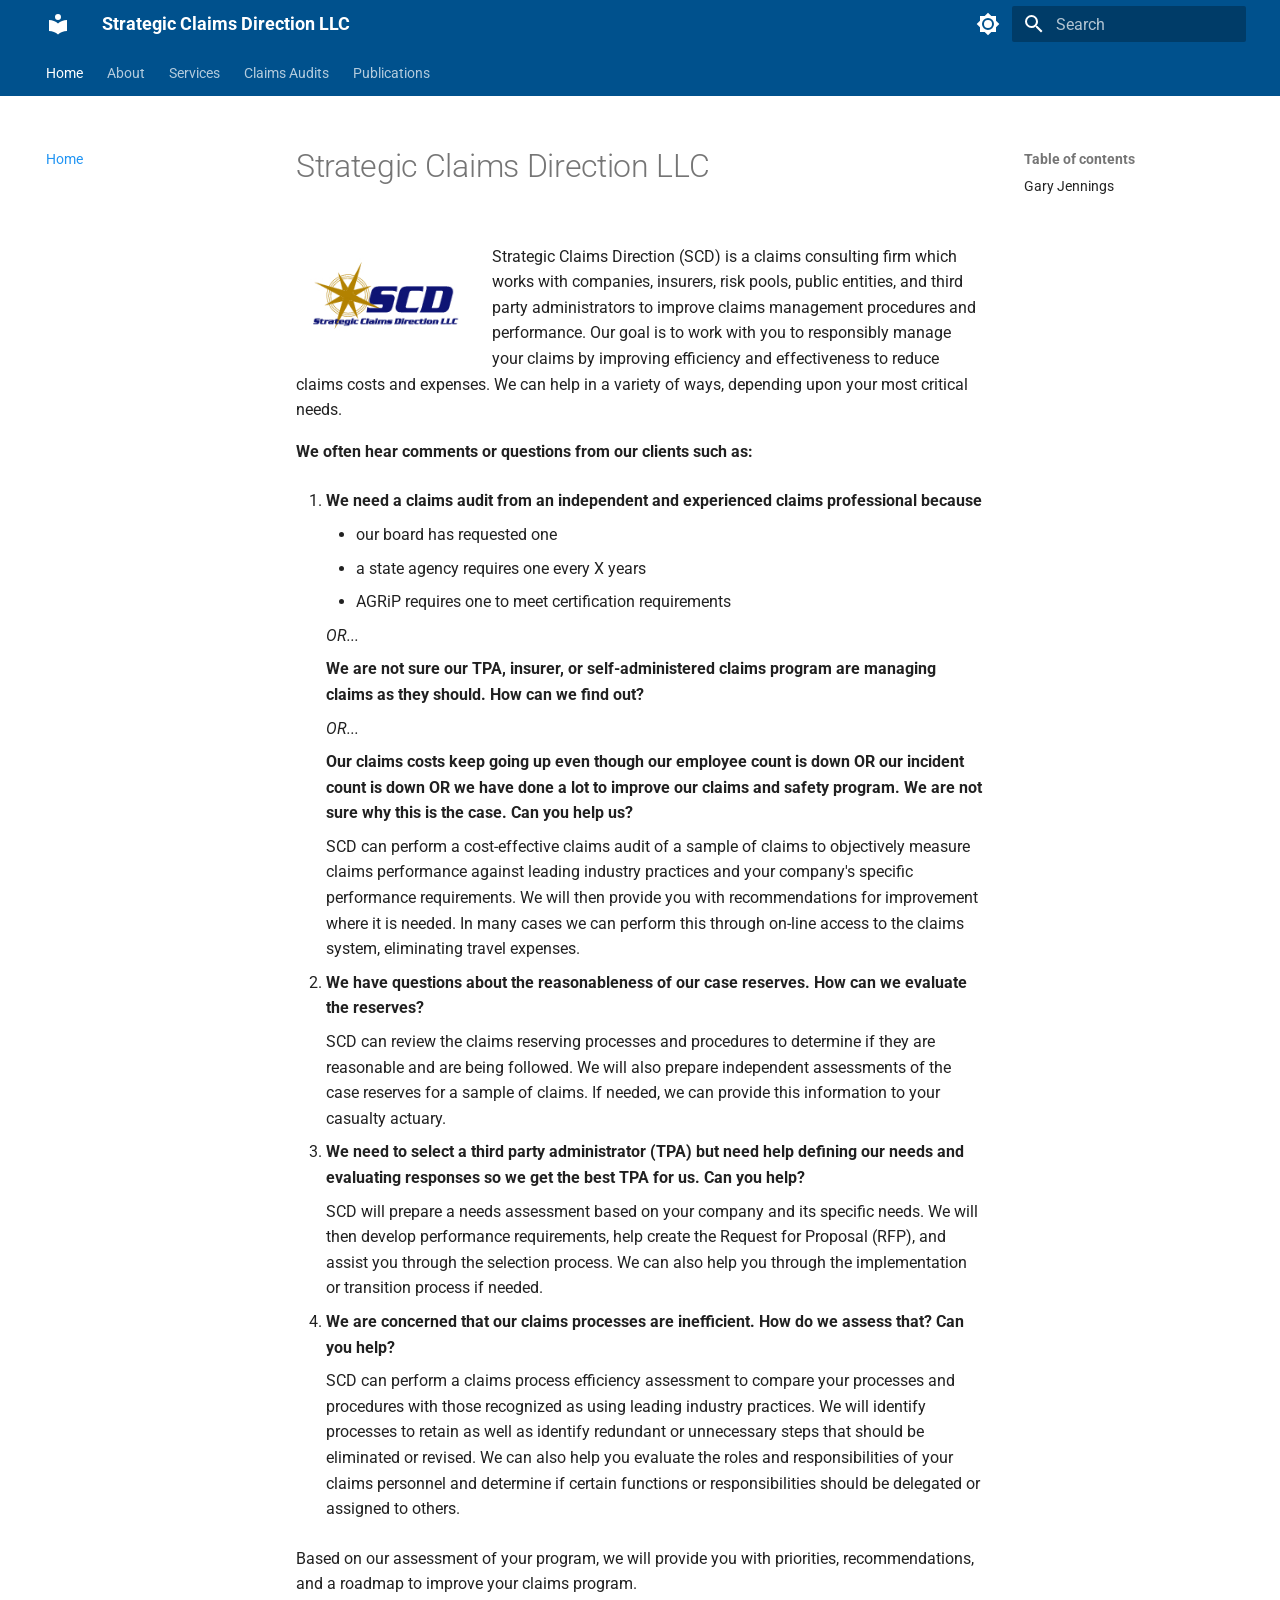
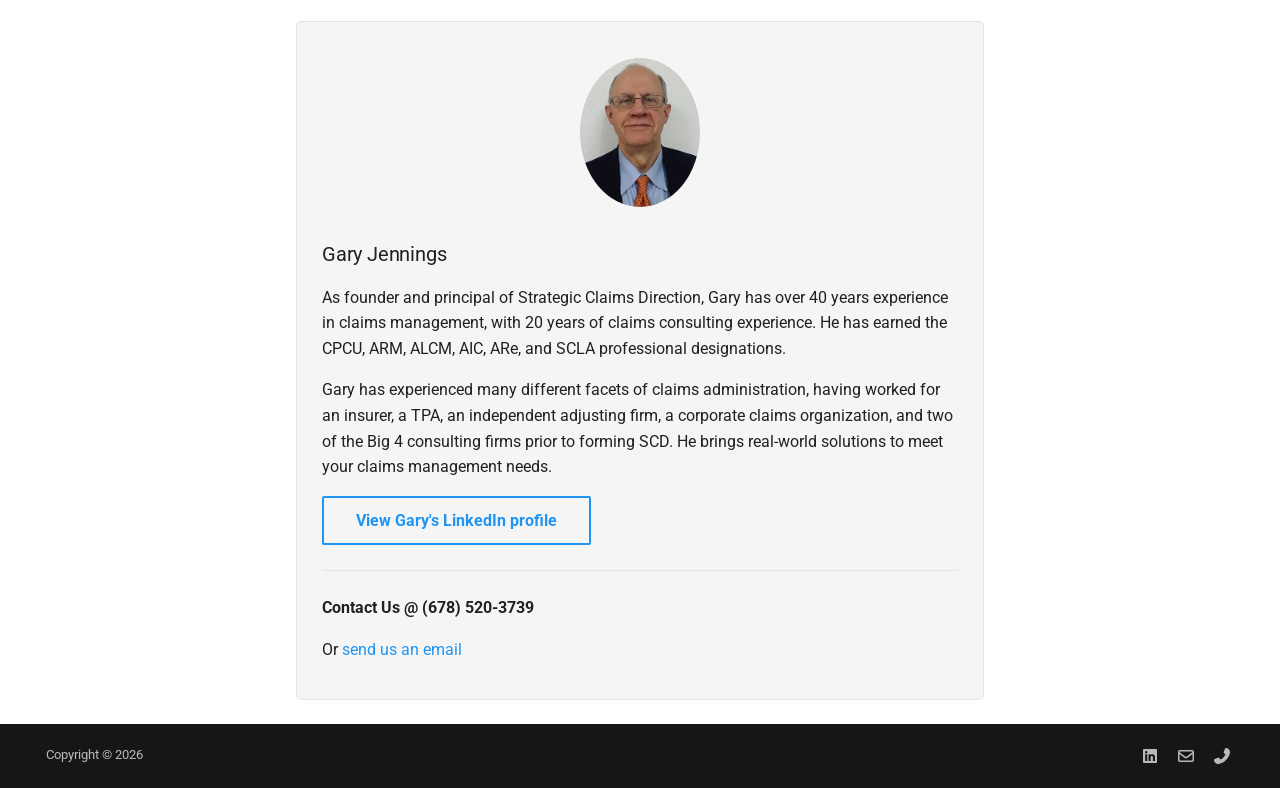
==== commit 4512f8db: "Deployed 5855fe3 with MkDocs version: 1.6.1" ====
--- a/index.html
+++ b/index.html
@@ -729,6 +729,22 @@
       <svg xmlns="http://www.w3.org/2000/svg" viewBox="0 0 448 512"><!--! Font Awesome Free 7.1.0 by @fontawesome - https://fontawesome.com License - https://fontawesome.com/license/free (Icons: CC BY 4.0, Fonts: SIL OFL 1.1, Code: MIT License) Copyright 2025 Fonticons, Inc.--><path d="M416 32H31.9C14.3 32 0 46.5 0 64.3v383.4C0 465.5 14.3 480 31.9 480H416c17.6 0 32-14.5 32-32.3V64.3c0-17.8-14.4-32.3-32-32.3M135.4 416H69V202.2h66.5V416zM102.2 96a38.5 38.5 0 1 1 0 77 38.5 38.5 0 1 1 0-77m282.1 320h-66.4V312c0-24.8-.5-56.7-34.5-56.7-34.6 0-39.9 27-39.9 54.9V416h-66.4V202.2h63.7v29.2h.9c8.9-16.8 30.6-34.5 62.9-34.5 67.2 0 79.7 44.3 79.7 101.9z"/></svg>
     </a>
   
+    
+    
+    
+    
+    <a href="mailto:Gary.Jennings@StrategicClaimsDirection.com" target="_blank" rel="noopener" title="" class="md-social__link">
+      <svg xmlns="http://www.w3.org/2000/svg" viewBox="0 0 512 512"><!--! Font Awesome Free 7.1.0 by @fontawesome - https://fontawesome.com License - https://fontawesome.com/license/free (Icons: CC BY 4.0, Fonts: SIL OFL 1.1, Code: MIT License) Copyright 2025 Fonticons, Inc.--><path d="M61.4 64C27.5 64 0 91.5 0 125.4c0 .9 0 1.7.1 2.6H0v256c0 35.3 28.7 64 64 64h384c35.3 0 64-28.7 64-64V128h-.1c0-.9.1-1.7.1-2.6 0-33.9-27.5-61.4-61.4-61.4zM464 192.3V384c0 8.8-7.2 16-16 16H64c-8.8 0-16-7.2-16-16V192.3l154.8 117.4c31.4 23.9 74.9 23.9 106.4 0zM48 125.4c0-7.4 6-13.4 13.4-13.4h389.2c7.4 0 13.4 6 13.4 13.4 0 4.2-2 8.2-5.3 10.7L280.2 271.5c-14.3 10.8-34.1 10.8-48.4 0L53.3 136.1c-3.3-2.5-5.3-6.5-5.3-10.7"/></svg>
+    </a>
+  
+    
+    
+    
+    
+    <a href="tel:6785203739" target="_blank" rel="noopener" title="" class="md-social__link">
+      <svg xmlns="http://www.w3.org/2000/svg" viewBox="0 0 512 512"><!--! Font Awesome Free 7.1.0 by @fontawesome - https://fontawesome.com License - https://fontawesome.com/license/free (Icons: CC BY 4.0, Fonts: SIL OFL 1.1, Code: MIT License) Copyright 2025 Fonticons, Inc.--><path d="M351.8 25c7.8-18.8 28.4-28.9 48.1-23.5l5.5 1.5C470 20.6 525.2 83.2 509.1 159.4c-37.1 175-174.8 312.7-349.8 349.8C83 525.4 20.5 470.1 2.9 405.5L1.4 400c-5.4-19.7 4.7-40.3 23.5-48.1l97.3-40.5c16.5-6.9 35.6-2.1 47 11.8l38.6 47.2c70.3-34.9 126.8-93.3 159.3-164.9L323 169.4c-13.9-11.3-18.6-30.4-11.8-47z"/></svg>
+    </a>
+  
 </div>
       
     </div>
